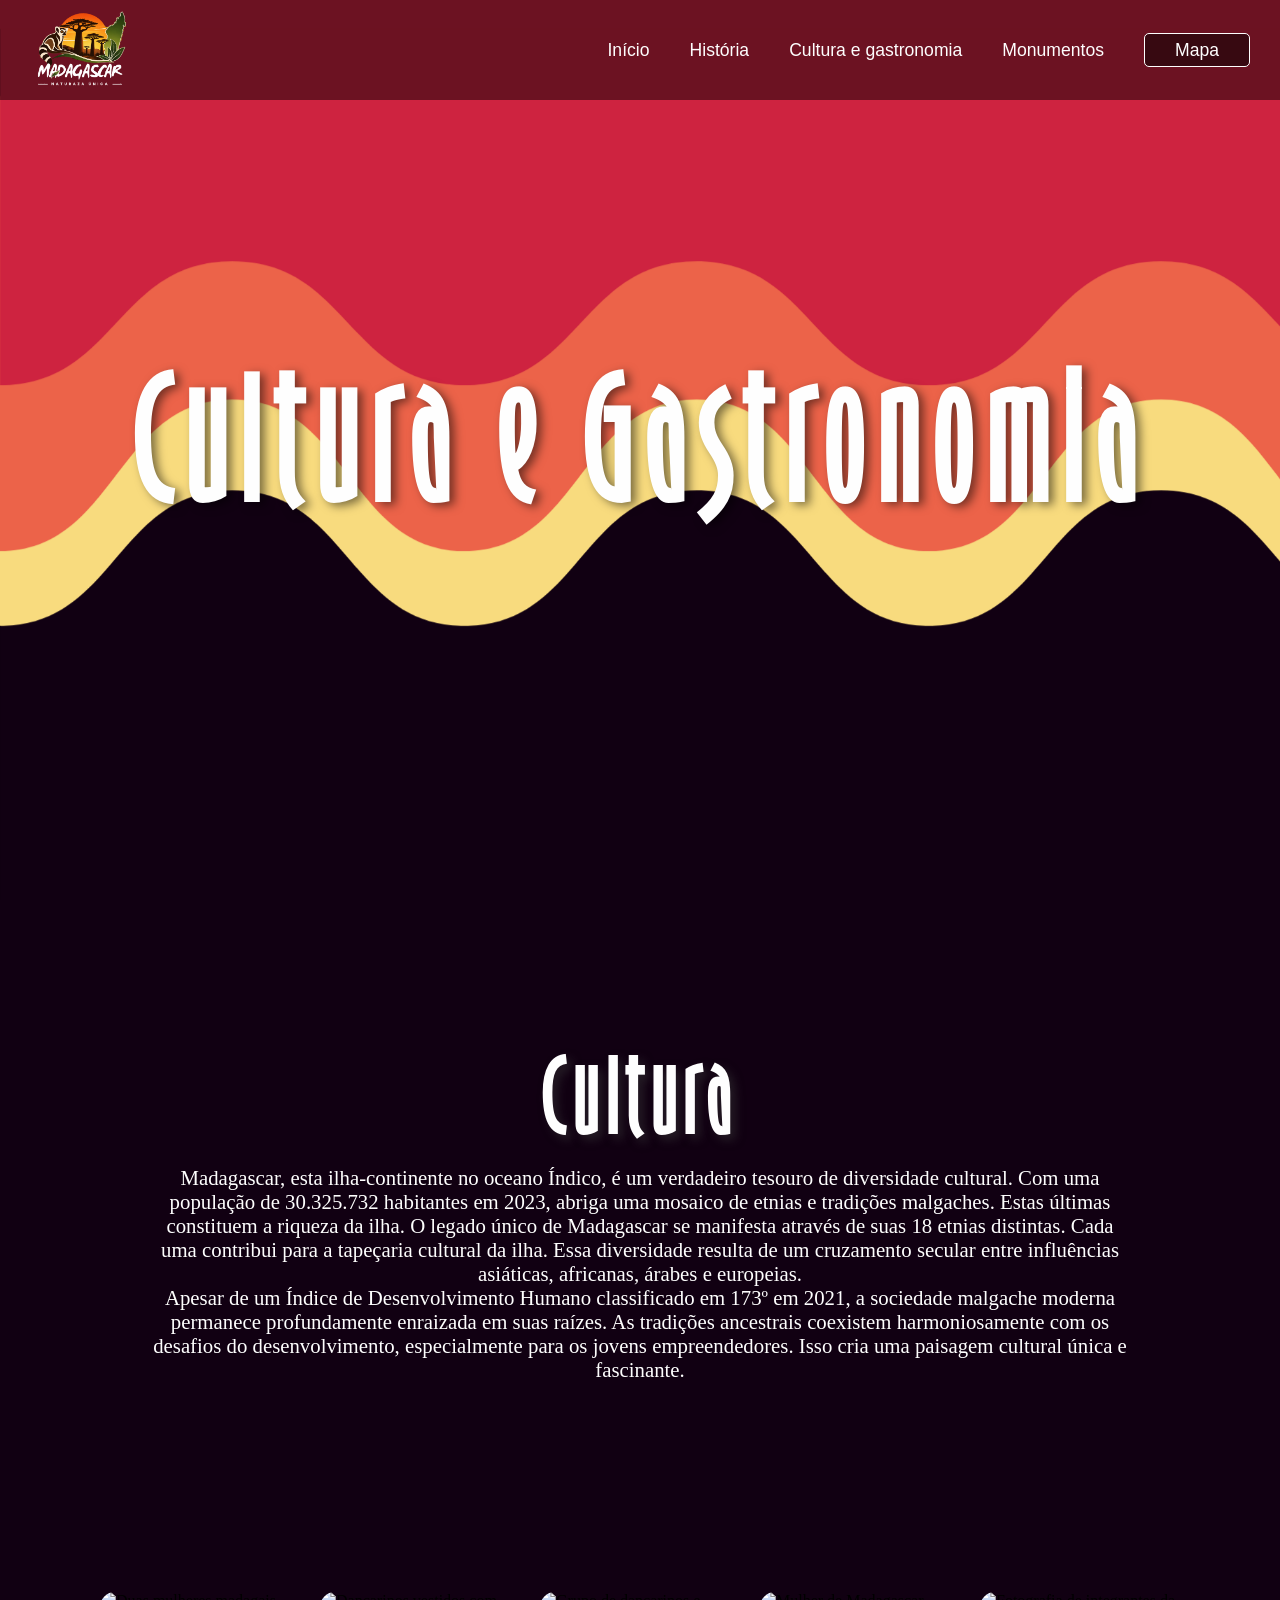
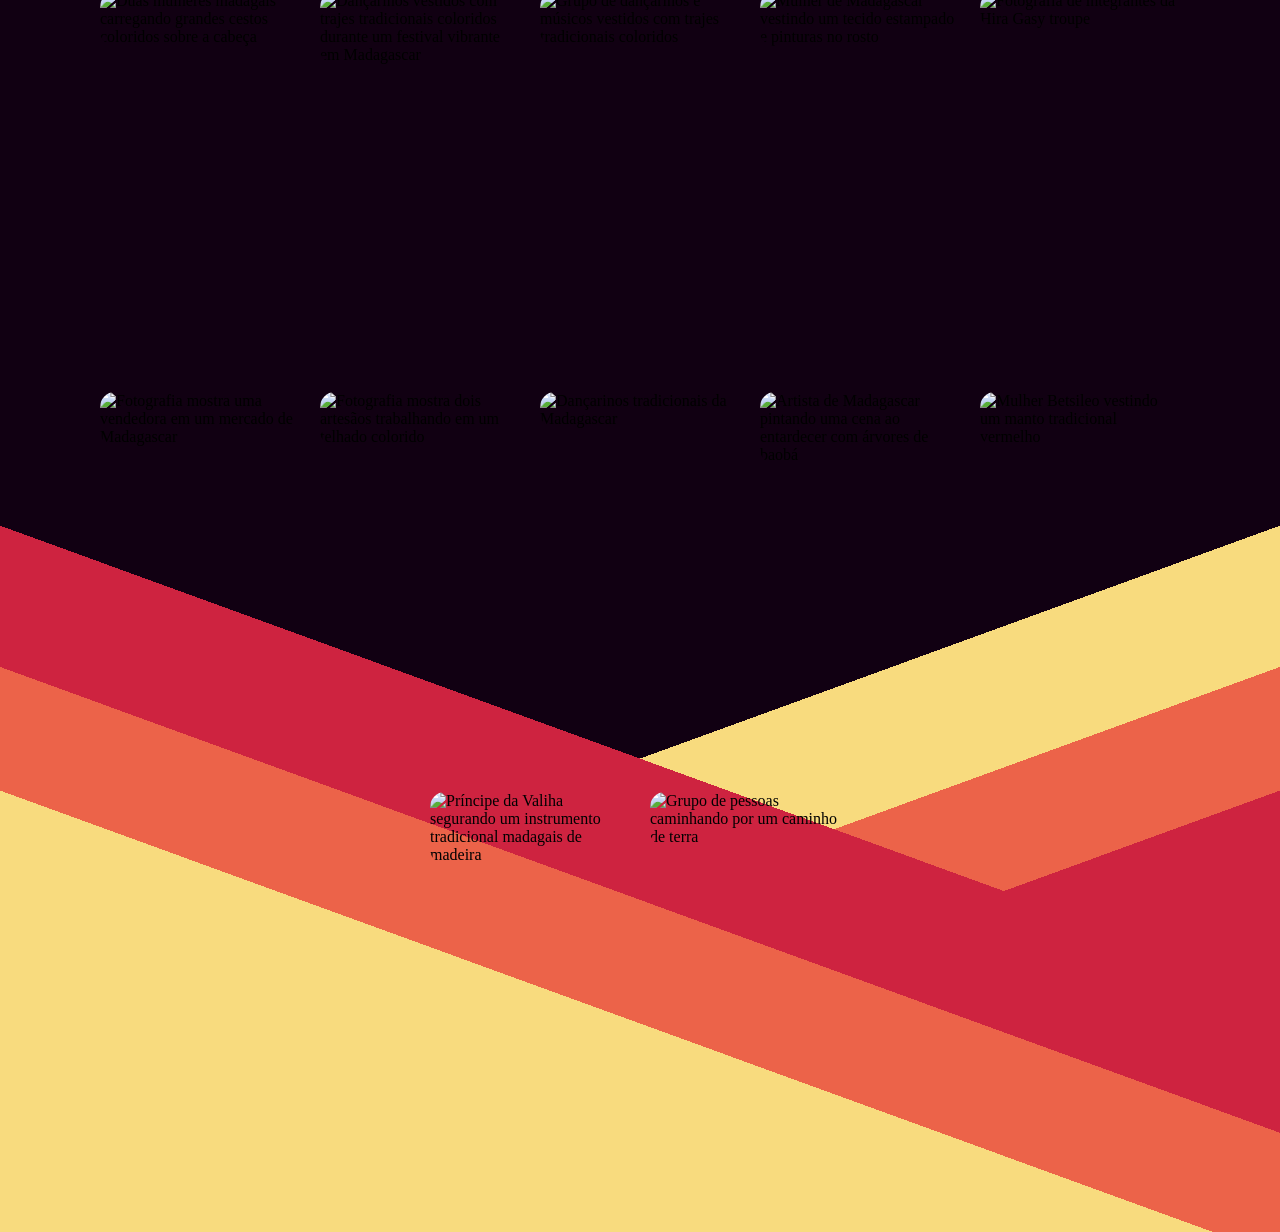
==== culturaGastronomia.html @ b2adc9ce "section cultura-fotos em andamento" ====
<!DOCTYPE html>
<html lang="pt-br">
<head>
    <meta charset="UTF-8">
    <meta name="viewport" content="width=device-width, initial-scale=1.0">
    <title>Cultura e Gastromia</title>
    <link rel="stylesheet" href="assets/css/style.css">
    <link rel="icon" type="imagem/png" href="assets/img/logo.png">
    <!--icone menu hamburguer-->
    <link rel="stylesheet" href="https://fonts.googleapis.com/css2?family=Material+Symbols+Outlined:opsz,wght,FILL,GRAD@24,400,0,0&icon_names=menu" />
</head>
<body>
    <!--HEADER-->
    <header>
        <div class="container-logo">
            <img src="assets/img/logo.png" alt="logo do site">
        </div>
        <nav class="menu" id="menu">
            <ul>
                <li><a href="index.html">Início</a></li>
                <li><a href="#">História</a></li>
                <li><a href="culturaGastronomia.html">Cultura e gastronomia</a></li>
                <li><a href="#">Monumentos</a></li>
                <div class="botao-mapa">
                    <a href="https://maps.app.goo.gl/3vsKYJXYVG8F7ofU8" target="_blank">Mapa</a>
                </div>
            </ul>
        </nav>
        <div class="menu-toggle" id="menu-icon">
            <i class="material-symbols-outlined">menu</i>
        </div>
    </header>
    <main>
        <section id="banner-culturaGastronomia">
            <h1>Cultura e Gastronomia</h1>
        </section>
        <section id="cultura-introducao">
            <h2>Cultura</h2>
            <p>
                Madagascar, esta ilha-continente no oceano Índico, é um verdadeiro tesouro de diversidade cultural. Com uma população de 30.325.732 habitantes em 2023, abriga uma mosaico de etnias e tradições malgaches. Estas últimas constituem a riqueza da ilha.
                O legado único de Madagascar se manifesta através de suas 18 etnias distintas. Cada uma contribui para a tapeçaria cultural da ilha. Essa diversidade resulta de um cruzamento secular entre influências asiáticas, africanas, árabes e europeias.
            </p>
            <p>
                Apesar de um Índice de Desenvolvimento Humano classificado em 173º em 2021, a sociedade malgache moderna permanece profundamente enraizada em suas raízes. As tradições ancestrais coexistem harmoniosamente com os desafios do desenvolvimento, especialmente para os jovens empreendedores. Isso cria uma paisagem cultural única e fascinante.
            </p>
        </section>


        <section id="cultura-fotos">
            <div class="foto-cultura foto-um">
                <img src="https://www.worldatlas.com/r/w1200/upload/26/92/6f/shutterstock-175547507.jpg" alt="Duas mulheres madagais carregando grandes cestos coloridos sobre a cabeça">
            </div>
            <div class="foto-cultura foto-dois">
                <img src="https://tripjive.com/wp-content/uploads/2025/01/Trinidadian-culture-activities-1.jpg" alt="Dançarinos vestidos com trajes tradicionais coloridos durante um festival vibrante em Madagascar">
            </div>
            <div class="foto-cultura foto-tres">
                <img src="https://travel.com/wp-content/uploads/2025/09/Traditional-Malagasy-cultural-celebration-in-Farafangana-with-dancers-in-colorful-attire-1024x585.webp" alt="Grupo de dançarinos e músicos vestidos com trajes tradicionais coloridos">
            </div>
            <div class="foto-cultura foto-quatro">
                <img src="https://i.pinimg.com/originals/94/cc/25/94cc254c3e11648b4de8716683f0575d.jpg" alt="Mulher de Madagascar vestindo um tecido estampado e pinturas no rosto">
            </div>
            <div class="foto-cultura foto-cinco">
                <img src="https://ts1.mm.bing.net/th?id=OIP.jBYeGO1-cJ6cxG6NnpxD1QHaD1&pid=15.1" alt="Fotografia de integrantes da Hira Gasy troupe">
            </div>
            <div class="foto-cultura foto-seis">
                <img src="https://www.worldatlas.com/r/w1200/upload/1a/57/e4/shutterstock-727682785.jpg" alt="Fotografia mostra uma vendedora em um mercado de Madagascar">
            </div>
            <div class="foto-cultura foto-sete">
                <img src="https://visit-madagascar.com/wp-content/uploads/2025/06/cultural-experiences-you-shouldnt-miss-when-visiting-madagascar-768x439.jpg" alt="Fotografia mostra dois artesãos trabalhando em um telhado colorido">
            </div>
            <div class="foto-cultura foto-oito">
                <img src="https://th.bing.com/th/id/R.a8efec3fa9a3dcbedd89f9ceca9221c0?rik=Ax2nwf8dL3xJ%2fw&riu=http%3a%2f%2fvisit-madagascar.com%2fwp-content%2fuploads%2f2025%2f06%2fdance-in-madagascar-exploring-the-evolution-from-tribal-rituals-to-modern-expressions-2.jpg&ehk=g8N5Y6bXkk8ArTF2TyFk5WpEjyO2WKz3ETTaAJnoAKs%3d&risl=&pid=ImgRaw&r=0" alt="Dançarinos tradicionais da Madagascar ">
            </div>
            <div class="foto-cultura foto-nove">
                <img src="https://viajesviatamundo.com/images/imagenes_viajes/AFRICA/viajes_madagascar/viajes_madagascar_antsirabe_1.jpg" alt="Artista de Madagascar pintando uma cena ao entardecer com árvores de baobá">
            </div>
            <div class="foto-cultura foto-dez">
                <img src="https://i.pinimg.com/736x/3a/e8/f0/3ae8f0f526b6ee21ac75a301960f9830.jpg" alt="Mulher Betsileo vestindo um manto tradicional vermelho">
            </div>
            <div class="foto-cultura foto-onze">
                <img src="https://i.pinimg.com/originals/9d/c0/92/9dc0922a571815c50c7ef1e5da71c3d8.jpg" alt="Príncipe da Valiha segurando um instrumento tradicional madagais de madeira">
            </div>
            <div class="foto-cultura foto-doze">
                <img src="https://traveler.marriott.com/es/wp-content/uploads/sites/2/2024/09/1_6434324-GettyImages-931183644_-_Barbados-1024x576.jpg" alt="Grupo de pessoas caminhando por um caminho de terra">
            </div>
        </section>
        <!--<section id="cultura-festas">
            <div class="container-esquerda">
                <h2>Festivais e Rituais</h2>
                <h3>Famadihana</h3>
                <p>Os festivais malgaxes são uma parte essencial da vida cultural. Um dos mais notáveis é o Famadihana, conhecido como a "cerimónia de reviramento dos mortos". Durante este ritual, as famílias exumam os restos mortais dos seus antepassados, limpam os ossos e envolvem-nos em novos sudários antes de os enterrarem novamente. Este evento, que ocorre a cada sete anos, é uma celebração alegre que reforça os laços familiares e honra os antepassados.</p>
                <h3>Santabary</h3>
                <p>Outro festival importante é o Santabary, que celebra a primeira colheita de arroz do ano. Este evento é marcado por danças, música e banquetes, simbolizando a prosperidade e a gratidão à terra. O arroz é um alimento central na dieta malgaxe, e este festival destaca a sua importância cultural e económica.</p>
            </div>
            <div class="container-direita">
                <img src="" alt="">
            </div>
        </section>
        <section id="cultura-musicas">
            <div class="container-esquerda">
                <img src="" alt="">
            </div>
            <div class="container-direita">
                <h2>Música e Dança</h2>
                <h3>Música</h3>
                <p>A música e a dança são fundamentais na cultura malgaxe. A música tradicional de Madagáscar utiliza uma variedade de instrumentos únicos, como o Valiha, uma cítara de bambu, e o Marovany, uma cítara em caixa. A música malgaxe é rica em ritmos e melodias que refletem a diversidade cultural da ilha.</p>
                <h3>Dança</h3>
                <p>As danças tradicionais, como o Hira Gasy, combinam música, dança e teatro para contar histórias e transmitir ensinamentos. Este estilo de performance é particularmente popular nas zonas rurais e é uma forma de entretenimento comunitário que também serve para educar e transmitir valores sociais.</p>
            </div>
        </section>
        <section id="cultura-festas">
            <div class="container-esquerda">
                <h2>Tradições Orais</h2>
                <p>As tradições orais desempenham um papel crucial na preservação da história e cultura de Madagáscar. Os anciãos transmitem histórias, lendas e conhecimentos sobre a natureza e o universo de geração em geração. Estas histórias são frequentemente acompanhadas por música e dança, tornando-as uma experiência rica e envolvente.
Uma das lendas mais conhecidas é a de Andrianampoinimerina, um dos maiores reis de Madagáscar, que unificou o planalto central no final do século XVIII. As histórias sobre os seus feitos são contadas para inspirar e ensinar valores de liderança e coragem.</p>
            </div>
            <div class="container-direita">
                <img src="" alt="">
            </div>
        </section>
        <section id="gastronomia">
            <div class="container-introducao">
                <h2>Gastronomia</h2>
                <p>A chegada dos árabes à ilha no ano 1.000 não apenas deixou vestígios de sua religião na parte norte do país, que pratica principalmente o Islã, mas também influenciou sua culinária. Outra influência importante na culinária deste país é a indiana, que criou vários pratos malgaxes preparados com curry suave e gengibre.
Quando os europeus derrotaram a resistência nativa à ilha, os franceses colonizaram suas terras. Isso deixou um legado francês na comida malgaxe, especialmente em suas sobremesas de confeitaria francesa. Veremos, nesta seleção de comidas típicas de Madagascar, como até a China deixou legados em suas práticas culinárias.
</p>
            </div>
            <div class="container-menu-gastronomia">
                <menu class="menu-gastronomia">
                    <ol>
                        <li><a href="">Laçopia</a></li>
                        <li><a href="">Lemurs' Park</a></li>
                        <li><a href="">Avenida dos Baobás</a></li>
                        <li><a href="">Tsingy de Bemaraha</a></li>
                        <li><a href="">Parque Nacional Isalo</a></li>
                        <li><a href="">Tsingy Rouge Park</a></li>
                    </ol>
                </menu>
                <div class="container-pratos-tipicos">
                    <div class="descricao-pratos-tipicos">
                        <h2></h2>
                        <p></p>
                    </div>
                    <div class="imagem">
                        <img src="" alt="">
                    </div>
                </div>
            </div>
        </section>-->
    </main>
    <!--FOOTER
    <footer>
        <div class="container-footer-cima">
            <div class="container-footer-cima-esquerda">
                <img src="assets/img/logo.png" alt="logo do site">
            </div>
            <div class="container-footer-cima-meio">
                <div class="container-footer-listas">
                    <h4>Navegação</h4>
                    <ul>
                        <li><a href="#">Início</a></li>
                        <li><a href="#">História</a></li>
                        <li><a href="#">Cultura e gastronomia</a></li>
                        <li><a href="#">Monumentos</a></li>
                    </ul>
                </div>
                <div class="container-footer-listas">
                    <h4>Sites</h4>
                    <ul>
                        <li><a href="#">Site1</a></li>
                        <li><a href="#">Site2</a></li>
                        <li><a href="#">Site3</a></li>
                        <li><a href="#">Site4</a></li>
                    </ul>
                </div>
                <div class="container-footer-listas">
                    <h4>Sites</h4>
                    <ul>
                        <li><a href="#">Site1</a></li>
                        <li><a href="#">Site2</a></li>
                        <li><a href="#">Site3</a></li>
                    </ul>
                </div>
            </div>
            <div class="container-footer-cima-direita">
                <h4>Redes sociais:</h4>
                <div class="social-icons">
                    <a href="#"><img src="assets/img/tiktok.png" alt="Email"></a>
                    <a href="#"><img src="assets/img/facebook.png" alt="Twitter"></a>
                    <a href=""><img src="assets/img/instagram.png" alt="Instagram"></a>
                </div>
            </div>
        </div>
        <div class="container-footer-baixo">
            <p>&copy; 2023 Madagáscar. Todos os direitos reservados.</p>
        </div>
        <div class="lemure-quatro-footer">
            <img src="assets/img/lemureEngatinhando.png" alt="lêmure">
        </div>
    </footer>-->
    <script src="assets/script/script.js"></script>
</body>
</html>
---- assets/css/style.css ----
@font-face {
    font-family: 'gameness';
    src: url('../gameness/Gameness-Light.otf') format('truetype');
}
@import url('https://fonts.googleapis.com/css2?family=Lexend:wght@100..900&family=Montserrat:ital,wght@0,100..900;1,100..900&family=Noto+Sans:ital,wght@0,100..900;1,100..900&family=Open+Sans:ital,wght@0,300..800;1,300..800&family=Poppins:ital,wght@0,100;0,200;0,300;0,400;0,500;0,600;0,700;0,800;0,900;1,100;1,200;1,300;1,400;1,500;1,600;1,700;1,800;1,900&family=Roboto+Mono:ital,wght@0,100..700;1,100..700&family=Roboto:ital,wght@0,100..900;1,100..900&display=swap');
*{
    margin: 0; 
    padding: 0;
}
h1,h2,h3,h4,h5,h6{
    font-family: 'gameness';
    letter-spacing: 0.1em;
}
body{
    background-color: #110012;
    display: grid;
    grid-template-columns: repeat(12, 1fr);
    grid-template-rows: repeat(3, auto);
}
header{
    grid-column: 1/-1;
    grid-row: 1/2;
    display: flex;
    justify-content: space-between;
    align-items: center;
    padding: 10px 30px;
    background-color: #0000007a;
    position: absolute;
    left: 0;
    right: 0;
}
.container-logo, .container-logo img{
    height: 80px;
}
.menu{
    display: flex;
}
.menu ul{
    display: flex;
    align-items: center;
    list-style: none;
}
.menu li, .menu a{
    margin: 0 10px;
    font-size: 1.1rem;
    text-decoration: none;
    color: #fefefe;
    transition: all 0.3s ease-in-out;
    font-family: "Montserrat", sans-serif;
}
.menu a:hover{
    color:#f8db7e;
}
.botao-mapa:hover{
    border: 1px solid #f8db7e;
}
.botao-mapa{
    background-color: #0000007e;
    padding: 5px 20px;
    border-radius: 5px;
    border: 1px solid #fefefe;
    margin-left: 20px;
    text-decoration: none;
    color: #fefefe;
    font-size: 1.2rem;
}
.menu-toggle{
    display: none;
}
.material-symbols-outlined{
    color: #fefefe;
    background-color: #0000007e;
    padding: 5px;
    border-radius: 5px;
    border: 1px solid #fefefe;
}
@media screen and (max-width: 768px) {
    .menu{
        position: absolute;
        flex-direction: column;
        align-items: center;
        width: 100%;
        top: 100px;
        background-color: #0000007e;
        left: 0;
        display: none;
        box-shadow: 5px 5px 10px #0000007a;
    }
    .menu.ativo{
        display: block;
    }
    .menu ul{
        justify-content: center;
        align-items: center;
        flex-direction: column;
        margin: 20px;
    }
    .menu li, .menu a{
        margin: 10px;
    }
    .botao-mapa{
        margin: 10px 0px;
    }
    .menu-toggle{
        display: flex;
    }
}
main{
    grid-column: 1/-1;
    grid-row: 2/3;
    width: 100%;
}
/******************banner inicio******************/
#inicio{
    background-image: url(../img/banner.png);
    background-size: cover;
    background-position: center;
    display: flex;
    justify-content: center;
    align-items: center;
    height: 100vh;
}
.container-banner{
    color: #fefefe;
    display: flex;
    flex-direction: column;
    justify-content: center;
    align-items: center;
    text-shadow:10px 10px 10px #1100129c;
}
.container-banner h1{
    font-size: 10rem;
}
.container-banner h3{
    font-size: 2rem;
    margin: 20px 0;
}
/******************carrossel******************/
#carrossel-home-imagens{
    height: 100vh;
    overflow: hidden; /*corta o que ultrapassa a largura da tela*/
    background: linear-gradient(110deg,         
    #110012 50%,
    #f8db7e 50%,          
    #f8db7e 60%,          
    #ec6349 60%,          
    #ec6349 75%,          
    #ce2340 75%,     
    #ce2340 100%     
    ); 
}
div.container-imagens{
    display: flex;
    animation: loopInfinito 25s linear infinite;
}
div.container-imagens.meio{
    display: flex;
    animation: loopcontrario 30s linear infinite;
}
.container-img {
    height: 300px;
    margin: 10px;
}
.container-imagens.cima{
    margin-top: 50px;
}
.container-img.meio{
    height: 200px;
}
.container-imagens.baixo{
    margin-bottom: 50px;
}
.container-img img{
    margin: 10px;
    height: 100%;
    border-radius: 15px;
    object-fit: cover;
}
@keyframes loopInfinito {
    0% {
        transform: translateX(0);
    }
    100% {
        transform: translateX(-50%);
    }
}
@keyframes loopcontrario {
    0% {
        transform: translateX(-100%);
    }
    100% {
        transform: translateX(10%);
    }
}
/******************venha conhecer******************/
#venha-conhecer{
    display: flex;
    align-items: center;
    justify-content: space-between;
    margin: 150px 50px;
}
.container-conhecer-esquerda iframe{
    border-top: solid #ce2340 40px;
    border-left: solid #ce2340 40px;
    border-bottom: solid #fa9f19 40px;
    border-right: solid #fa9f19 40px;
}
.container-conhecer-direita{
    color: #fefefe;
    width: 50%;
    margin-left: 20px;
}
.container-conhecer-direita h2{
    font-size: 6rem;
}
.container-conhecer-direita p{
    font-size: 1.1rem;
}
/******************venha descobrir******************/
#venha-descobrir{
    display: flex;
    justify-content: space-around;
    align-items: center;
    flex-wrap: wrap;
    margin: 0px 0px 150px 0px;
    padding: 50px 0px;
    background: linear-gradient(180deg,         
    #f8db7e 0%,          
    #f8db7e 70%,          
    #ec6349 70%,          
    #ec6349 100%       ); 
}
.container-descobrir-cards{
    width: 400px;
    height: 350px;
    margin: 10px 5px;
    display: flex;
    justify-content: center;
    align-items: center;
    color: #fefefe;
    transition: 500ms;
}
.container-descobrir-cards:hover{
    transform: scale(1.1);
}
.container-card-img{
    width: 100%;
    height: 100%;
}
.container-card-img img{
    width: 100%;
    height: 100%;
    object-fit: cover;
    border-radius: 15px;
    filter: brightness(0.7);
}
.container-card-texto{
    position: absolute;
    display: flex;
    justify-content: center;
    align-items: center;
    flex-direction: column;
}
.container-card-texto h3{
    margin-bottom: 10px;
    font-size: 3rem;
    text-align: center;
}
.container-card-texto button{
    color: #fefefe;
    background-color: #0000007e;
    padding: 10px 20px;
    border-radius: 5px;
    border: 1px solid #fefefe;
}
.container-card-texto button:hover{
    color: #000000;
    font-weight: bold;
    background-color: #fefefe;
}
/******************lêmures******************/
.lemure-sentado{
    width: 195px;
    position: relative;
    bottom: -10px;
    margin-left: 10px;
}
.lemure-quatro{
    width: 195px;
    position: absolute;
    right: 20px;
    bottom: -1.5%; 
}
.lemure-quatro-footer{
    width: 195px;
    position: absolute;
    right: 20px;
}
.lemure-quatro img,
.lemure-quatro-footer img,
.lemure-sentado img{
    width: 100%;
}

@media screen and (min-width: 768px) and (max-width: 992px) {
     #venha-conhecer{
        flex-direction: column;
        align-items: center;
        justify-content: center;
        margin: 150px 20px;
    }
    .container-conhecer-esquerda {
        display: flex;
        flex-direction: column;
        align-items: center;
        justify-content: center;
        width: 100%;
    }
    .container-conhecer-esquerda iframe{
        width: 90%;
        border-top: solid #ce2340 30px;
        border-left: solid #ce2340 30px;
        border-bottom: solid #fa9f19 30px;
        border-right: solid #fa9f19 30px;
    }
    .container-conhecer-direita{
        color: #fefefe;
        width: 100%;
        margin-top: 50px;
    }
    .container-conhecer-direita h2{
        font-size: 4rem;
    }
    .container-conhecer-direita p{
        font-size: 1.1rem;
    }
}
@media screen and (max-width: 768px) {
    /******************banner inicio******************/
    .container-banner h1{
        font-size: 5.5rem;
    }
    .container-banner h3{
        font-size: 1.5rem;
    }
    /******************carrossel******************/
    #carrossel-home-imagens{
        height: 100vh;
        overflow: hidden; 
        background: linear-gradient(110deg,         
    #110012 30%,
    #f8db7e 30%,          
    #f8db7e 40%,          
    #ec6349 40%,          
    #ec6349 55%,          
    #ce2340 55%,     
    #ce2340 100%     
    ); 
    }
    .container-img {
        height: 200px;
    }
    .container-img.meio{
        height: 150px;
    }
    .container-imagens.cima{
        margin-top: 40px;
    }
    .container-imagens.baixo{
        margin-bottom: 10px;
    }
    /******************venha-conhecer******************/
    #venha-conhecer{
        flex-direction: column;
        align-items: center;
        justify-content: center;
        margin: 150px 20px 0px;
    }
    .container-conhecer-esquerda {
        display: flex;
        flex-direction: column;
        align-items: center;
        justify-content: center;
        width: 100%;
    }
    .container-conhecer-esquerda iframe{
        width: 90%;
        border-top: solid #ce2340 30px;
        border-left: solid #ce2340 30px;
        border-bottom: solid #fa9f19 30px;
        border-right: solid #fa9f19 30px;
    }
    .container-conhecer-direita{
        color: #fefefe;
        width: 100%;
        margin-top: 50px;
    }
    .container-conhecer-direita h2{
        font-size: 4rem;
    }
    .container-conhecer-direita p{
        font-size: 1.1rem;
    }
    /******************venha descobrir******************/
    #venha-descobrir{
        display: flex;
        justify-content: space-around;
        align-items: center;
        flex-wrap: wrap;
        margin: 150px 0px;
        padding: 50px 0px;
        background: linear-gradient(180deg,         
        #f8db7e 0%,          
        #f8db7e 50%,          
        #ec6349 50%,          
        #ec6349 100%       ); 
    }
    .container-descobrir-cards{
        width: 300px;
        height: 250px;
    }
    /******************lêmures******************/
    .lemure-sentado{
        width: 150px;
        bottom: -160px;
    }
    .lemure-sentado img{
        width: 100%;
    }
    .lemure-quatro{
        width: 150px;
    }
    .lemure-quatro-footer img{
        width: 0px;
    }
}
footer{
    grid-column: 1/-1;
    grid-row: 3/-1;
    display: flex;
    flex-direction: column;
}
.container-footer-cima{
    display: flex;
    justify-content: space-around;
    align-items: center;
    flex-wrap: wrap;
    padding: 30px 0px;
    background-color: #0000007a;
}
.container-footer-cima-esquerda img{
    width: 250px;
}
.container-footer-cima-meio{
    display: flex;
    justify-content: space-between;
    align-items: start;
}
.container-footer-listas{
    margin: 0px 50px;
    width: 30%;
}
.container-footer-listas h4, .container-footer-cima-direita h4{
    color: #fefefe;
    font-size: 2rem;
}
.container-footer-listas li{
    list-style: none;
}
.container-footer-listas a{
    text-decoration: none;
    color: #c4c4c4;
    font-size: 1.1rem;
    font-family: "Montserrat", sans-serif;
}
.container-footer-listas a:hover{
    color:#fa9f19;
}
.container-footer-baixo{
    color: #fefefe;
    text-align: center;
    font-size: 1rem;
    margin: 10px 0px;
}
.container-footer-cima-direita{
    display: flex;
    flex-direction: column;
}
.social-icons{
    width: 40px;
    display: flex;
}
.social-icons img{
    width: 35px;
    margin: 10px 4px
}

@media screen and (max-width: 768px) {
    .container-footer-cima{
        display: flex;
        flex-direction: column;
    }
    .container-footer-cima-esquerda img{
        width: 200px;
    }
    .container-footer-cima-meio{
        margin: 50px 0px;
    }
    .container-footer-listas{
        margin: 0px 15px;
        display: flex;
        flex-direction: column;
        align-items: start;
    }
}


/*tela cultura e gastronomia*/
#banner-culturaGastronomia{
    height: 100vh;
    display: flex;
    align-items: center;
    justify-content: center;
    text-align: center;
    background-image: url('../img/bannerCultura.png');
    background-repeat: repeat;
    background-size: cover;
    /*background:
        linear-gradient(160deg, #ce2340 25%, transparent 25%) 0 0,
        linear-gradient(340deg, #f8db7e 25%, transparent 25%)0,
        linear-gradient(12deg, #ce2340 25%, transparent 25%) 0 0,
        linear-gradient(20deg, #ec6349 25%, transparent 25%) 0 0,
        linear-gradient(100deg, #f8db7e 25%, transparent 20%) 0 0,
        linear-gradient(-50deg, #ce2340 25%, transparent 25%) 0 0,
        linear-gradient(-130deg, #ec6349 25%, transparent 25%),
        linear-gradient(190deg, #f8db7e 25%, transparent 20%) 0 0;*/
}
#banner-culturaGastronomia h1{
    font-size: 10rem;
    color: #fefefe;
    text-shadow: 5px 3px 10px #00000080;
}
#cultura-introducao{
    color: #fefefe;
    display: flex;
    align-items: center;
    text-align: center;
    justify-content: center;
    flex-direction: column;
    margin: 150px 150px;
}
#cultura-introducao h2{
    font-size: 6rem;
    margin-bottom: 10px;
    text-shadow: 5px 5px 10px #3a3a3a80;
}
#cultura-introducao p{
    font-size: 1.3rem;
}
/*tela cultura e gastronomia*/
#cultura-fotos{
    margin-top: 50px;
    padding: 50px;
    display: flex;
    justify-content: center;
    flex-wrap: wrap;
    background:
    /* Faixas subindo da esquerda para a direita (lado direito - amarelo por cima) */
    linear-gradient(20deg, #f8db7e 25%, transparent 25%) 0 100%,
    linear-gradient(20deg, #ec6349 32%, transparent 32%) 0 100%,
    linear-gradient(20deg, #ce2340 40%, transparent 40%) 0 100%,

    /* Faixas descendo da esquerda para a direita (lado esquerdo - vermelho por cima) */
    linear-gradient(-20deg, #ce2340 25%, transparent 25%) 0 100%,
    linear-gradient(-20deg, #ec6349 32%, transparent 32%) 0 100%,
    linear-gradient(-20deg, #f8db7e 40%, transparent 40%) 0 100%;

}
.container-fotos-cultura{
    display: flex;
    flex-direction: column;
}
.foto-cultura{
    width: 200px;
    height: 380px;
    margin: 10px;
}
.foto-cultura img{
    width: 100%;
    height: 100%;
    object-fit: cover;
    border-radius: 15px;
}

@media screen and (min-width: 768px) and (max-width: 995px){
    
}
@media screen and (max-width: 768px){
    #banner-culturaGastronomia h1{
        font-size: 5.5rem;
    }
    #cultura-introducao{
        margin: 150px 40px;
    }
    
    
}
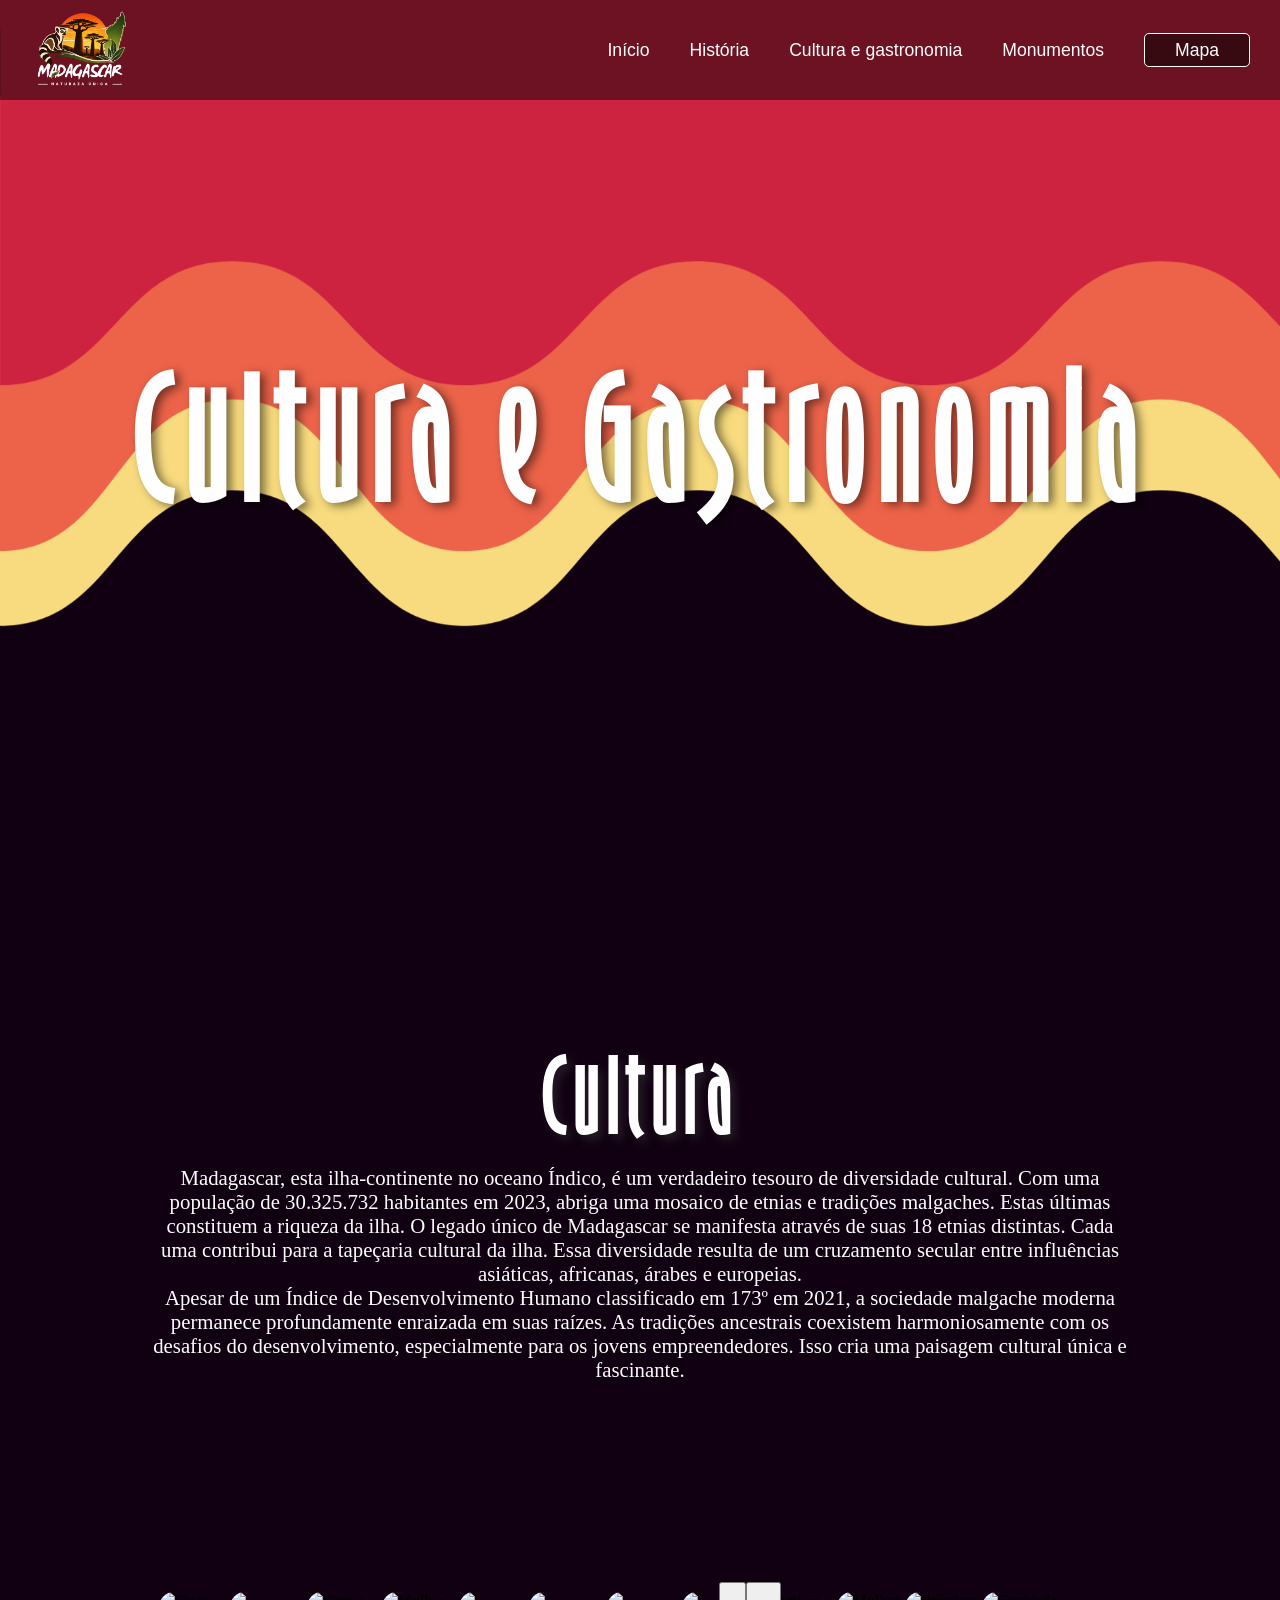
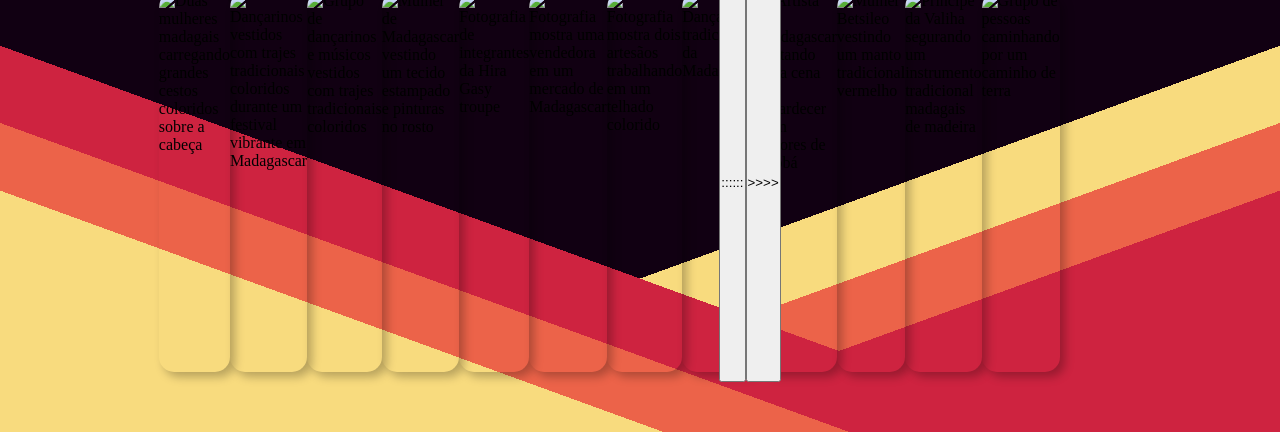
==== commit c553d3f8: "carrossel cultura e gastronomia sendo adicionado" ====
--- a/culturaGastronomia.html
+++ b/culturaGastronomia.html
@@ -47,42 +47,25 @@
 
 
         <section id="cultura-fotos">
-            <div class="foto-cultura foto-um">
+            <div class="foto-cultura">
                 <img src="https://www.worldatlas.com/r/w1200/upload/26/92/6f/shutterstock-175547507.jpg" alt="Duas mulheres madagais carregando grandes cestos coloridos sobre a cabeça">
-            </div>
-            <div class="foto-cultura foto-dois">
                 <img src="https://tripjive.com/wp-content/uploads/2025/01/Trinidadian-culture-activities-1.jpg" alt="Dançarinos vestidos com trajes tradicionais coloridos durante um festival vibrante em Madagascar">
-            </div>
-            <div class="foto-cultura foto-tres">
                 <img src="https://travel.com/wp-content/uploads/2025/09/Traditional-Malagasy-cultural-celebration-in-Farafangana-with-dancers-in-colorful-attire-1024x585.webp" alt="Grupo de dançarinos e músicos vestidos com trajes tradicionais coloridos">
-            </div>
-            <div class="foto-cultura foto-quatro">
                 <img src="https://i.pinimg.com/originals/94/cc/25/94cc254c3e11648b4de8716683f0575d.jpg" alt="Mulher de Madagascar vestindo um tecido estampado e pinturas no rosto">
-            </div>
-            <div class="foto-cultura foto-cinco">
                 <img src="https://ts1.mm.bing.net/th?id=OIP.jBYeGO1-cJ6cxG6NnpxD1QHaD1&pid=15.1" alt="Fotografia de integrantes da Hira Gasy troupe">
-            </div>
-            <div class="foto-cultura foto-seis">
                 <img src="https://www.worldatlas.com/r/w1200/upload/1a/57/e4/shutterstock-727682785.jpg" alt="Fotografia mostra uma vendedora em um mercado de Madagascar">
-            </div>
-            <div class="foto-cultura foto-sete">
                 <img src="https://visit-madagascar.com/wp-content/uploads/2025/06/cultural-experiences-you-shouldnt-miss-when-visiting-madagascar-768x439.jpg" alt="Fotografia mostra dois artesãos trabalhando em um telhado colorido">
-            </div>
-            <div class="foto-cultura foto-oito">
                 <img src="https://th.bing.com/th/id/R.a8efec3fa9a3dcbedd89f9ceca9221c0?rik=Ax2nwf8dL3xJ%2fw&riu=http%3a%2f%2fvisit-madagascar.com%2fwp-content%2fuploads%2f2025%2f06%2fdance-in-madagascar-exploring-the-evolution-from-tribal-rituals-to-modern-expressions-2.jpg&ehk=g8N5Y6bXkk8ArTF2TyFk5WpEjyO2WKz3ETTaAJnoAKs%3d&risl=&pid=ImgRaw&r=0" alt="Dançarinos tradicionais da Madagascar ">
-            </div>
-            <div class="foto-cultura foto-nove">
                 <img src="https://viajesviatamundo.com/images/imagenes_viajes/AFRICA/viajes_madagascar/viajes_madagascar_antsirabe_1.jpg" alt="Artista de Madagascar pintando uma cena ao entardecer com árvores de baobá">
-            </div>
-            <div class="foto-cultura foto-dez">
                 <img src="https://i.pinimg.com/736x/3a/e8/f0/3ae8f0f526b6ee21ac75a301960f9830.jpg" alt="Mulher Betsileo vestindo um manto tradicional vermelho">
-            </div>
-            <div class="foto-cultura foto-onze">
                 <img src="https://i.pinimg.com/originals/9d/c0/92/9dc0922a571815c50c7ef1e5da71c3d8.jpg" alt="Príncipe da Valiha segurando um instrumento tradicional madagais de madeira">
-            </div>
-            <div class="foto-cultura foto-doze">
                 <img src="https://traveler.marriott.com/es/wp-content/uploads/sites/2/2024/09/1_6434324-GettyImages-931183644_-_Barbados-1024x576.jpg" alt="Grupo de pessoas caminhando por um caminho de terra">
             </div>
+
+                <button id="botao-esquerdo">::::::</button>
+
+                <button id="botao-direito">>>>></button>
+
         </section>
         <!--<section id="cultura-festas">
             <div class="container-esquerda">
--- a/assets/css/style.css
+++ b/assets/css/style.css
@@ -564,6 +564,7 @@
     display: flex;
     justify-content: center;
     flex-wrap: wrap;
+    overflow: hidden;
     background:
     /* Faixas subindo da esquerda para a direita (lado direito - amarelo por cima) */
     linear-gradient(20deg, #f8db7e 25%, transparent 25%) 0 100%,
@@ -581,15 +582,21 @@
     flex-direction: column;
 }
 .foto-cultura{
-    width: 200px;
+    display: flex;
+    flex-direction: row;
+    justify-content: center;
+    
+    max-width: 200px;
     height: 380px;
     margin: 10px;
 }
 .foto-cultura img{
-    width: 100%;
+    max-width: 100%;
     height: 100%;
     object-fit: cover;
+    display: block;
     border-radius: 15px;
+    box-shadow: 5px 5px 10px #00000042;
 }
 
 @media screen and (min-width: 768px) and (max-width: 995px){
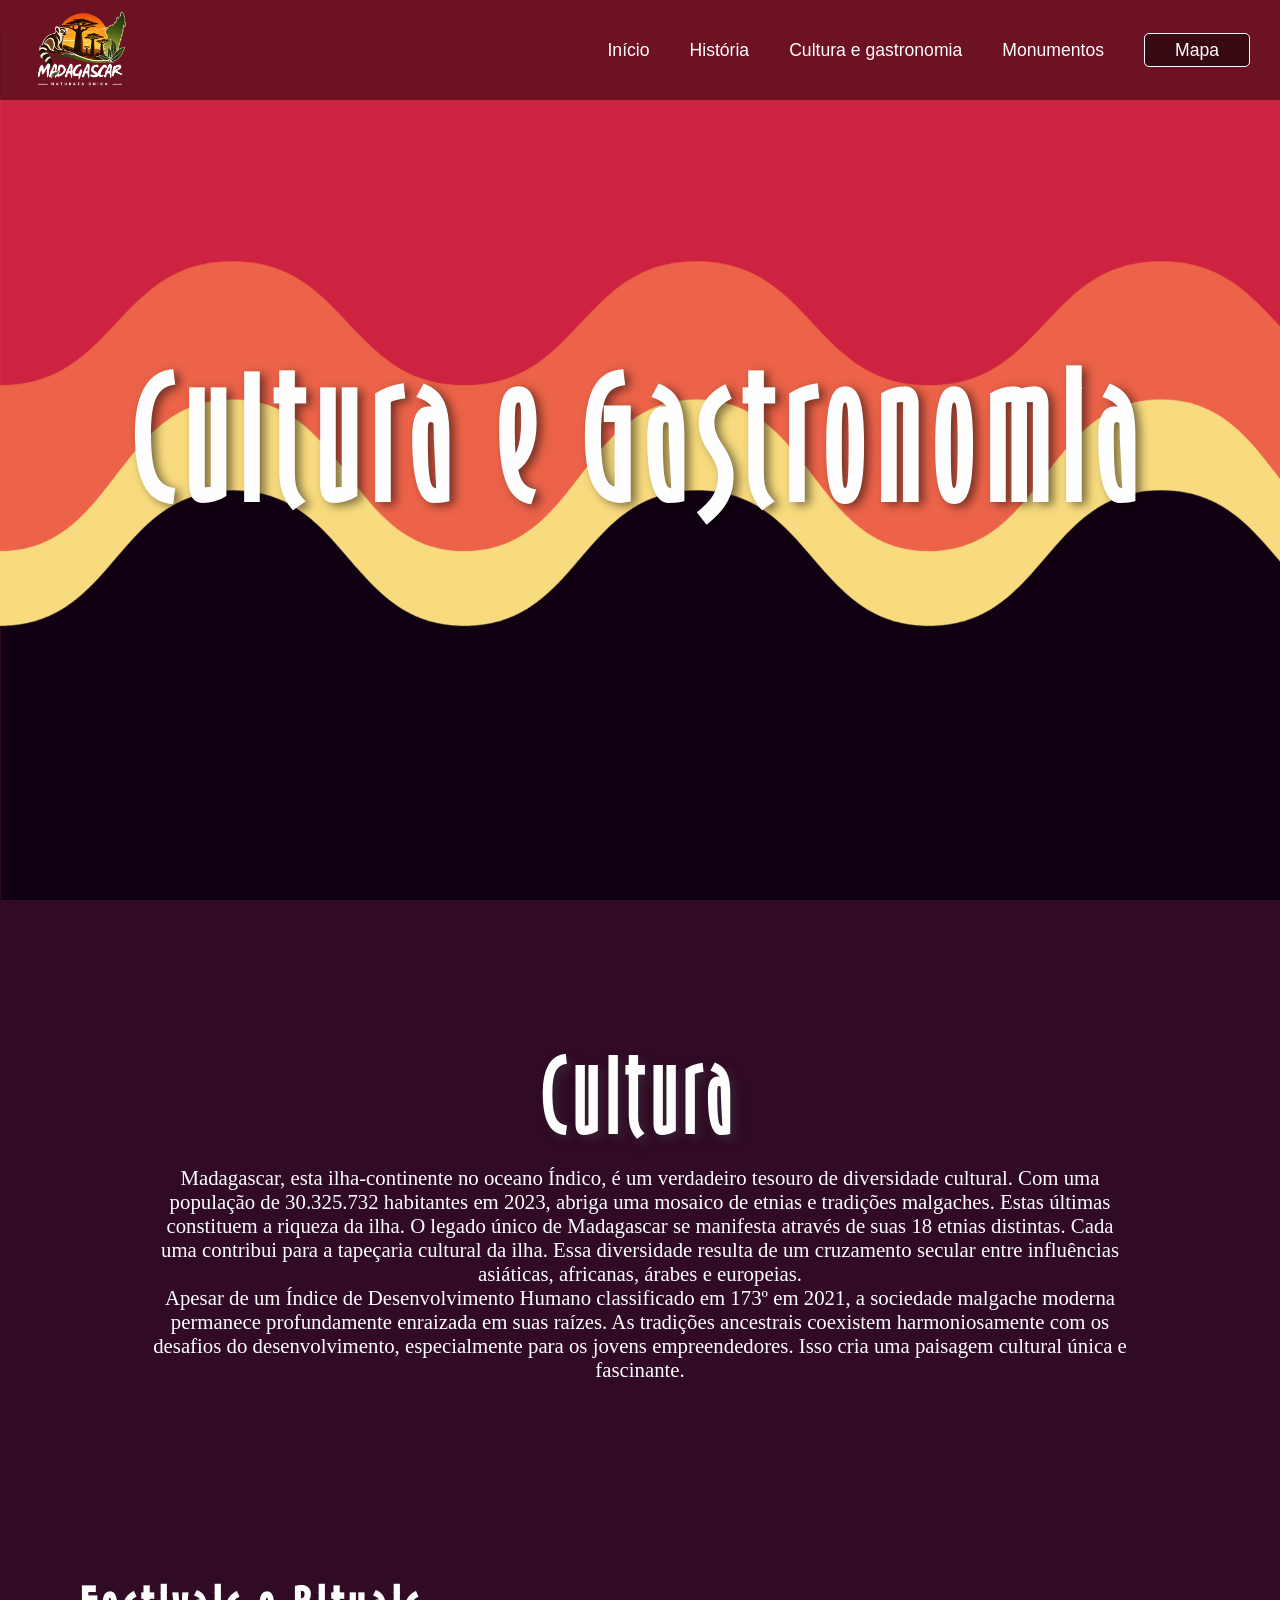
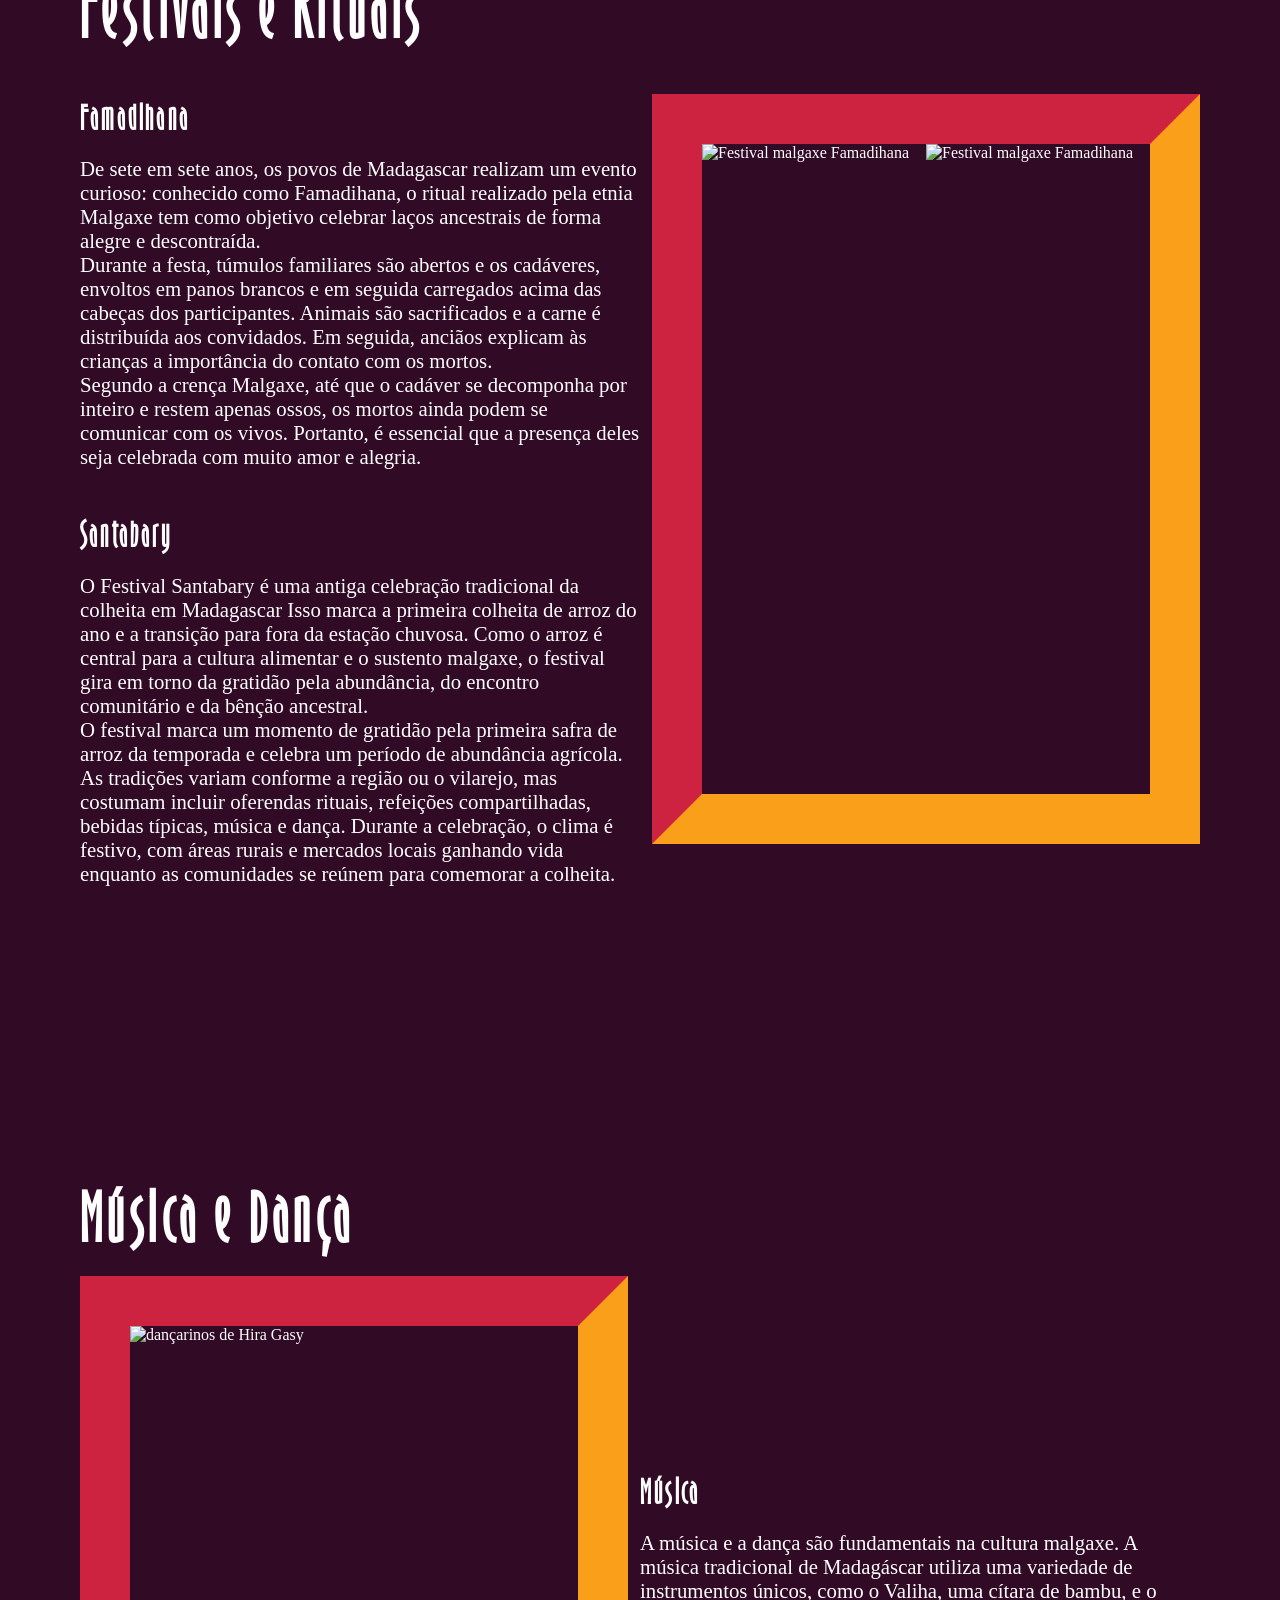
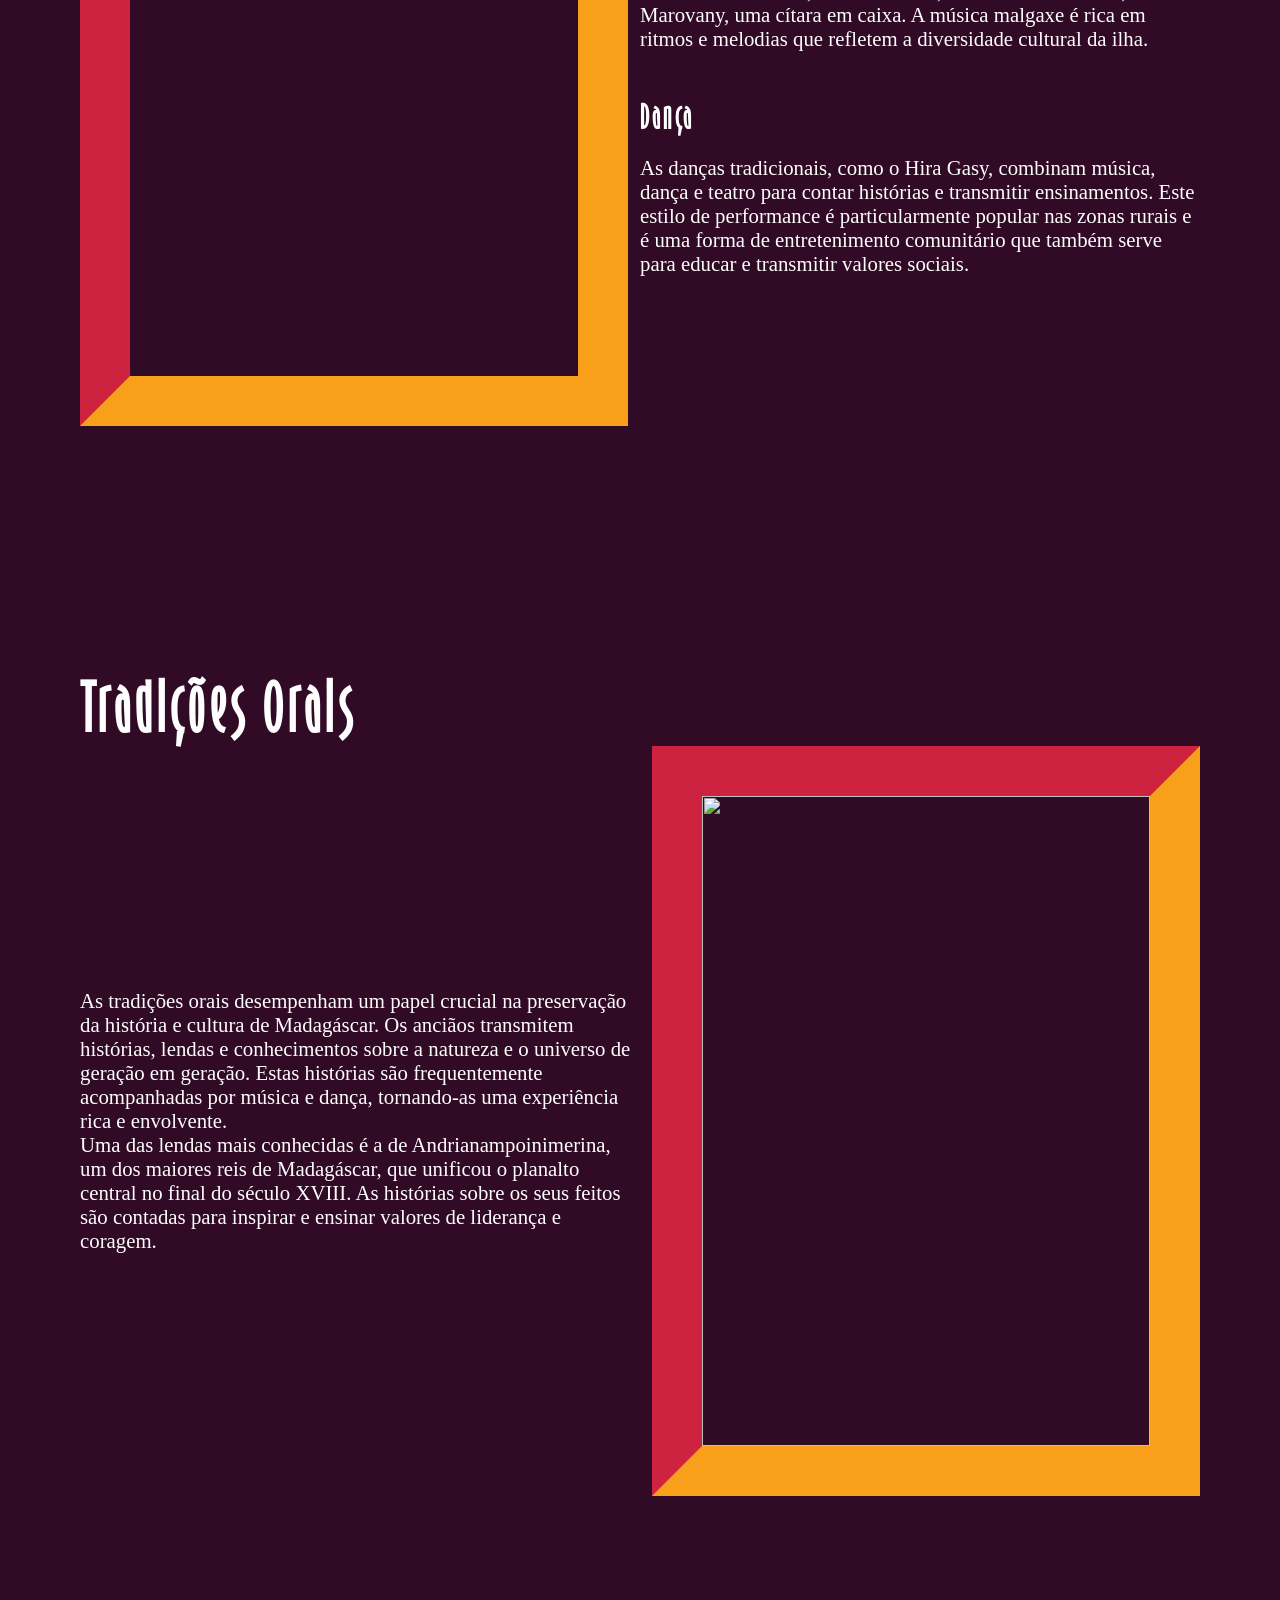
==== commit 9be06e5e: "sections cultura iniciada" ====
--- a/culturaGastronomia.html
+++ b/culturaGastronomia.html
@@ -10,6 +10,7 @@
     <link rel="stylesheet" href="https://fonts.googleapis.com/css2?family=Material+Symbols+Outlined:opsz,wght,FILL,GRAD@24,400,0,0&icon_names=menu" />
 </head>
 <body>
+    <script src="assets/script/culturaGastronomia.js"></script>
     <!--HEADER-->
     <header>
         <div class="container-logo">
@@ -44,64 +45,76 @@
                 Apesar de um Índice de Desenvolvimento Humano classificado em 173º em 2021, a sociedade malgache moderna permanece profundamente enraizada em suas raízes. As tradições ancestrais coexistem harmoniosamente com os desafios do desenvolvimento, especialmente para os jovens empreendedores. Isso cria uma paisagem cultural única e fascinante.
             </p>
         </section>
-
-
-        <section id="cultura-fotos">
-            <div class="foto-cultura">
-                <img src="https://www.worldatlas.com/r/w1200/upload/26/92/6f/shutterstock-175547507.jpg" alt="Duas mulheres madagais carregando grandes cestos coloridos sobre a cabeça">
-                <img src="https://tripjive.com/wp-content/uploads/2025/01/Trinidadian-culture-activities-1.jpg" alt="Dançarinos vestidos com trajes tradicionais coloridos durante um festival vibrante em Madagascar">
-                <img src="https://travel.com/wp-content/uploads/2025/09/Traditional-Malagasy-cultural-celebration-in-Farafangana-with-dancers-in-colorful-attire-1024x585.webp" alt="Grupo de dançarinos e músicos vestidos com trajes tradicionais coloridos">
-                <img src="https://i.pinimg.com/originals/94/cc/25/94cc254c3e11648b4de8716683f0575d.jpg" alt="Mulher de Madagascar vestindo um tecido estampado e pinturas no rosto">
-                <img src="https://ts1.mm.bing.net/th?id=OIP.jBYeGO1-cJ6cxG6NnpxD1QHaD1&pid=15.1" alt="Fotografia de integrantes da Hira Gasy troupe">
-                <img src="https://www.worldatlas.com/r/w1200/upload/1a/57/e4/shutterstock-727682785.jpg" alt="Fotografia mostra uma vendedora em um mercado de Madagascar">
-                <img src="https://visit-madagascar.com/wp-content/uploads/2025/06/cultural-experiences-you-shouldnt-miss-when-visiting-madagascar-768x439.jpg" alt="Fotografia mostra dois artesãos trabalhando em um telhado colorido">
-                <img src="https://th.bing.com/th/id/R.a8efec3fa9a3dcbedd89f9ceca9221c0?rik=Ax2nwf8dL3xJ%2fw&riu=http%3a%2f%2fvisit-madagascar.com%2fwp-content%2fuploads%2f2025%2f06%2fdance-in-madagascar-exploring-the-evolution-from-tribal-rituals-to-modern-expressions-2.jpg&ehk=g8N5Y6bXkk8ArTF2TyFk5WpEjyO2WKz3ETTaAJnoAKs%3d&risl=&pid=ImgRaw&r=0" alt="Dançarinos tradicionais da Madagascar ">
-                <img src="https://viajesviatamundo.com/images/imagenes_viajes/AFRICA/viajes_madagascar/viajes_madagascar_antsirabe_1.jpg" alt="Artista de Madagascar pintando uma cena ao entardecer com árvores de baobá">
-                <img src="https://i.pinimg.com/736x/3a/e8/f0/3ae8f0f526b6ee21ac75a301960f9830.jpg" alt="Mulher Betsileo vestindo um manto tradicional vermelho">
-                <img src="https://i.pinimg.com/originals/9d/c0/92/9dc0922a571815c50c7ef1e5da71c3d8.jpg" alt="Príncipe da Valiha segurando um instrumento tradicional madagais de madeira">
-                <img src="https://traveler.marriott.com/es/wp-content/uploads/sites/2/2024/09/1_6434324-GettyImages-931183644_-_Barbados-1024x576.jpg" alt="Grupo de pessoas caminhando por um caminho de terra">
+        <!--<section id="cultura-fotos">
+            <div class="carrossel-foto-cultura">
+                <div class="foto-cultura">
+                    <img src="https://www.worldatlas.com/r/w1200/upload/26/92/6f/shutterstock-175547507.jpg" alt="Duas mulheres madagais carregando grandes cestos coloridos sobre a cabeça">
+                    <img src="https://tripjive.com/wp-content/uploads/2025/01/Trinidadian-culture-activities-1.jpg" alt="Dançarinos vestidos com trajes tradicionais coloridos durante um festival vibrante em Madagascar">
+                    <img src="https://travel.com/wp-content/uploads/2025/09/Traditional-Malagasy-cultural-celebration-in-Farafangana-with-dancers-in-colorful-attire-1024x585.webp" alt="Grupo de dançarinos e músicos vestidos com trajes tradicionais coloridos">
+                    <img src="https://i.pinimg.com/originals/94/cc/25/94cc254c3e11648b4de8716683f0575d.jpg" alt="Mulher de Madagascar vestindo um tecido estampado e pinturas no rosto">
+                    <img src="https://ts1.mm.bing.net/th?id=OIP.jBYeGO1-cJ6cxG6NnpxD1QHaD1&pid=15.1" alt="Fotografia de integrantes da Hira Gasy troupe">
+                    <img src="https://www.worldatlas.com/r/w1200/upload/1a/57/e4/shutterstock-727682785.jpg" alt="Fotografia mostra uma vendedora em um mercado de Madagascar">
+                    <img src="https://visit-madagascar.com/wp-content/uploads/2025/06/cultural-experiences-you-shouldnt-miss-when-visiting-madagascar-768x439.jpg" alt="Fotografia mostra dois artesãos trabalhando em um telhado colorido">
+                    <img src="https://th.bing.com/th/id/R.a8efec3fa9a3dcbedd89f9ceca9221c0?rik=Ax2nwf8dL3xJ%2fw&riu=http%3a%2f%2fvisit-madagascar.com%2fwp-content%2fuploads%2f2025%2f06%2fdance-in-madagascar-exploring-the-evolution-from-tribal-rituals-to-modern-expressions-2.jpg&ehk=g8N5Y6bXkk8ArTF2TyFk5WpEjyO2WKz3ETTaAJnoAKs%3d&risl=&pid=ImgRaw&r=0" alt="Dançarinos tradicionais da Madagascar ">
+                    <img src="https://viajesviatamundo.com/images/imagenes_viajes/AFRICA/viajes_madagascar/viajes_madagascar_antsirabe_1.jpg" alt="Artista de Madagascar pintando uma cena ao entardecer com árvores de baobá">
+                    <img src="https://i.pinimg.com/736x/3a/e8/f0/3ae8f0f526b6ee21ac75a301960f9830.jpg" alt="Mulher Betsileo vestindo um manto tradicional vermelho">
+                    <img src="https://i.pinimg.com/originals/9d/c0/92/9dc0922a571815c50c7ef1e5da71c3d8.jpg" alt="Príncipe da Valiha segurando um instrumento tradicional madagais de madeira">
+                    <img src="https://traveler.marriott.com/es/wp-content/uploads/sites/2/2024/09/1_6434324-GettyImages-931183644_-_Barbados-1024x576.jpg" alt="Grupo de pessoas caminhando por um caminho de terra">
+                </div>
             </div>
-
-                <button id="botao-esquerdo">::::::</button>
-
-                <button id="botao-direito">>>>></button>
-
-        </section>
-        <!--<section id="cultura-festas">
-            <div class="container-esquerda">
-                <h2>Festivais e Rituais</h2>
-                <h3>Famadihana</h3>
-                <p>Os festivais malgaxes são uma parte essencial da vida cultural. Um dos mais notáveis é o Famadihana, conhecido como a "cerimónia de reviramento dos mortos". Durante este ritual, as famílias exumam os restos mortais dos seus antepassados, limpam os ossos e envolvem-nos em novos sudários antes de os enterrarem novamente. Este evento, que ocorre a cada sete anos, é uma celebração alegre que reforça os laços familiares e honra os antepassados.</p>
-                <h3>Santabary</h3>
-                <p>Outro festival importante é o Santabary, que celebra a primeira colheita de arroz do ano. Este evento é marcado por danças, música e banquetes, simbolizando a prosperidade e a gratidão à terra. O arroz é um alimento central na dieta malgaxe, e este festival destaca a sua importância cultural e económica.</p>
-            </div>
-            <div class="container-direita">
-                <img src="" alt="">
+            
+        </section>-->
+        
+        <!-- ******************Festivais e Rituais****************** -->
+        <section id="cultura-festas">
+            <h3>Festivais e Rituais</h3>
+            <div class="container-cultura-festas">
+                <div class="container-esquerda texto">
+                    <h4 id="distancia-titulo">Famadihana</h4>
+                    <p>De sete em sete anos, os povos de Madagascar realizam um evento curioso: conhecido como Famadihana, o ritual realizado pela etnia Malgaxe tem como objetivo celebrar laços ancestrais de forma alegre e descontraída.</p>
+                    <p>Durante a festa, túmulos familiares são abertos e os cadáveres, envoltos em panos brancos e em seguida carregados acima das cabeças dos participantes. Animais são sacrificados e a carne é distribuída aos convidados. Em seguida, anciãos explicam às crianças a importância do contato com os mortos.</p>
+                    <p>Segundo a crença Malgaxe, até que o cadáver se decomponha por inteiro e restem apenas ossos, os mortos ainda podem se comunicar com os vivos. Portanto, é essencial que a presença deles seja celebrada com muito amor e alegria.</p>
+                    
+                    <h4>Santabary</h4>
+                    <p>O Festival Santabary é uma antiga celebração tradicional da colheita em Madagascar Isso marca a primeira colheita de arroz do ano e a transição para fora da estação chuvosa. Como o arroz é central para a cultura alimentar e o sustento malgaxe, o festival gira em torno da gratidão pela abundância, do encontro comunitário e da bênção ancestral.</p>
+                    <p>O festival marca um momento de gratidão pela primeira safra de arroz da temporada e celebra um período de abundância agrícola. As tradições variam conforme a região ou o vilarejo, mas costumam incluir oferendas rituais, refeições compartilhadas, bebidas típicas, música e dança. Durante a celebração, o clima é festivo, com áreas rurais e mercados locais ganhando vida enquanto as comunidades se reúnem para comemorar a colheita.</p>
+                </div>
+                <div class="container-direita img">
+                    <img src="https://visit-madagascar.com/wp-content/uploads/2025/06/exploring-the-significance-of-the-malagasy-famadihana-ceremony.jpg" alt="Festival malgaxe Famadihana">
+                    <img src="https://i.pinimg.com/736x/8c/af/6b/8caf6bac66b8675d5c5ddf83d818d050.jpg" alt="Festival malgaxe Famadihana">
+                </div>
             </div>
         </section>
+        <!-- ******************Música e Dança****************** -->
         <section id="cultura-musicas">
-            <div class="container-esquerda">
-                <img src="" alt="">
-            </div>
-            <div class="container-direita">
-                <h2>Música e Dança</h2>
-                <h3>Música</h3>
-                <p>A música e a dança são fundamentais na cultura malgaxe. A música tradicional de Madagáscar utiliza uma variedade de instrumentos únicos, como o Valiha, uma cítara de bambu, e o Marovany, uma cítara em caixa. A música malgaxe é rica em ritmos e melodias que refletem a diversidade cultural da ilha.</p>
-                <h3>Dança</h3>
-                <p>As danças tradicionais, como o Hira Gasy, combinam música, dança e teatro para contar histórias e transmitir ensinamentos. Este estilo de performance é particularmente popular nas zonas rurais e é uma forma de entretenimento comunitário que também serve para educar e transmitir valores sociais.</p>
+            <h3>Música e Dança</h3>
+            <div class="container-cultura-festas">
+                <div class="container-esquerda img">
+                    <img src="https://www.journal-laterrasse.fr/wp-content/uploads/2018/10/HIRAGASY.jpg" alt="dançarinos de Hira Gasy">
+                </div>
+                <div class="container-direita texto">
+                    <h4>Música</h4>
+                    <p>A música e a dança são fundamentais na cultura malgaxe. A música tradicional de Madagáscar utiliza uma variedade de instrumentos únicos, como o Valiha, uma cítara de bambu, e o Marovany, uma cítara em caixa. A música malgaxe é rica em ritmos e melodias que refletem a diversidade cultural da ilha.</p>
+                    <h4>Dança</h4>
+                    <p>As danças tradicionais, como o Hira Gasy, combinam música, dança e teatro para contar histórias e transmitir ensinamentos. Este estilo de performance é particularmente popular nas zonas rurais e é uma forma de entretenimento comunitário que também serve para educar e transmitir valores sociais.</p>
+                </div>
             </div>
         </section>
-        <section id="cultura-festas">
-            <div class="container-esquerda">
-                <h2>Tradições Orais</h2>
-                <p>As tradições orais desempenham um papel crucial na preservação da história e cultura de Madagáscar. Os anciãos transmitem histórias, lendas e conhecimentos sobre a natureza e o universo de geração em geração. Estas histórias são frequentemente acompanhadas por música e dança, tornando-as uma experiência rica e envolvente.
-Uma das lendas mais conhecidas é a de Andrianampoinimerina, um dos maiores reis de Madagáscar, que unificou o planalto central no final do século XVIII. As histórias sobre os seus feitos são contadas para inspirar e ensinar valores de liderança e coragem.</p>
-            </div>
-            <div class="container-direita">
-                <img src="" alt="">
+        <!-- ******************Tradições Orais****************** -->
+        <section id="cultura-tradicoes">
+            <h3>Tradições Orais</h3>
+            <div class="container-cultura-festas">
+                <div class="container-esquerda texto">
+                    <p>As tradições orais desempenham um papel crucial na preservação da história e cultura de Madagáscar. Os anciãos transmitem histórias, lendas e conhecimentos sobre a natureza e o universo de geração em geração. Estas histórias são frequentemente acompanhadas por música e dança, tornando-as uma experiência rica e envolvente.</p>
+                    <p>Uma das lendas mais conhecidas é a de Andrianampoinimerina, um dos maiores reis de Madagáscar, que unificou o planalto central no final do século XVIII. As histórias sobre os seus feitos são contadas para inspirar e ensinar valores de liderança e coragem.</p>
+                </div>
+                <div class="container-direita img">
+                    <img src="" alt="">
+                </div>
             </div>
         </section>
-        <section id="gastronomia">
+
+        <!--<section id="gastronomia">
             <div class="container-introducao">
                 <h2>Gastronomia</h2>
                 <p>A chegada dos árabes à ilha no ano 1.000 não apenas deixou vestígios de sua religião na parte norte do país, que pratica principalmente o Islã, mas também influenciou sua culinária. Outra influência importante na culinária deste país é a indiana, que criou vários pratos malgaxes preparados com curry suave e gengibre.
@@ -129,9 +142,9 @@
                     </div>
                 </div>
             </div>
-        </section>-->
+        </section>
     </main>
-    <!--FOOTER
+    FOOTER
     <footer>
         <div class="container-footer-cima">
             <div class="container-footer-cima-esquerda">
@@ -175,12 +188,12 @@
             </div>
         </div>
         <div class="container-footer-baixo">
-            <p>&copy; 2023 Madagáscar. Todos os direitos reservados.</p>
+            <p>&copy; 2026 Madagáscar. Todos os direitos reservados Nathaly Louise Lesczk cunha.</p>
         </div>
         <div class="lemure-quatro-footer">
             <img src="assets/img/lemureEngatinhando.png" alt="lêmure">
         </div>
     </footer>-->
-    <script src="assets/script/script.js"></script>
+    
 </body>
 </html>
--- a/assets/css/style.css
+++ b/assets/css/style.css
@@ -7,12 +7,28 @@
     margin: 0; 
     padding: 0;
 }
-h1,h2,h3,h4,h5,h6{
+h1,h2,h3,h4,h5{
     font-family: 'gameness';
     letter-spacing: 0.1em;
 }
+h1{
+    font-size: 10rem;
+}
+h2{
+    font-size: 6rem;
+}
+h3{
+    font-size: 4rem;
+}
+h4{
+    font-size: 2rem;
+}
+p{
+    font-family: 'Lexend';
+}
 body{
-    background-color: #110012;
+    background-color: #310a26;
+    /*background-color: #110012;*/
     display: grid;
     grid-template-columns: repeat(12, 1fr);
     grid-template-rows: repeat(3, auto);
@@ -128,11 +144,7 @@
     align-items: center;
     text-shadow:10px 10px 10px #1100129c;
 }
-.container-banner h1{
-    font-size: 10rem;
-}
-.container-banner h3{
-    font-size: 2rem;
+.container-banner h4{
     margin: 20px 0;
 }
 /******************carrossel******************/
@@ -210,9 +222,6 @@
     width: 50%;
     margin-left: 20px;
 }
-.container-conhecer-direita h2{
-    font-size: 6rem;
-}
 .container-conhecer-direita p{
     font-size: 1.1rem;
 }
@@ -263,7 +272,6 @@
 }
 .container-card-texto h3{
     margin-bottom: 10px;
-    font-size: 3rem;
     text-align: center;
 }
 .container-card-texto button{
@@ -462,7 +470,6 @@
 }
 .container-footer-listas h4, .container-footer-cima-direita h4{
     color: #fefefe;
-    font-size: 2rem;
 }
 .container-footer-listas li{
     list-style: none;
@@ -514,8 +521,8 @@
     }
 }
 
-
-/*tela cultura e gastronomia*/
+/*------------------------------tela cultura e gastronomia------------------------------*/
+/******************banner cultura e gastronomia******************/
 #banner-culturaGastronomia{
     height: 100vh;
     display: flex;
@@ -536,7 +543,6 @@
         linear-gradient(190deg, #f8db7e 25%, transparent 20%) 0 0;*/
 }
 #banner-culturaGastronomia h1{
-    font-size: 10rem;
     color: #fefefe;
     text-shadow: 5px 3px 10px #00000080;
 }
@@ -549,59 +555,100 @@
     flex-direction: column;
     margin: 150px 150px;
 }
+/******************fintrodução cultura e gastronomia******************/
 #cultura-introducao h2{
-    font-size: 6rem;
     margin-bottom: 10px;
     text-shadow: 5px 5px 10px #3a3a3a80;
 }
-#cultura-introducao p{
-    font-size: 1.3rem;
-}
-/*tela cultura e gastronomia*/
+/******************fotos cultura e gastronomia******************/
 #cultura-fotos{
     margin-top: 50px;
     padding: 50px;
     display: flex;
+    min-height: 100vh;
     justify-content: center;
-    flex-wrap: wrap;
-    overflow: hidden;
+    align-items: center;
     background:
     /* Faixas subindo da esquerda para a direita (lado direito - amarelo por cima) */
     linear-gradient(20deg, #f8db7e 25%, transparent 25%) 0 100%,
     linear-gradient(20deg, #ec6349 32%, transparent 32%) 0 100%,
     linear-gradient(20deg, #ce2340 40%, transparent 40%) 0 100%,
-
+    
     /* Faixas descendo da esquerda para a direita (lado esquerdo - vermelho por cima) */
     linear-gradient(-20deg, #ce2340 25%, transparent 25%) 0 100%,
     linear-gradient(-20deg, #ec6349 32%, transparent 32%) 0 100%,
     linear-gradient(-20deg, #f8db7e 40%, transparent 40%) 0 100%;
-
-}
-.container-fotos-cultura{
+    
+}
+.carrossel-foto-cultura{
+    overflow: hidden;
+    max-width: 600px;
+}
+.foto-cultura{
+    display: flex;
+    transition: transform 0.5s ease-in-out;
+    transform: translateX(0);
+    /*width: 500px;
+    height: 550px;
+    margin: 10px;*/
+}
+.foto-cultura img{
+    object-fit: cover;
+    display: block;
+    max-width: 100%;
+    /*border-radius: 15px;
+    height: 100%;
+    box-shadow: 5px 5px 10px #00000042;*/
+}
+/******************fotos cultura e gastronomia******************/
+
+/*cultura festas*/
+#cultura-festas,
+#cultura-tradicoes,
+#cultura-musicas{
     display: flex;
     flex-direction: column;
-}
-.foto-cultura{
-    display: flex;
-    flex-direction: row;
-    justify-content: center;
-    
-    max-width: 200px;
-    height: 380px;
-    margin: 10px;
-}
-.foto-cultura img{
-    max-width: 100%;
+    margin: 150px 80px;
+    padding: 50px 0px;
+    color: #fefefe;
+}
+.container-cultura-festas {
+    display: flex;
+    align-items: center;
+    justify-content: space-between;
+    flex-wrap: wrap;
+}
+.texto{
+    width: 50%;
+    color: #fefefe;
+}
+#cultura-musicas h3,
+.texto h4{
+    margin-top: 50px;
+    margin-bottom: 20px;
+    color: #fefefe;
+}
+.img{
+    width: 40%;
+    height: 650px;
+    border-top: solid #ce2340 50px;
+    border-left: solid #ce2340 50px;
+    border-bottom: solid #fa9f19 50px;
+    border-right: solid #fa9f19 50px;
+
+    display: flex;
+    overflow: hidden;
+    transition: transform 0.5s ease-in-out;
+    transform: translateX(0);
+}
+.container-direita img{
+    width: 100%;
     height: 100%;
     object-fit: cover;
-    display: block;
-    border-radius: 15px;
-    box-shadow: 5px 5px 10px #00000042;
-}
-
-@media screen and (min-width: 768px) and (max-width: 995px){
-    
-}
+}
+
+
+
 @media screen and (max-width: 768px){
     #banner-culturaGastronomia h1{
         font-size: 5.5rem;
@@ -611,4 +658,7 @@
     }
     
     
+}
+p{
+    font-size: 1.3rem;
 }
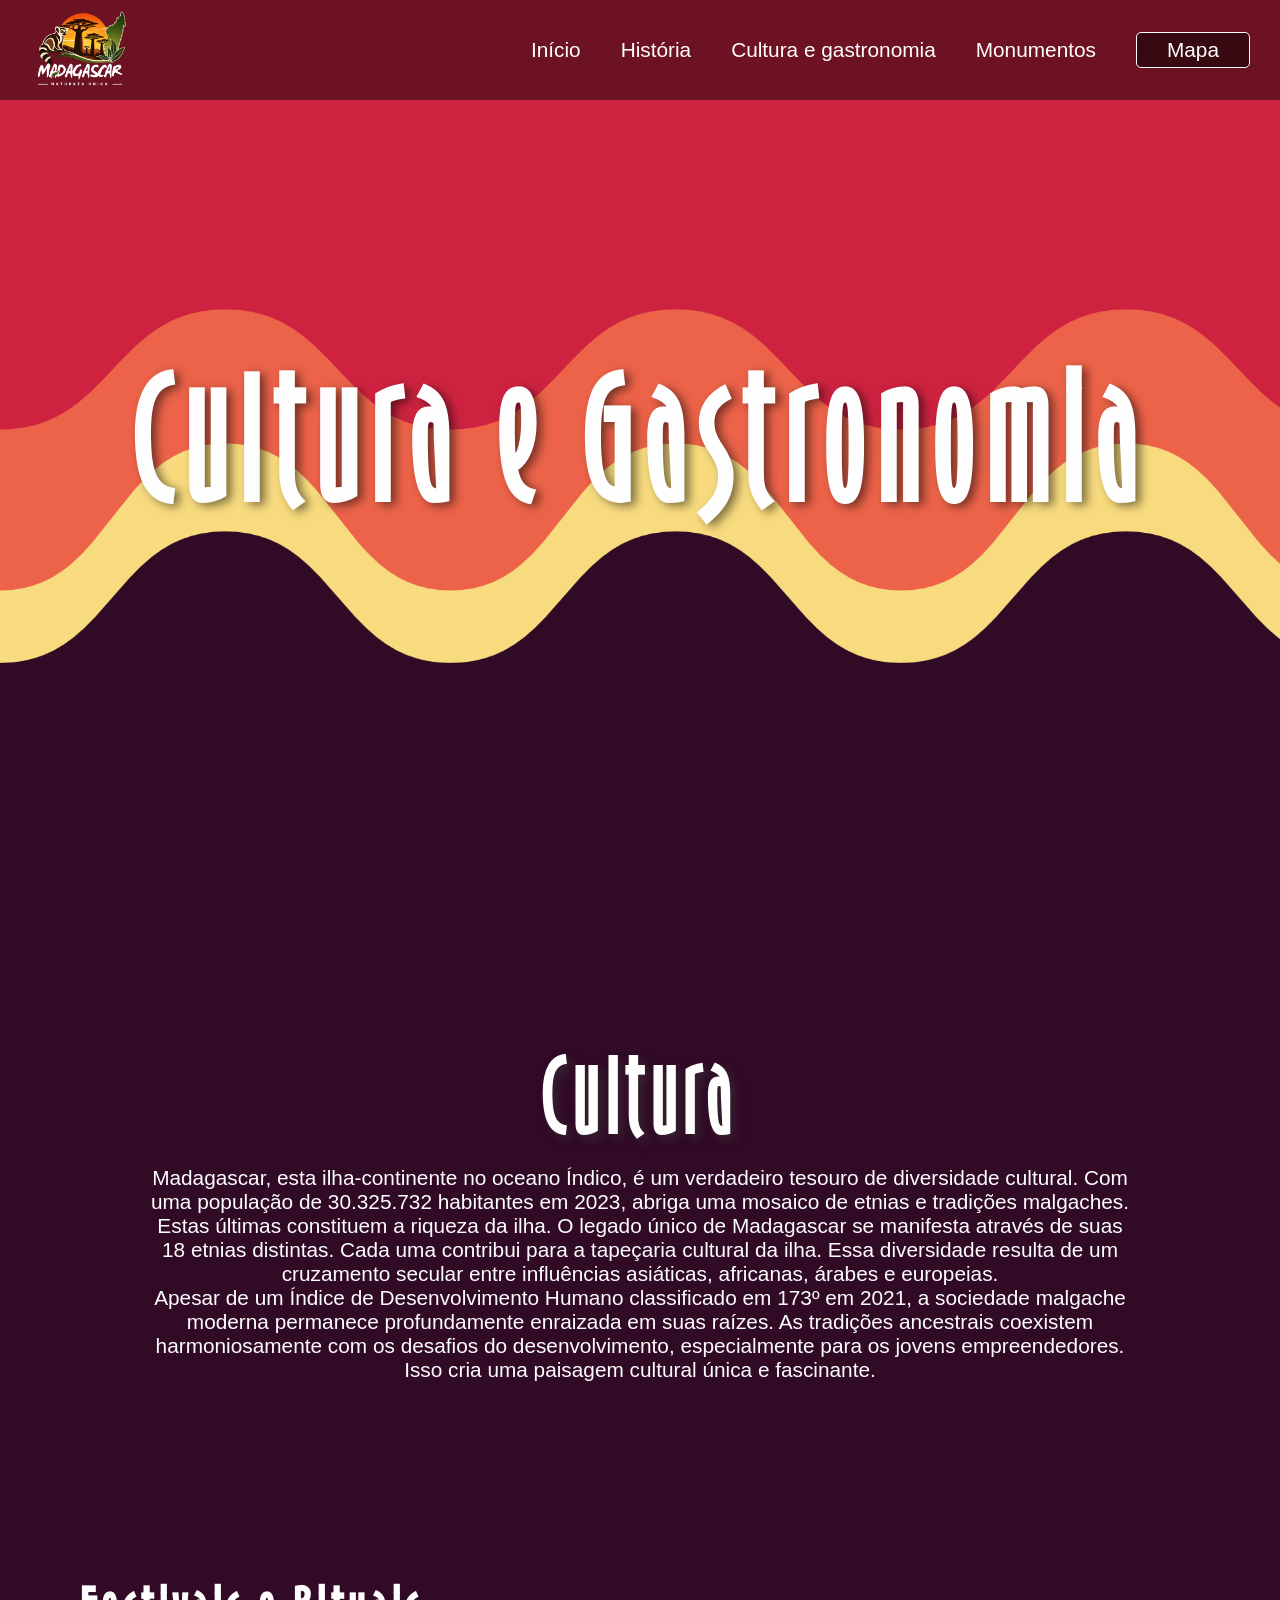
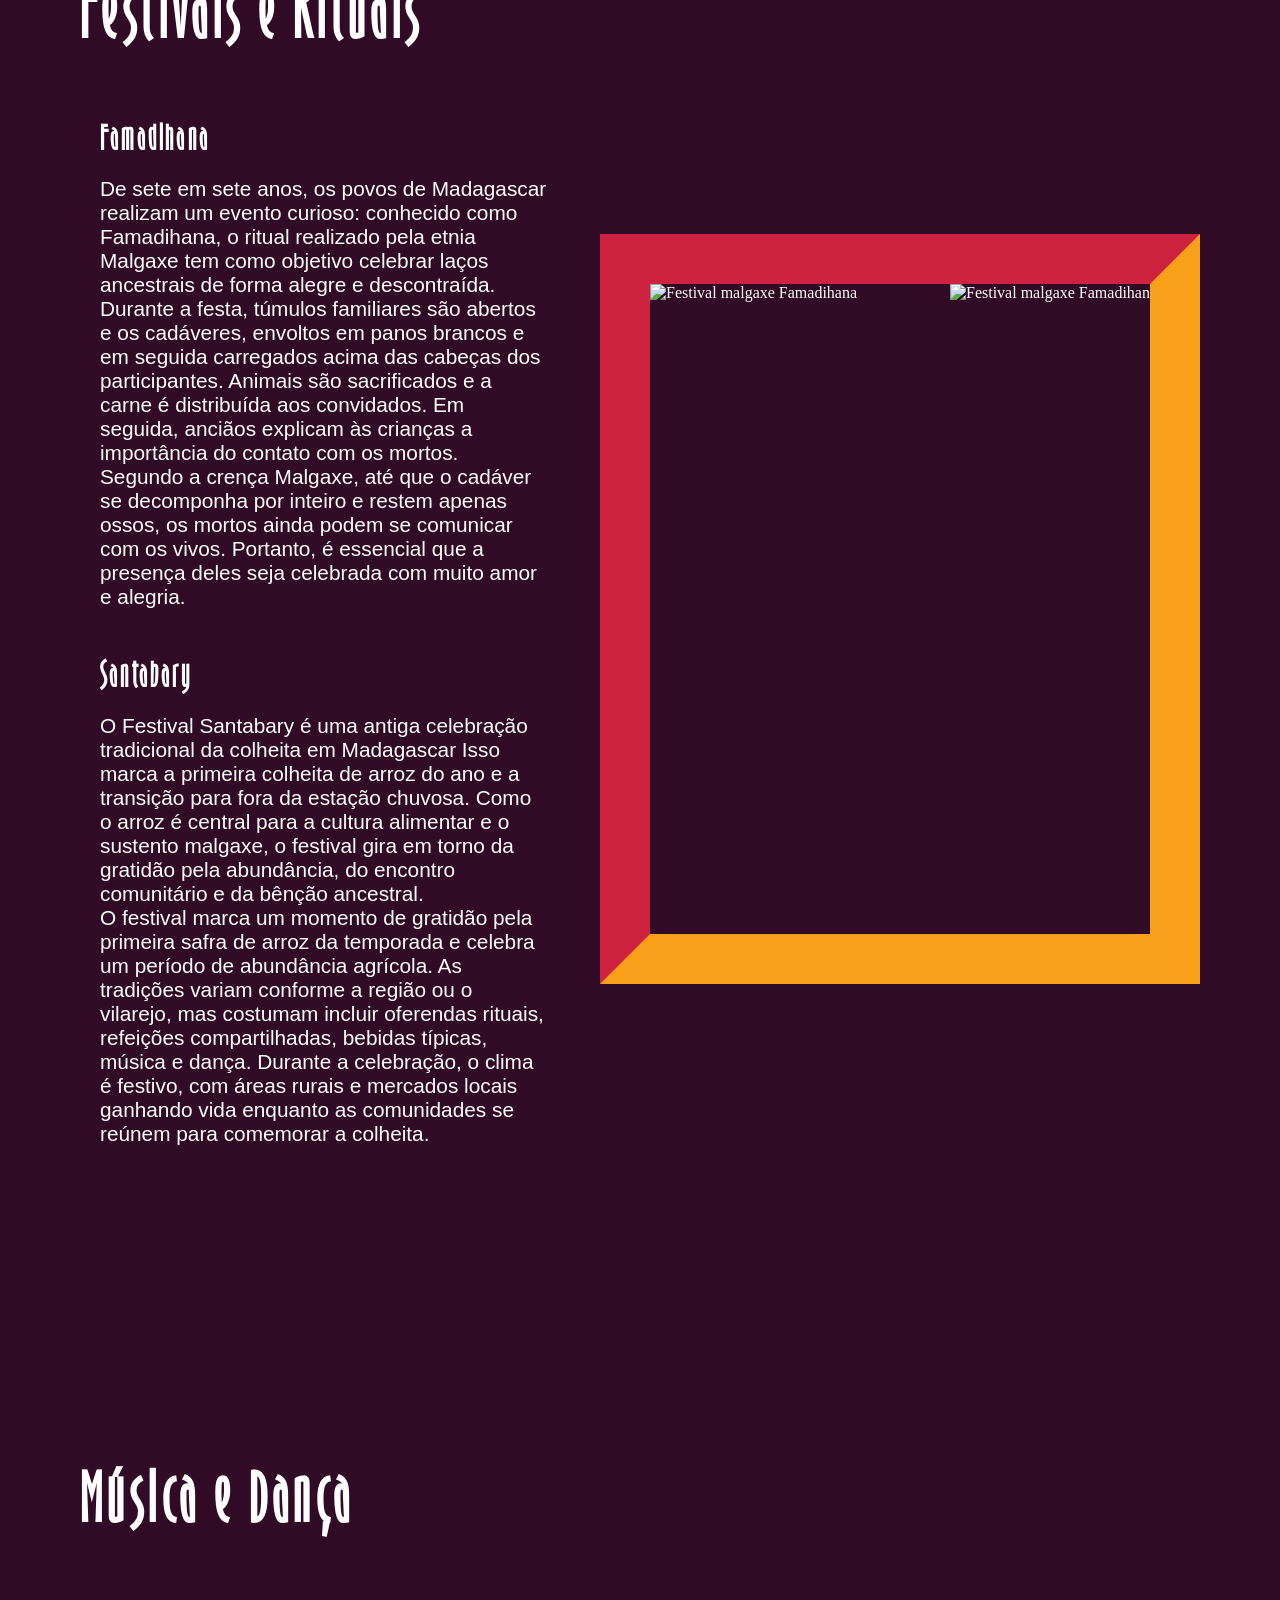
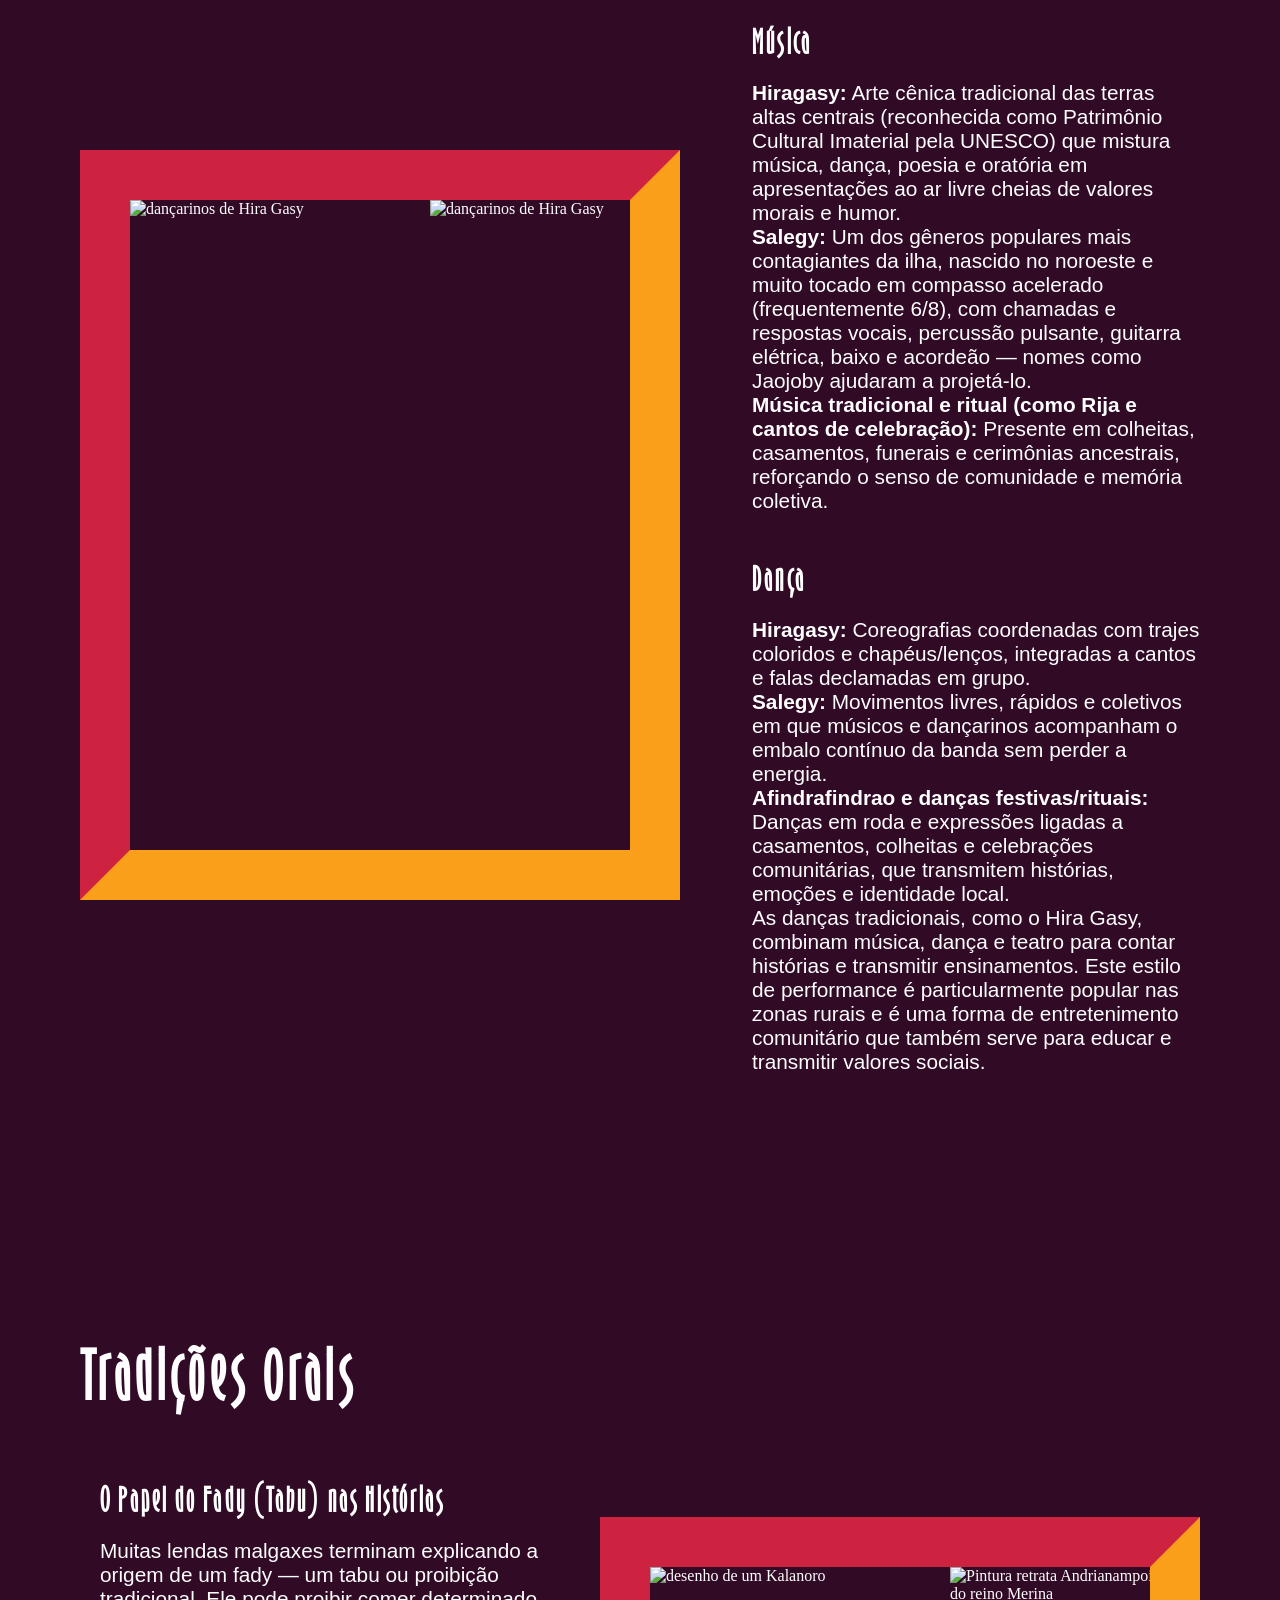
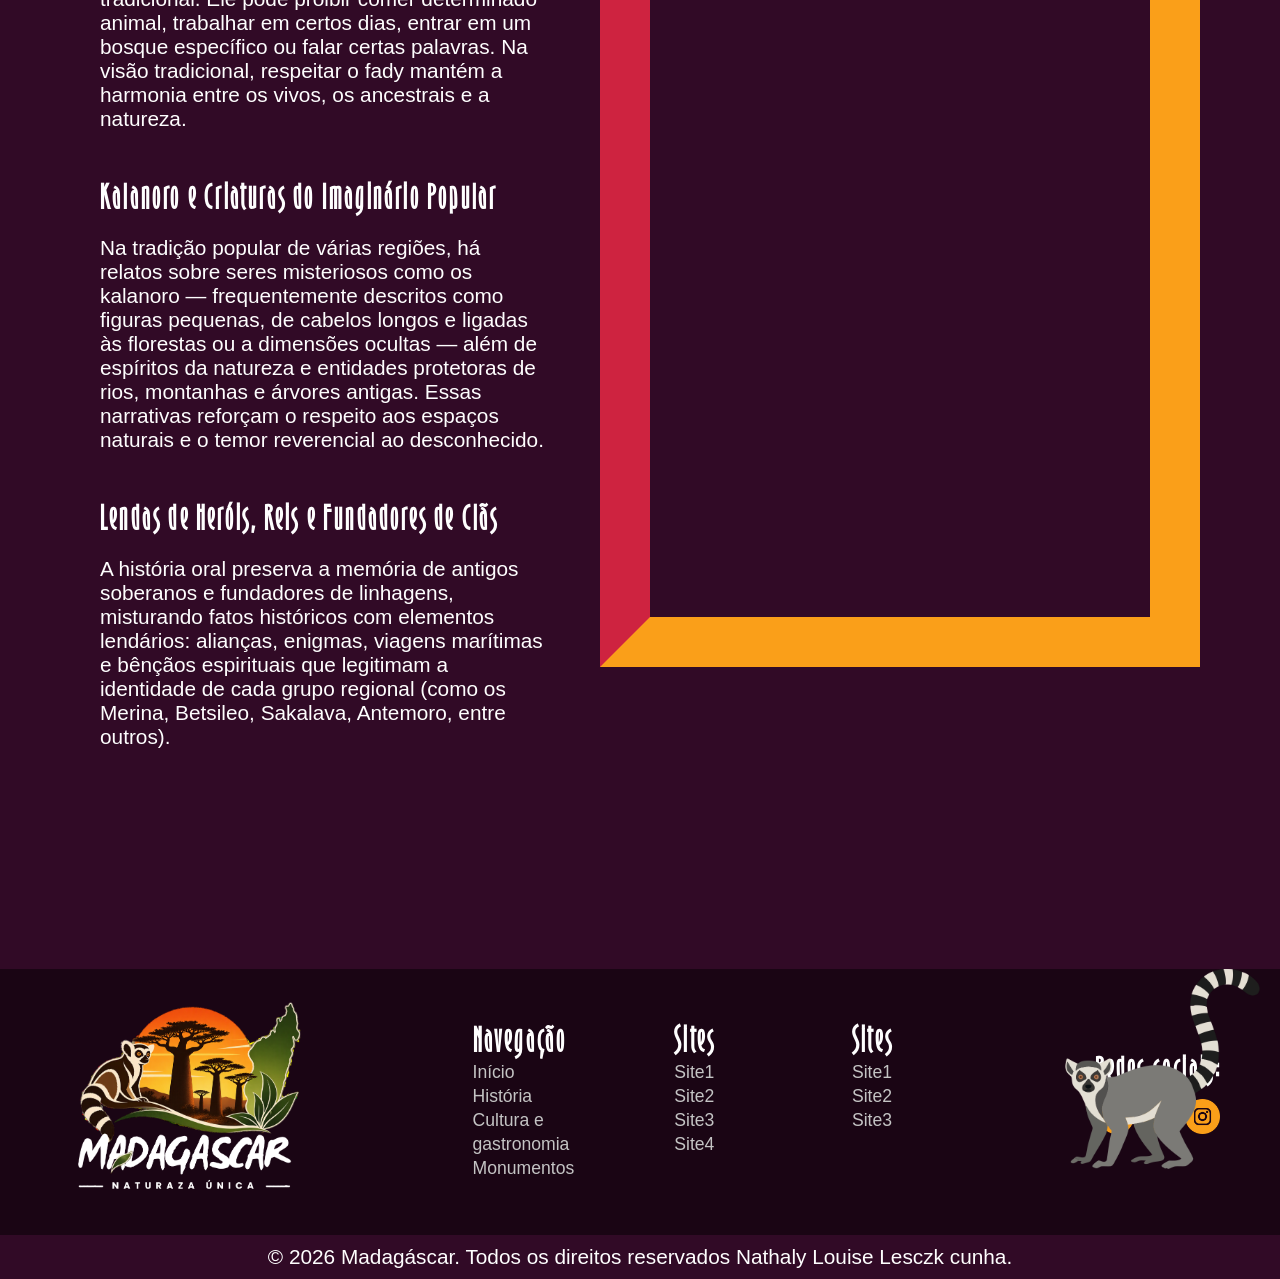
==== commit 29d6fb82: "section cultura festas, musicas e tradicoes concluídas" ====
--- a/culturaGastronomia.html
+++ b/culturaGastronomia.html
@@ -10,7 +10,7 @@
     <link rel="stylesheet" href="https://fonts.googleapis.com/css2?family=Material+Symbols+Outlined:opsz,wght,FILL,GRAD@24,400,0,0&icon_names=menu" />
 </head>
 <body>
-    <script src="assets/script/culturaGastronomia.js"></script>
+    
     <!--HEADER-->
     <header>
         <div class="container-logo">
@@ -69,7 +69,7 @@
         <section id="cultura-festas">
             <h3>Festivais e Rituais</h3>
             <div class="container-cultura-festas">
-                <div class="container-esquerda texto">
+                <div class="container-texto">
                     <h4 id="distancia-titulo">Famadihana</h4>
                     <p>De sete em sete anos, os povos de Madagascar realizam um evento curioso: conhecido como Famadihana, o ritual realizado pela etnia Malgaxe tem como objetivo celebrar laços ancestrais de forma alegre e descontraída.</p>
                     <p>Durante a festa, túmulos familiares são abertos e os cadáveres, envoltos em panos brancos e em seguida carregados acima das cabeças dos participantes. Animais são sacrificados e a carne é distribuída aos convidados. Em seguida, anciãos explicam às crianças a importância do contato com os mortos.</p>
@@ -79,9 +79,11 @@
                     <p>O Festival Santabary é uma antiga celebração tradicional da colheita em Madagascar Isso marca a primeira colheita de arroz do ano e a transição para fora da estação chuvosa. Como o arroz é central para a cultura alimentar e o sustento malgaxe, o festival gira em torno da gratidão pela abundância, do encontro comunitário e da bênção ancestral.</p>
                     <p>O festival marca um momento de gratidão pela primeira safra de arroz da temporada e celebra um período de abundância agrícola. As tradições variam conforme a região ou o vilarejo, mas costumam incluir oferendas rituais, refeições compartilhadas, bebidas típicas, música e dança. Durante a celebração, o clima é festivo, com áreas rurais e mercados locais ganhando vida enquanto as comunidades se reúnem para comemorar a colheita.</p>
                 </div>
-                <div class="container-direita img">
-                    <img src="https://visit-madagascar.com/wp-content/uploads/2025/06/exploring-the-significance-of-the-malagasy-famadihana-ceremony.jpg" alt="Festival malgaxe Famadihana">
-                    <img src="https://i.pinimg.com/736x/8c/af/6b/8caf6bac66b8675d5c5ddf83d818d050.jpg" alt="Festival malgaxe Famadihana">
+                <div class="container-moldura">
+                    <div class="container-trilho" id="cima">
+                        <img src="https://visit-madagascar.com/wp-content/uploads/2025/06/exploring-the-significance-of-the-malagasy-famadihana-ceremony.jpg" alt="Festival malgaxe Famadihana">
+                        <img src="https://i.pinimg.com/736x/8c/af/6b/8caf6bac66b8675d5c5ddf83d818d050.jpg" alt="Festival malgaxe Famadihana">
+                    </div>
                 </div>
             </div>
         </section>
@@ -89,13 +91,37 @@
         <section id="cultura-musicas">
             <h3>Música e Dança</h3>
             <div class="container-cultura-festas">
-                <div class="container-esquerda img">
-                    <img src="https://www.journal-laterrasse.fr/wp-content/uploads/2018/10/HIRAGASY.jpg" alt="dançarinos de Hira Gasy">
-                </div>
-                <div class="container-direita texto">
+                <div class="container-moldura">
+                    <div class="container-trilho" id="meio">
+                        <img src="https://explo-tour.com/wp-content/uploads/2024/11/malagasy-dance-culture-hira-gasy-tradition-3-1024x574.jpg" alt="dançarinos de Hira Gasy">
+                        <img src="https://www.journal-laterrasse.fr/wp-content/uploads/2018/10/HIRAGASY.jpg" alt="dançarinos de Hira Gasy">
+                    </div>
+                </div>
+                <div class="container-texto">
                     <h4>Música</h4>
-                    <p>A música e a dança são fundamentais na cultura malgaxe. A música tradicional de Madagáscar utiliza uma variedade de instrumentos únicos, como o Valiha, uma cítara de bambu, e o Marovany, uma cítara em caixa. A música malgaxe é rica em ritmos e melodias que refletem a diversidade cultural da ilha.</p>
+                    <ul>
+                        <li>
+                            <strong>Hiragasy:</strong> Arte cênica tradicional das terras altas centrais (reconhecida como Patrimônio Cultural Imaterial pela UNESCO) que mistura música, dança, poesia e oratória em apresentações ao ar livre cheias de valores morais e humor.
+                        </li>
+                        <li>
+                            <strong>Salegy:</strong> Um dos gêneros populares mais contagiantes da ilha, nascido no noroeste e muito tocado em compasso acelerado (frequentemente 6/8), com chamadas e respostas vocais, percussão pulsante, guitarra elétrica, baixo e acordeão — nomes como Jaojoby ajudaram a projetá-lo.
+                        </li>
+                        <li>
+                            <strong>Música tradicional e ritual (como Rija e cantos de celebração):</strong> Presente em colheitas, casamentos, funerais e cerimônias ancestrais, reforçando o senso de comunidade e memória coletiva.
+                        </li>
+                    </ul>
                     <h4>Dança</h4>
+                    <ul>
+                        <li>
+                            <strong>Hiragasy:</strong> Coreografias coordenadas com trajes coloridos e chapéus/lenços, integradas a cantos e falas declamadas em grupo.
+                        </li>
+                        <li>
+                            <strong>Salegy:</strong> Movimentos livres, rápidos e coletivos em que músicos e dançarinos acompanham o embalo contínuo da banda sem perder a energia.
+                        </li>
+                        <li>
+                            <strong>Afindrafindrao e danças festivas/rituais:</strong> Danças em roda e expressões ligadas a casamentos, colheitas e celebrações comunitárias, que transmitem histórias, emoções e identidade local.
+                        </li>
+                    </ul>
                     <p>As danças tradicionais, como o Hira Gasy, combinam música, dança e teatro para contar histórias e transmitir ensinamentos. Este estilo de performance é particularmente popular nas zonas rurais e é uma forma de entretenimento comunitário que também serve para educar e transmitir valores sociais.</p>
                 </div>
             </div>
@@ -104,22 +130,30 @@
         <section id="cultura-tradicoes">
             <h3>Tradições Orais</h3>
             <div class="container-cultura-festas">
-                <div class="container-esquerda texto">
-                    <p>As tradições orais desempenham um papel crucial na preservação da história e cultura de Madagáscar. Os anciãos transmitem histórias, lendas e conhecimentos sobre a natureza e o universo de geração em geração. Estas histórias são frequentemente acompanhadas por música e dança, tornando-as uma experiência rica e envolvente.</p>
-                    <p>Uma das lendas mais conhecidas é a de Andrianampoinimerina, um dos maiores reis de Madagáscar, que unificou o planalto central no final do século XVIII. As histórias sobre os seus feitos são contadas para inspirar e ensinar valores de liderança e coragem.</p>
-                </div>
-                <div class="container-direita img">
-                    <img src="" alt="">
-                </div>
-            </div>
-        </section>
-
-        <!--<section id="gastronomia">
+                <div class="container-texto">
+                    <h4>O Papel do Fady (Tabu) nas Histórias</h4>
+                    <p>Muitas lendas malgaxes terminam explicando a origem de um fady — um tabu ou proibição tradicional. Ele pode proibir comer determinado animal, trabalhar em certos dias, entrar em um bosque específico ou falar certas palavras. Na visão tradicional, respeitar o fady mantém a harmonia entre os vivos, os ancestrais e a natureza.</p>
+                    <h4>Kalanoro e Criaturas do Imaginário Popular</h4>
+                    <p>Na tradição popular de várias regiões, há relatos sobre seres misteriosos como os kalanoro — frequentemente descritos como figuras pequenas, de cabelos longos e ligadas às florestas ou a dimensões ocultas — além de espíritos da natureza e entidades protetoras de rios, montanhas e árvores antigas. Essas narrativas reforçam o respeito aos espaços naturais e o temor reverencial ao desconhecido.
+                    </p>
+                    <h4>Lendas de Heróis, Reis e Fundadores de Clãs</h4>
+                    <p>A história oral preserva a memória de antigos soberanos e fundadores de linhagens, misturando fatos históricos com elementos lendários: alianças, enigmas, viagens marítimas e bênçãos espirituais que legitimam a identidade de cada grupo regional (como os Merina, Betsileo, Sakalava, Antemoro, entre outros).</p>
+                </div>
+                <div class="container-moldura">
+                    <div class="container-trilho" id="baixo">
+                        <img src="https://sasquatchchronicles.com/wp-content/uploads/2018/12/Kalanoro-e1543862510141.jpg" alt="desenho de um Kalanoro">
+                        <img src="https://pic4.zhimg.com/v2-a054f845a0204611a149945a8122e653_1440w.jpg" alt="Pintura retrata Andrianampoinimerina rei do reino Merina">
+                    </div>
+                </div>
+            </div>
+        </section>
+        <!-- ******************gastronomia****************** 
+        <section id="gastronomia">
             <div class="container-introducao">
                 <h2>Gastronomia</h2>
                 <p>A chegada dos árabes à ilha no ano 1.000 não apenas deixou vestígios de sua religião na parte norte do país, que pratica principalmente o Islã, mas também influenciou sua culinária. Outra influência importante na culinária deste país é a indiana, que criou vários pratos malgaxes preparados com curry suave e gengibre.
-Quando os europeus derrotaram a resistência nativa à ilha, os franceses colonizaram suas terras. Isso deixou um legado francês na comida malgaxe, especialmente em suas sobremesas de confeitaria francesa. Veremos, nesta seleção de comidas típicas de Madagascar, como até a China deixou legados em suas práticas culinárias.
-</p>
+                Quando os europeus derrotaram a resistência nativa à ilha, os franceses colonizaram suas terras. Isso deixou um legado francês na comida malgaxe, especialmente em suas sobremesas de confeitaria francesa. Veremos, nesta seleção de comidas típicas de Madagascar, como até a China deixou legados em suas práticas culinárias.
+                </p>
             </div>
             <div class="container-menu-gastronomia">
                 <menu class="menu-gastronomia">
@@ -142,9 +176,9 @@
                     </div>
                 </div>
             </div>
-        </section>
+        </section>-->
+        
     </main>
-    FOOTER
     <footer>
         <div class="container-footer-cima">
             <div class="container-footer-cima-esquerda">
@@ -193,7 +227,7 @@
         <div class="lemure-quatro-footer">
             <img src="assets/img/lemureEngatinhando.png" alt="lêmure">
         </div>
-    </footer>-->
-    
+    </footer>
+    <script src="assets/script/culturaGastronomia.js"></script>
 </body>
 </html>
--- a/assets/css/style.css
+++ b/assets/css/style.css
@@ -8,7 +8,7 @@
     padding: 0;
 }
 h1,h2,h3,h4,h5{
-    font-family: 'gameness';
+    font-family: 'gameness', sans-serif;
     letter-spacing: 0.1em;
 }
 h1{
@@ -23,8 +23,9 @@
 h4{
     font-size: 2rem;
 }
-p{
-    font-family: 'Lexend';
+p, a,li{
+    font-size: 1.3rem;
+    font-family: "Montserrat", sans-serif;
 }
 body{
     background-color: #310a26;
@@ -33,6 +34,7 @@
     grid-template-columns: repeat(12, 1fr);
     grid-template-rows: repeat(3, auto);
 }
+/*-----------------------HEADER----------------------*/
 header{
     grid-column: 1/-1;
     grid-row: 1/2;
@@ -58,17 +60,15 @@
 }
 .menu li, .menu a{
     margin: 0 10px;
-    font-size: 1.1rem;
     text-decoration: none;
     color: #fefefe;
     transition: all 0.3s ease-in-out;
-    font-family: "Montserrat", sans-serif;
 }
 .menu a:hover{
-    color:#f8db7e;
+    color:#fa9f19;
 }
 .botao-mapa:hover{
-    border: 1px solid #f8db7e;
+    border: 1px solid #fa9f19;
 }
 .botao-mapa{
     background-color: #0000007e;
@@ -121,6 +121,7 @@
         display: flex;
     }
 }
+/*-----------------------MAIN----------------------*/
 main{
     grid-column: 1/-1;
     grid-row: 2/3;
@@ -152,7 +153,7 @@
     height: 100vh;
     overflow: hidden; /*corta o que ultrapassa a largura da tela*/
     background: linear-gradient(110deg,         
-    #110012 50%,
+    #310a26 50%,
     #f8db7e 50%,          
     #f8db7e 60%,          
     #ec6349 60%,          
@@ -240,7 +241,7 @@
     #ec6349 100%       ); 
 }
 .container-descobrir-cards{
-    width: 400px;
+    width: 390px;
     height: 350px;
     margin: 10px 5px;
     display: flex;
@@ -251,6 +252,7 @@
 }
 .container-descobrir-cards:hover{
     transform: scale(1.1);
+    z-index: 1;
 }
 .container-card-img{
     width: 100%;
@@ -442,84 +444,7 @@
         width: 0px;
     }
 }
-footer{
-    grid-column: 1/-1;
-    grid-row: 3/-1;
-    display: flex;
-    flex-direction: column;
-}
-.container-footer-cima{
-    display: flex;
-    justify-content: space-around;
-    align-items: center;
-    flex-wrap: wrap;
-    padding: 30px 0px;
-    background-color: #0000007a;
-}
-.container-footer-cima-esquerda img{
-    width: 250px;
-}
-.container-footer-cima-meio{
-    display: flex;
-    justify-content: space-between;
-    align-items: start;
-}
-.container-footer-listas{
-    margin: 0px 50px;
-    width: 30%;
-}
-.container-footer-listas h4, .container-footer-cima-direita h4{
-    color: #fefefe;
-}
-.container-footer-listas li{
-    list-style: none;
-}
-.container-footer-listas a{
-    text-decoration: none;
-    color: #c4c4c4;
-    font-size: 1.1rem;
-    font-family: "Montserrat", sans-serif;
-}
-.container-footer-listas a:hover{
-    color:#fa9f19;
-}
-.container-footer-baixo{
-    color: #fefefe;
-    text-align: center;
-    font-size: 1rem;
-    margin: 10px 0px;
-}
-.container-footer-cima-direita{
-    display: flex;
-    flex-direction: column;
-}
-.social-icons{
-    width: 40px;
-    display: flex;
-}
-.social-icons img{
-    width: 35px;
-    margin: 10px 4px
-}
 
-@media screen and (max-width: 768px) {
-    .container-footer-cima{
-        display: flex;
-        flex-direction: column;
-    }
-    .container-footer-cima-esquerda img{
-        width: 200px;
-    }
-    .container-footer-cima-meio{
-        margin: 50px 0px;
-    }
-    .container-footer-listas{
-        margin: 0px 15px;
-        display: flex;
-        flex-direction: column;
-        align-items: start;
-    }
-}
 
 /*------------------------------tela cultura e gastronomia------------------------------*/
 /******************banner cultura e gastronomia******************/
@@ -529,18 +454,9 @@
     align-items: center;
     justify-content: center;
     text-align: center;
-    background-image: url('../img/bannerCultura.png');
+    background-image: url('../img/historia.png');
     background-repeat: repeat;
     background-size: cover;
-    /*background:
-        linear-gradient(160deg, #ce2340 25%, transparent 25%) 0 0,
-        linear-gradient(340deg, #f8db7e 25%, transparent 25%)0,
-        linear-gradient(12deg, #ce2340 25%, transparent 25%) 0 0,
-        linear-gradient(20deg, #ec6349 25%, transparent 25%) 0 0,
-        linear-gradient(100deg, #f8db7e 25%, transparent 20%) 0 0,
-        linear-gradient(-50deg, #ce2340 25%, transparent 25%) 0 0,
-        linear-gradient(-130deg, #ec6349 25%, transparent 25%),
-        linear-gradient(190deg, #f8db7e 25%, transparent 20%) 0 0;*/
 }
 #banner-culturaGastronomia h1{
     color: #fefefe;
@@ -555,12 +471,12 @@
     flex-direction: column;
     margin: 150px 150px;
 }
-/******************fintrodução cultura e gastronomia******************/
+/******************introdução cultura******************/
 #cultura-introducao h2{
     margin-bottom: 10px;
     text-shadow: 5px 5px 10px #3a3a3a80;
 }
-/******************fotos cultura e gastronomia******************/
+/******************fotos cultura******************/
 #cultura-fotos{
     margin-top: 50px;
     padding: 50px;
@@ -600,9 +516,8 @@
     height: 100%;
     box-shadow: 5px 5px 10px #00000042;*/
 }
-/******************fotos cultura e gastronomia******************/
+/******************cultura topicos******************/
 
-/*cultura festas*/
 #cultura-festas,
 #cultura-tradicoes,
 #cultura-musicas{
@@ -618,47 +533,181 @@
     justify-content: space-between;
     flex-wrap: wrap;
 }
-.texto{
-    width: 50%;
-    color: #fefefe;
+.container-texto{
+    width: 40%;
+    color: #fefefe;
+    margin: 20px 0px 20px 20px;
 }
 #cultura-musicas h3,
-.texto h4{
+.container-texto h4{
     margin-top: 50px;
     margin-bottom: 20px;
     color: #fefefe;
 }
-.img{
-    width: 40%;
-    height: 650px;
+.container-moldura{
+    width: 500px;
     border-top: solid #ce2340 50px;
     border-left: solid #ce2340 50px;
     border-bottom: solid #fa9f19 50px;
     border-right: solid #fa9f19 50px;
-
-    display: flex;
     overflow: hidden;
-    transition: transform 0.5s ease-in-out;
-    transform: translateX(0);
-}
-.container-direita img{
+}
+.container-trilho{
+    display: flex;
+    transition: transform 0.5s ease;
+    width: 600px;
+    height: 650px;
+}
+.container-trilho img{
     width: 100%;
     height: 100%;
     object-fit: cover;
 }
+.container-texto li {
+    font-size: 1.3rem;
+    list-style: none;
+}
+@media screen and (min-width: 768px) and (max-width: 992px){
+    /******************cultura topicos******************/
+    #cultura-festas,
+    #cultura-tradicoes,
+    #cultura-musicas{
+        margin: 100px 20px;
+    }
+    .container-cultura-festas {
+        align-items: center;
+        justify-content: center;
+        flex-direction: column;
+    }
+    .container-texto{
+        width: 90%;
+    }
+    .container-moldura{
+        width: 300px;
+        border-top: solid #ce2340 20px;
+        border-left: solid #ce2340 20px;
+        border-bottom: solid #fa9f19 20px;
+        border-right: solid #fa9f19 20px;
+    }
+    .container-trilho{
+        width: 600px;
+        height: 450px;
+    }
+}
+@media screen and (max-width: 768px){
+    #banner-culturaGastronomia h1{
+        font-size: 5.5rem;
+    }
+    #cultura-introducao{
+        margin: 150px 40px;
+    }
+    /******************cultura topicos******************/
+    #cultura-festas,
+    #cultura-tradicoes,
+    #cultura-musicas{
+        margin: 100px 20px;
+    }
+    .container-cultura-festas {
+        display: flex;
+        align-items: center;
+        justify-content: center;
+    }
+    .container-texto{
+        justify-content: center;
+        width: 100%;
+        
+    }
+    .container-moldura{
+        width: 300px;
+        border-top: solid #ce2340 20px;
+        border-left: solid #ce2340 20px;
+        border-bottom: solid #fa9f19 20px;
+        border-right: solid #fa9f19 20px;
+    }
+    .container-trilho{
+        width: 600px;
+        height: 450px;
+    }
+}
 
 
 
-@media screen and (max-width: 768px){
-    #banner-culturaGastronomia h1{
-        font-size: 5.5rem;
-    }
-    #cultura-introducao{
-        margin: 150px 40px;
-    }
-    
-    
-}
-p{
-    font-size: 1.3rem;
+/*------------------------------footer------------------------------*/
+footer{
+    grid-column: 1/-1;
+    grid-row: 3/-1;
+    display: flex;
+    flex-direction: column;
+}
+.container-footer-cima{
+    display: flex;
+    justify-content: space-around;
+    align-items: center;
+    flex-wrap: wrap;
+    padding: 30px 0px;
+    background-color: #0000007a;
+}
+.container-footer-cima-esquerda img{
+    width: 250px;
+}
+.container-footer-cima-meio{
+    display: flex;
+    justify-content: space-between;
+    align-items: start;
+}
+.container-footer-listas{
+    margin: 0px 50px;
+    width: 30%;
+}
+.container-footer-listas h4, .container-footer-cima-direita h4{
+    color: #fefefe;
+}
+.container-footer-listas li{
+    list-style: none;
+}
+.container-footer-listas a{
+    text-decoration: none;
+    color: #c4c4c4;
+    font-size: 1.1rem;
+    transition: all 0.3s ease-in-out;
+}
+.container-footer-listas a:hover{
+    color:#fa9f19;
+}
+.container-footer-baixo{
+    color: #fefefe;
+    text-align: center;
+    font-size: 1rem;
+    margin: 10px 0px;
+}
+.container-footer-cima-direita{
+    display: flex;
+    flex-direction: column;
+}
+.social-icons{
+    width: 40px;
+    display: flex;
+}
+.social-icons img{
+    width: 35px;
+    margin: 10px 4px
+}
+
+@media screen and (max-width: 768px) {
+    .container-footer-cima{
+        display: flex;
+        flex-direction: column;
+    }
+    .container-footer-cima-esquerda img{
+        width: 200px;
+    }
+    .container-footer-cima-meio{
+        margin: 50px 0px;
+    }
+    .container-footer-listas{
+        margin: 0px 15px;
+        display: flex;
+        flex-direction: column;
+        align-items: start;
+    }
 }
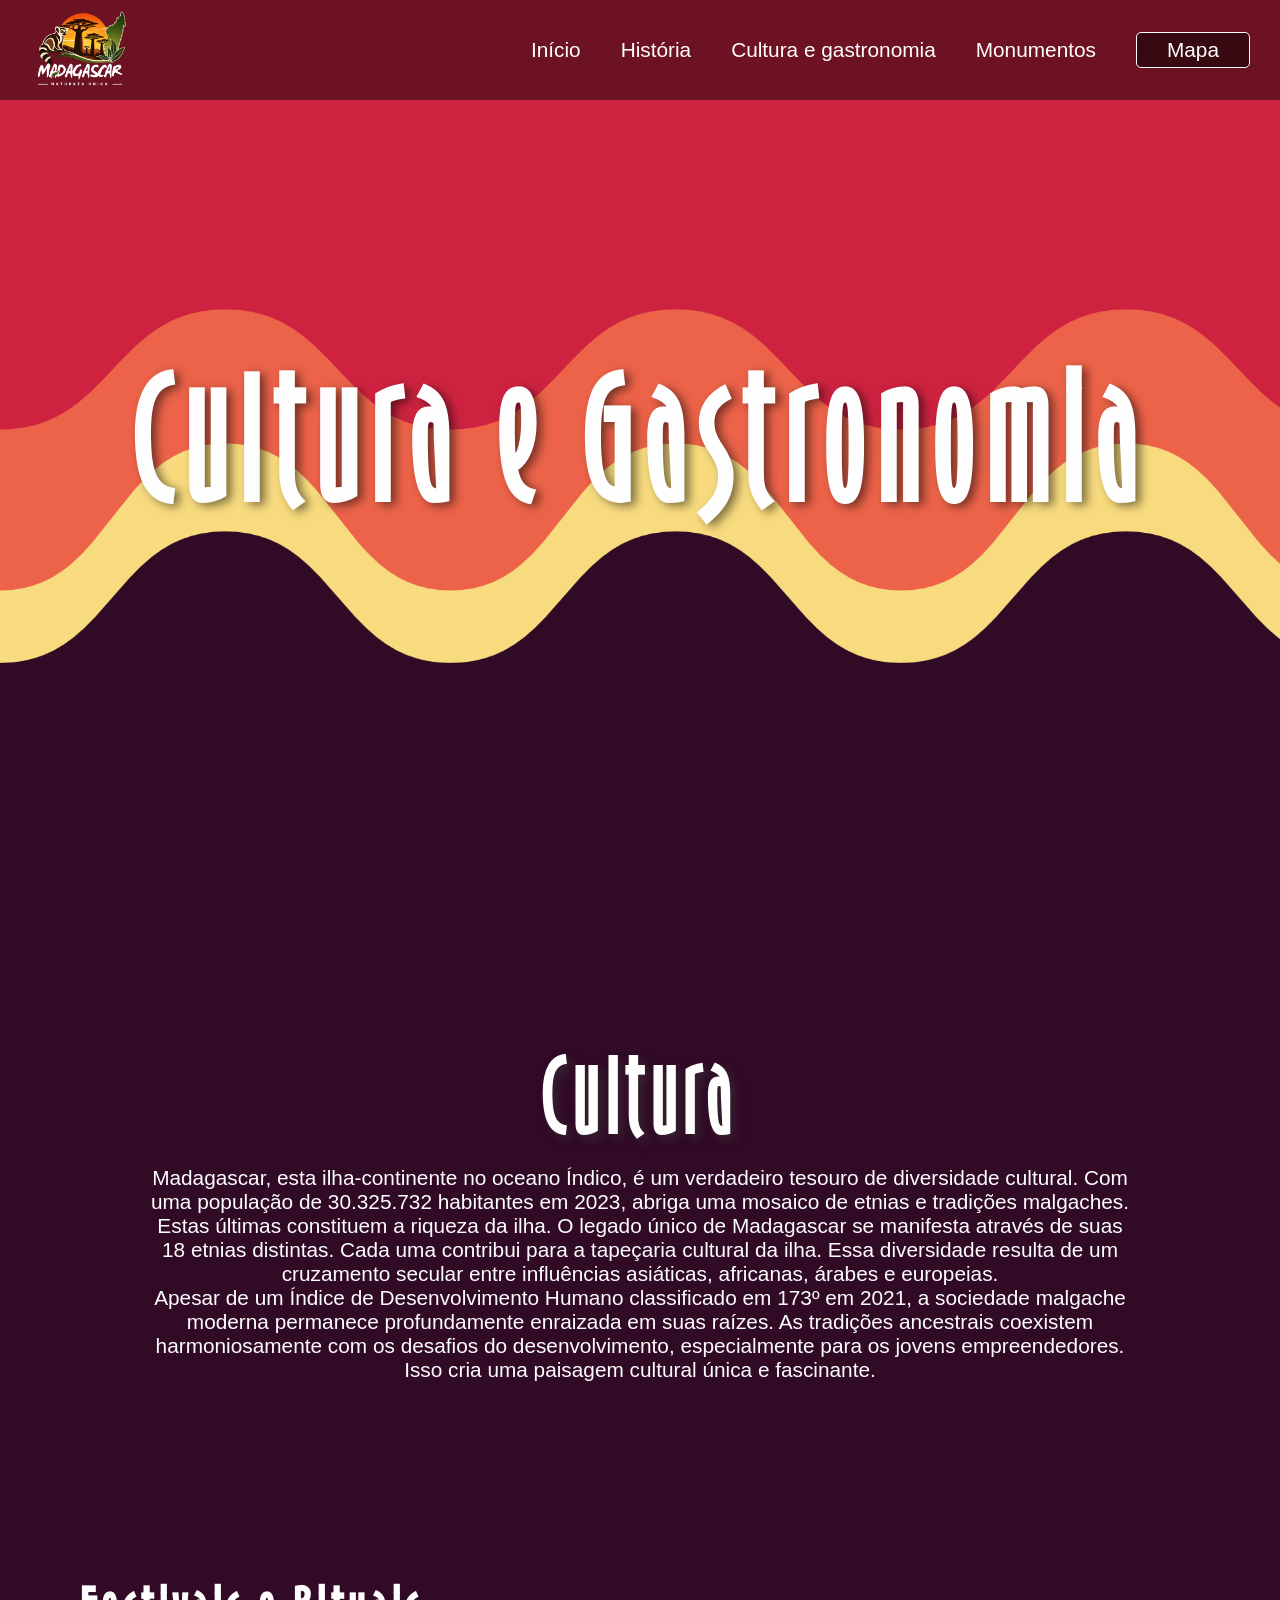
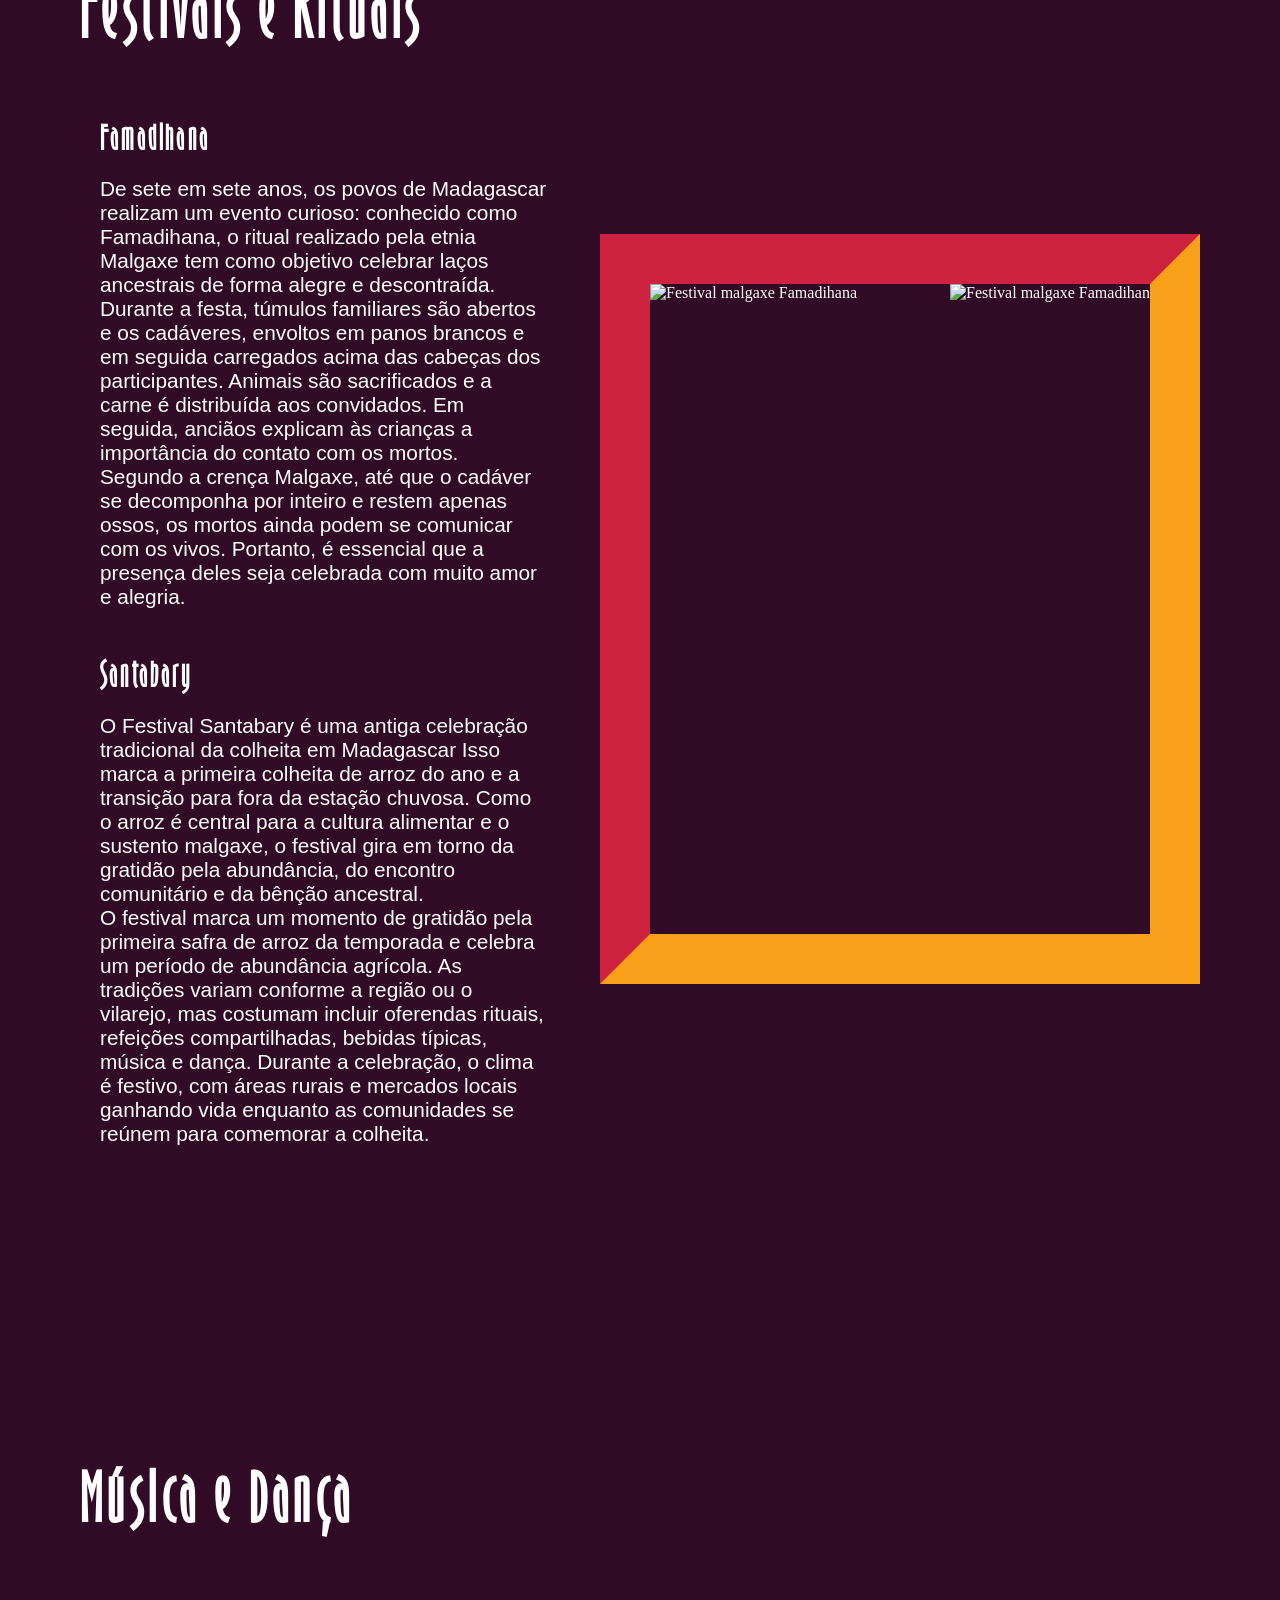
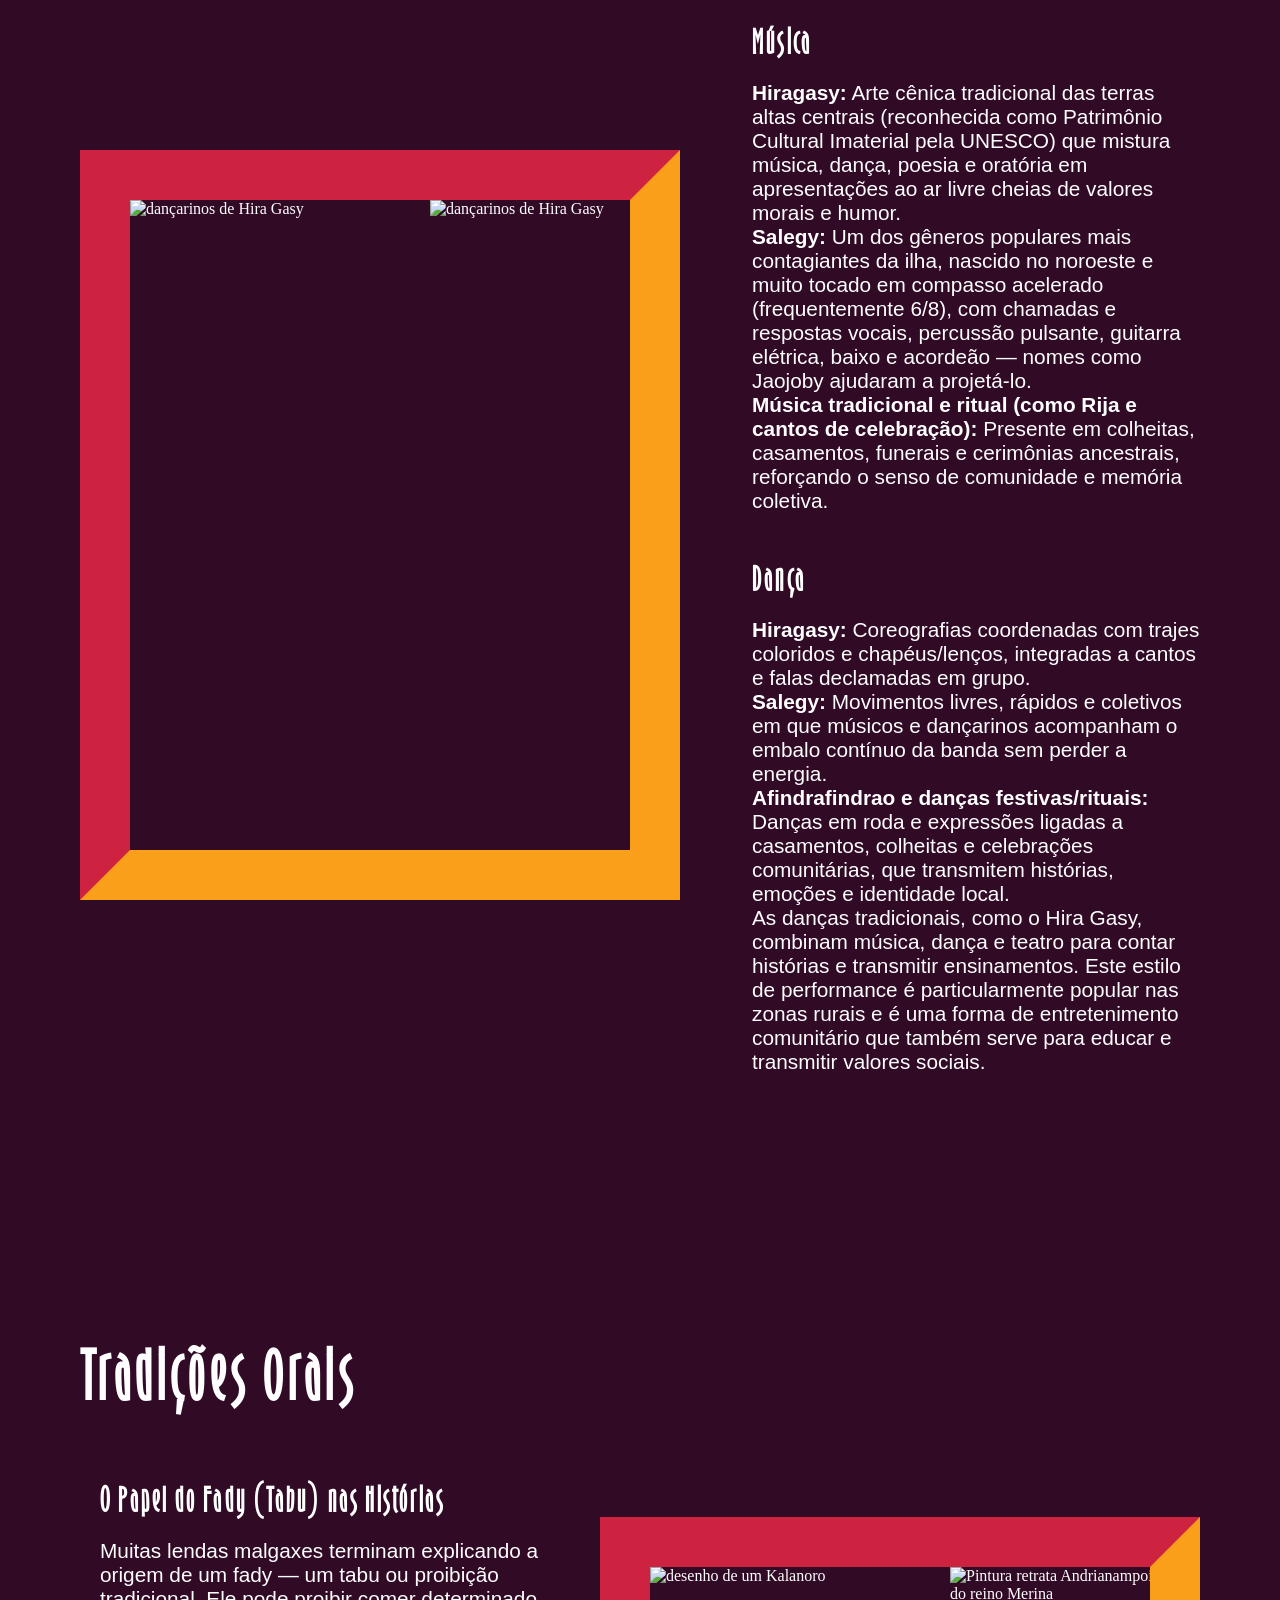
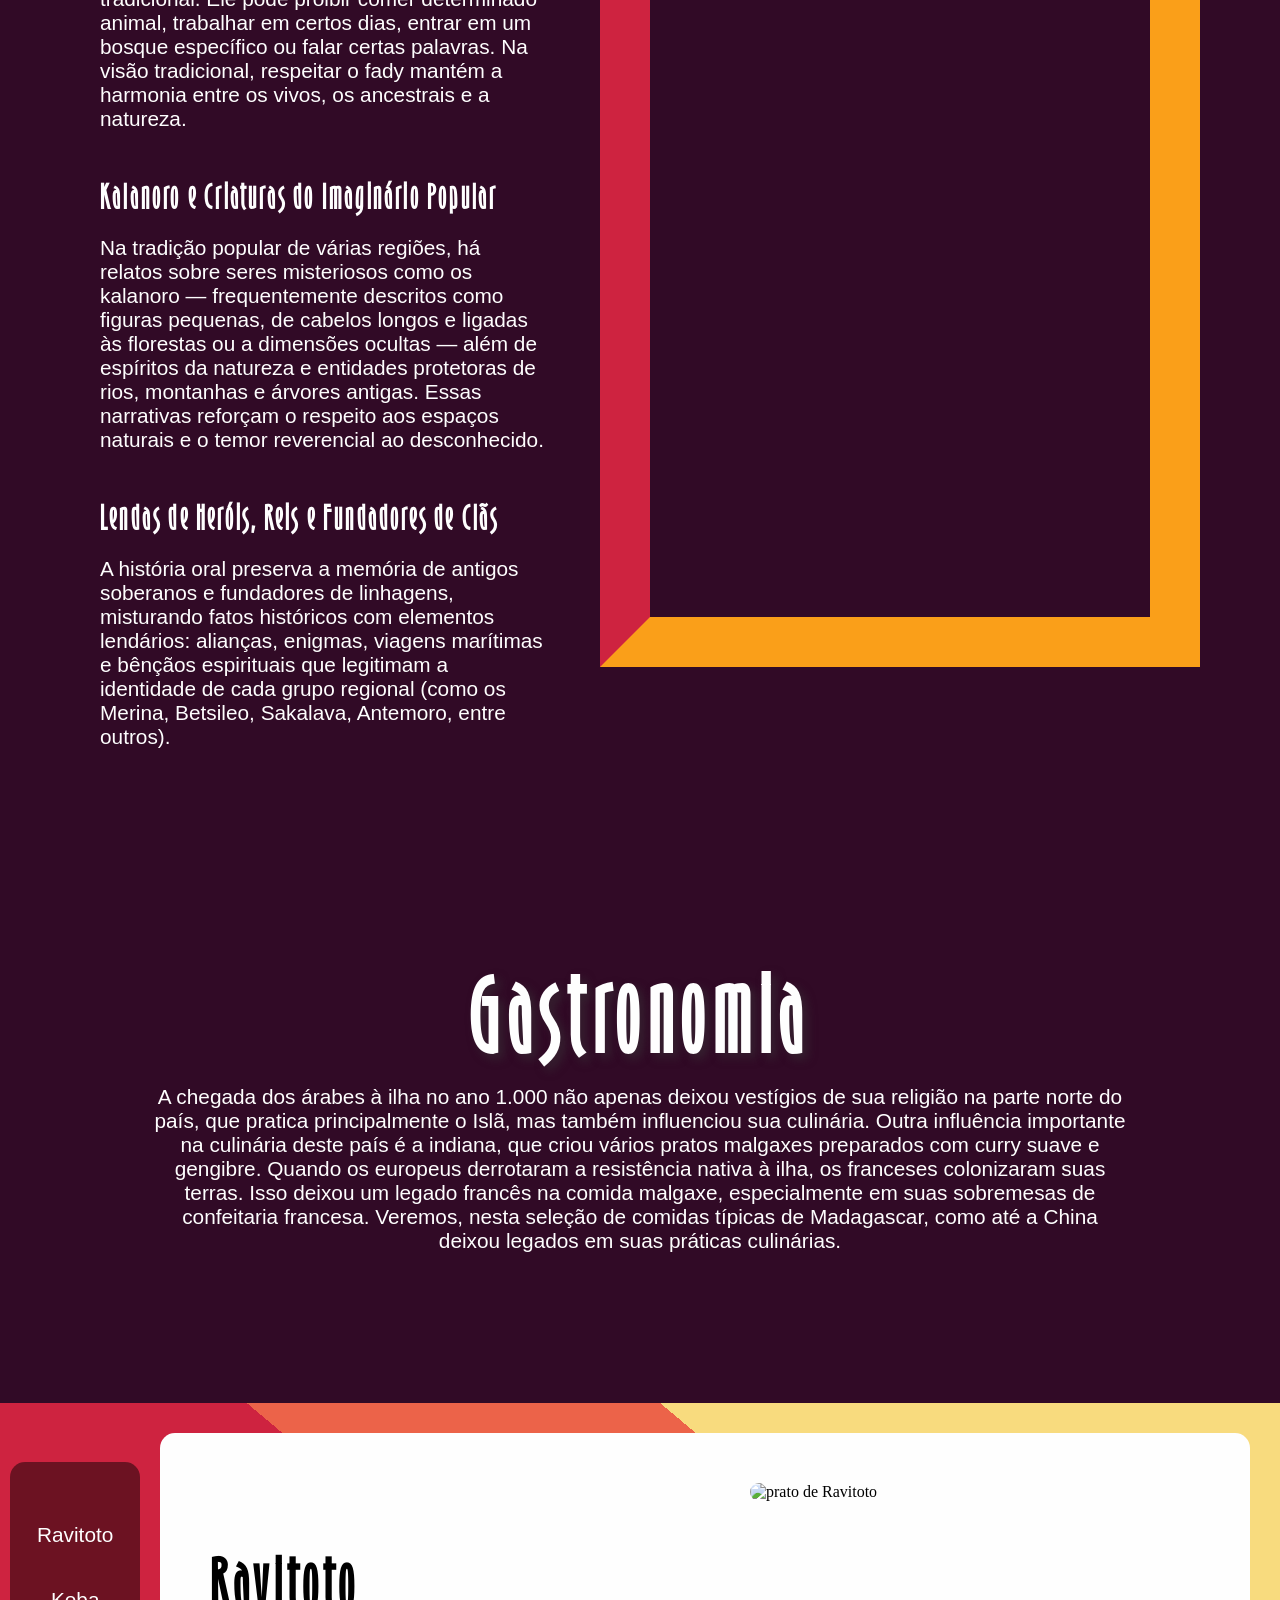
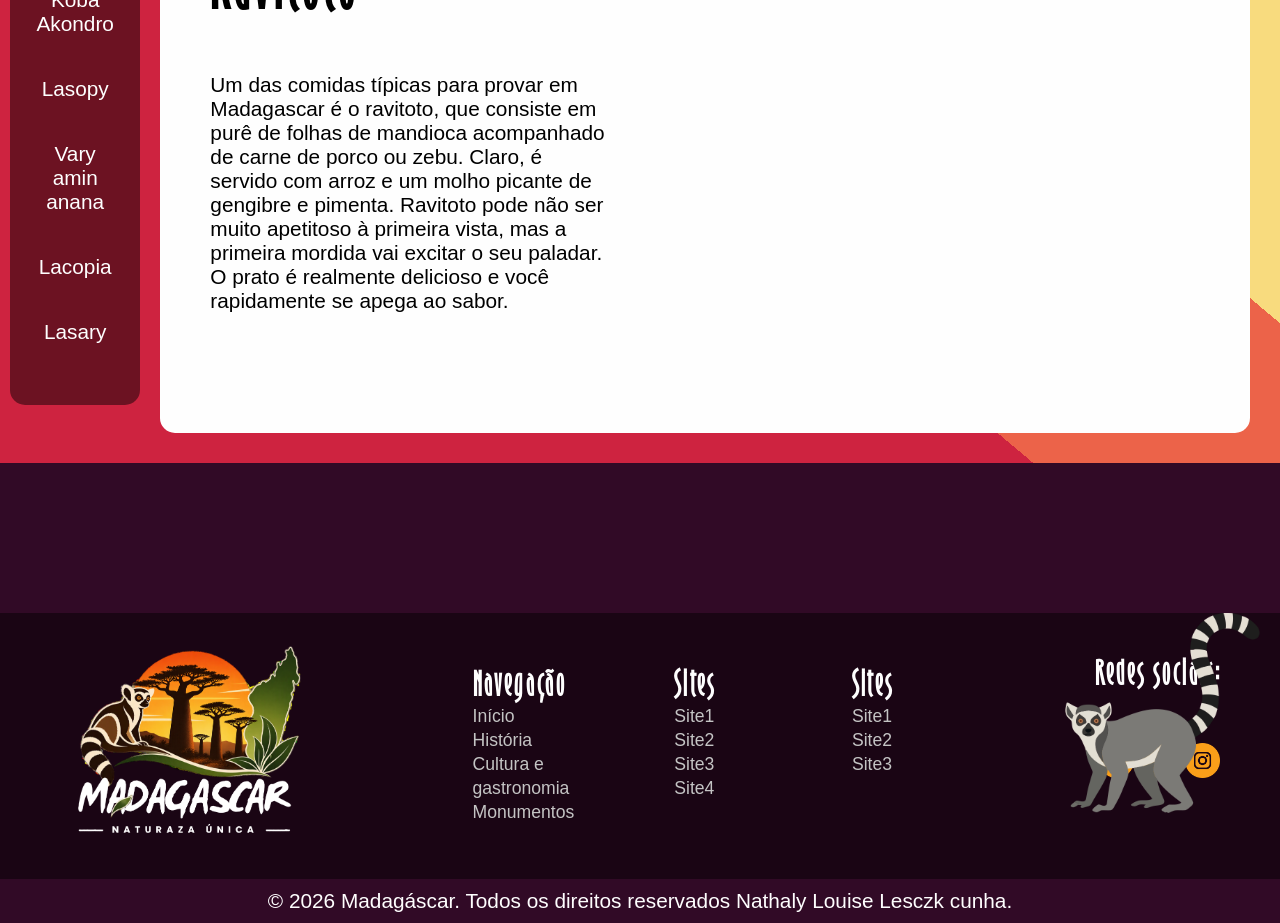
==== commit b509315b: "menu gastronomia iniciado" ====
--- a/culturaGastronomia.html
+++ b/culturaGastronomia.html
@@ -35,6 +35,7 @@
         <section id="banner-culturaGastronomia">
             <h1>Cultura e Gastronomia</h1>
         </section>
+        <!-- ******************introdução cultura****************** -->
         <section id="cultura-introducao">
             <h2>Cultura</h2>
             <p>
@@ -141,42 +142,45 @@
                 </div>
                 <div class="container-moldura">
                     <div class="container-trilho" id="baixo">
-                        <img src="https://sasquatchchronicles.com/wp-content/uploads/2018/12/Kalanoro-e1543862510141.jpg" alt="desenho de um Kalanoro">
-                        <img src="https://pic4.zhimg.com/v2-a054f845a0204611a149945a8122e653_1440w.jpg" alt="Pintura retrata Andrianampoinimerina rei do reino Merina">
-                    </div>
-                </div>
-            </div>
-        </section>
-        <!-- ******************gastronomia****************** 
-        <section id="gastronomia">
-            <div class="container-introducao">
-                <h2>Gastronomia</h2>
+                        <img src="https://tse2.mm.bing.net/th/id/OIP.d_nre0dSmm-qi9EmByJCqwHaIR?r=0&rs=1&pid=ImgDetMain&o=7&rm=3" alt="desenho de um Kalanoro">
+                        <img src="https://www.madagascar-destination.mg/uploads/images/culture/andrianampoinimerina.jpg" alt="Pintura retrata Andrianampoinimerina rei do reino Merina">
+                    </div>
+                </div>
+            </div>
+        </section>
+        <!-- ******************gastronomia****************** -->
+        <!-- ***************introdução cultura************** -->
+        <section id="gastronomia-introducao">
+            <h2>Gastronomia</h2>
                 <p>A chegada dos árabes à ilha no ano 1.000 não apenas deixou vestígios de sua religião na parte norte do país, que pratica principalmente o Islã, mas também influenciou sua culinária. Outra influência importante na culinária deste país é a indiana, que criou vários pratos malgaxes preparados com curry suave e gengibre.
                 Quando os europeus derrotaram a resistência nativa à ilha, os franceses colonizaram suas terras. Isso deixou um legado francês na comida malgaxe, especialmente em suas sobremesas de confeitaria francesa. Veremos, nesta seleção de comidas típicas de Madagascar, como até a China deixou legados em suas práticas culinárias.
                 </p>
-            </div>
-            <div class="container-menu-gastronomia">
+        </section>
+        <!-- ***************introdução cultura************** -->
+        <section id="gastronomia">
+            <div class="container-gastronomia">
                 <menu class="menu-gastronomia">
                     <ol>
-                        <li><a href="">Laçopia</a></li>
-                        <li><a href="">Lemurs' Park</a></li>
-                        <li><a href="">Avenida dos Baobás</a></li>
-                        <li><a href="">Tsingy de Bemaraha</a></li>
-                        <li><a href="">Parque Nacional Isalo</a></li>
-                        <li><a href="">Tsingy Rouge Park</a></li>
+                        <li id="ravitoto"><a href="">Ravitoto</a></li>
+                        <li id="koba"><a href="">Koba Akondro</a></li>
+                        <li id="lasopy"><a href="">Lasopy</a></li>
+                        <li id="vary"><a href="">Vary amin anana</a></li>
+                        <li id="lacopia"><a href="">Lacopia</a></li>
+                        <li id="lasary"><a href="">Lasary</a></li>
                     </ol>
                 </menu>
                 <div class="container-pratos-tipicos">
                     <div class="descricao-pratos-tipicos">
-                        <h2></h2>
-                        <p></p>
-                    </div>
-                    <div class="imagem">
-                        <img src="" alt="">
-                    </div>
-                </div>
-            </div>
-        </section>-->
+                        <h3>Ravitoto</h3>
+                        <p>Um das comidas típicas para provar em Madagascar é o ravitoto, que consiste em purê de folhas de mandioca acompanhado de carne de porco ou zebu. Claro, é servido com arroz e um molho picante de gengibre e pimenta.
+                        Ravitoto pode não ser muito apetitoso à primeira vista, mas a primeira mordida vai excitar o seu paladar. O prato é realmente delicioso e você rapidamente se apega ao sabor.</p>   
+                    </div>
+                    <div class="gastronomia-imagem">
+                        <img src="https://tse2.mm.bing.net/th/id/OIP.KB1t6CtG8Y5DsZpnbb_MjQHaFj?r=0&rs=1&pid=ImgDetMain&o=7&rm=3" alt="prato de Ravitoto">
+                    </div>
+                </div>
+            </div>
+        </section>
         
     </main>
     <footer>
--- a/assets/css/style.css
+++ b/assets/css/style.css
@@ -462,6 +462,8 @@
     color: #fefefe;
     text-shadow: 5px 3px 10px #00000080;
 }
+/******************introdução cultura/ introdução gastronomia******************/
+#gastronomia-introducao,
 #cultura-introducao{
     color: #fefefe;
     display: flex;
@@ -471,7 +473,7 @@
     flex-direction: column;
     margin: 150px 150px;
 }
-/******************introdução cultura******************/
+#gastronomia-introducao h2,
 #cultura-introducao h2{
     margin-bottom: 10px;
     text-shadow: 5px 5px 10px #3a3a3a80;
@@ -517,7 +519,6 @@
     box-shadow: 5px 5px 10px #00000042;*/
 }
 /******************cultura topicos******************/
-
 #cultura-festas,
 #cultura-tradicoes,
 #cultura-musicas{
@@ -567,7 +568,69 @@
     font-size: 1.3rem;
     list-style: none;
 }
-@media screen and (min-width: 768px) and (max-width: 992px){
+
+/******************gastronomia pratos******************/
+#gastronomia{
+    background: linear-gradient(220deg, 
+    #f8db7e 30%,
+    #ec6349 30%,
+    #ec6349 50%,
+    #ce2340 50%);
+    padding: 10px;
+    margin-bottom: 150px;
+}
+.container-gastronomia{
+    display: flex;
+    justify-content: space-between;
+    align-items: center;
+}
+.menu-gastronomia{
+    background-color: #0000007a;
+    padding: 20px;
+    list-style: none;
+    width: 30%;
+    text-align: center;
+    border-radius: 15px;
+}
+.menu-gastronomia li, a{
+    margin: 41px 0;
+    list-style: none;
+    text-decoration: none;
+    color: #fefefe;
+    transition: all 0.5s ease-in-out;
+}
+.menu-gastronomia a:hover{
+    color: #fa9f19;
+}
+.container-pratos-tipicos{
+    background-color: #fefefe;
+    padding: 50px;
+    margin: 20px;
+    border-radius: 15px;
+    display: flex;
+    justify-content: space-between;
+    align-items: center;
+    flex-wrap: wrap;
+}
+.descricao-pratos-tipicos{
+    width: 40%;
+    margin: 20px 0;
+}
+.descricao-pratos-tipicos h3{
+    margin-bottom: 50px;
+}
+.gastronomia-imagem{
+    width: 450px;
+    height: 500px;
+}
+.gastronomia-imagem img{
+    width: 100%;
+    height: 100%;
+    object-fit: cover;
+    border-radius: 15px;
+}
+
+@media screen and (min-width: 768px) and (max-width: 1100px){
     /******************cultura topicos******************/
     #cultura-festas,
     #cultura-tradicoes,
@@ -581,6 +644,54 @@
     }
     .container-texto{
         width: 90%;
+    }
+    .container-moldura{
+        width: 400px;
+        border-top: solid #ce2340 20px;
+        border-left: solid #ce2340 20px;
+        border-bottom: solid #fa9f19 20px;
+        border-right: solid #fa9f19 20px;
+    }
+    .container-trilho{
+        width: 600px;
+        height: 550px;
+    }
+
+    .container-pratos-tipicos{
+        justify-content: center;
+        padding: 50px 20px;
+        margin: 50px 20px;
+    }
+    .descricao-pratos-tipicos{
+        width: 100%;
+        display: flex;
+        flex-direction: column;
+        text-align: center;
+    }
+}
+@media screen and (max-width: 768px){
+    #banner-culturaGastronomia h1{
+        font-size: 5.5rem;
+    }
+    #gastronomia-introducao,
+    #cultura-introducao{
+        margin: 150px 40px;
+    }
+    /******************cultura topicos******************/
+    #cultura-festas,
+    #cultura-tradicoes,
+    #cultura-musicas{
+        margin: 100px 20px;
+    }
+    .container-cultura-festas {
+        display: flex;
+        align-items: center;
+        justify-content: center;
+    }
+    .container-texto{
+        justify-content: center;
+        width: 100%;
+        
     }
     .container-moldura{
         width: 300px;
@@ -590,43 +701,38 @@
         border-right: solid #fa9f19 20px;
     }
     .container-trilho{
-        width: 600px;
+        width: 500px;
         height: 450px;
     }
-}
-@media screen and (max-width: 768px){
-    #banner-culturaGastronomia h1{
-        font-size: 5.5rem;
-    }
-    #cultura-introducao{
-        margin: 150px 40px;
-    }
-    /******************cultura topicos******************/
-    #cultura-festas,
-    #cultura-tradicoes,
-    #cultura-musicas{
-        margin: 100px 20px;
-    }
-    .container-cultura-festas {
-        display: flex;
-        align-items: center;
-        justify-content: center;
-    }
-    .container-texto{
-        justify-content: center;
+/******************gastronomia******************/
+    .container-gastronomia {
+        flex-wrap: wrap;
+    }
+    .menu-gastronomia li, a{
+        margin: 10px;
+    }
+    .menu-gastronomia ol{
+        display: flex;
+        flex-direction: row;
+        padding: 50px;
+    }
+    .container-pratos-tipicos{
+        justify-content: center;
+        padding: 50px 20px;
+        margin: 50px 20px;
+    }
+    .descricao-pratos-tipicos{
         width: 100%;
-        
-    }
-    .container-moldura{
-        width: 300px;
-        border-top: solid #ce2340 20px;
-        border-left: solid #ce2340 20px;
-        border-bottom: solid #fa9f19 20px;
-        border-right: solid #fa9f19 20px;
-    }
-    .container-trilho{
-        width: 600px;
-        height: 450px;
+        display: flex;
+        flex-direction: column;
+        text-align: center;
+    }
+    .descricao-pratos-tipicos h3{
+        margin-bottom: 50px;
+    }
+    .gastronomia-imagem{
+        width: 450px;
+        height: 300px;
     }
 }
 
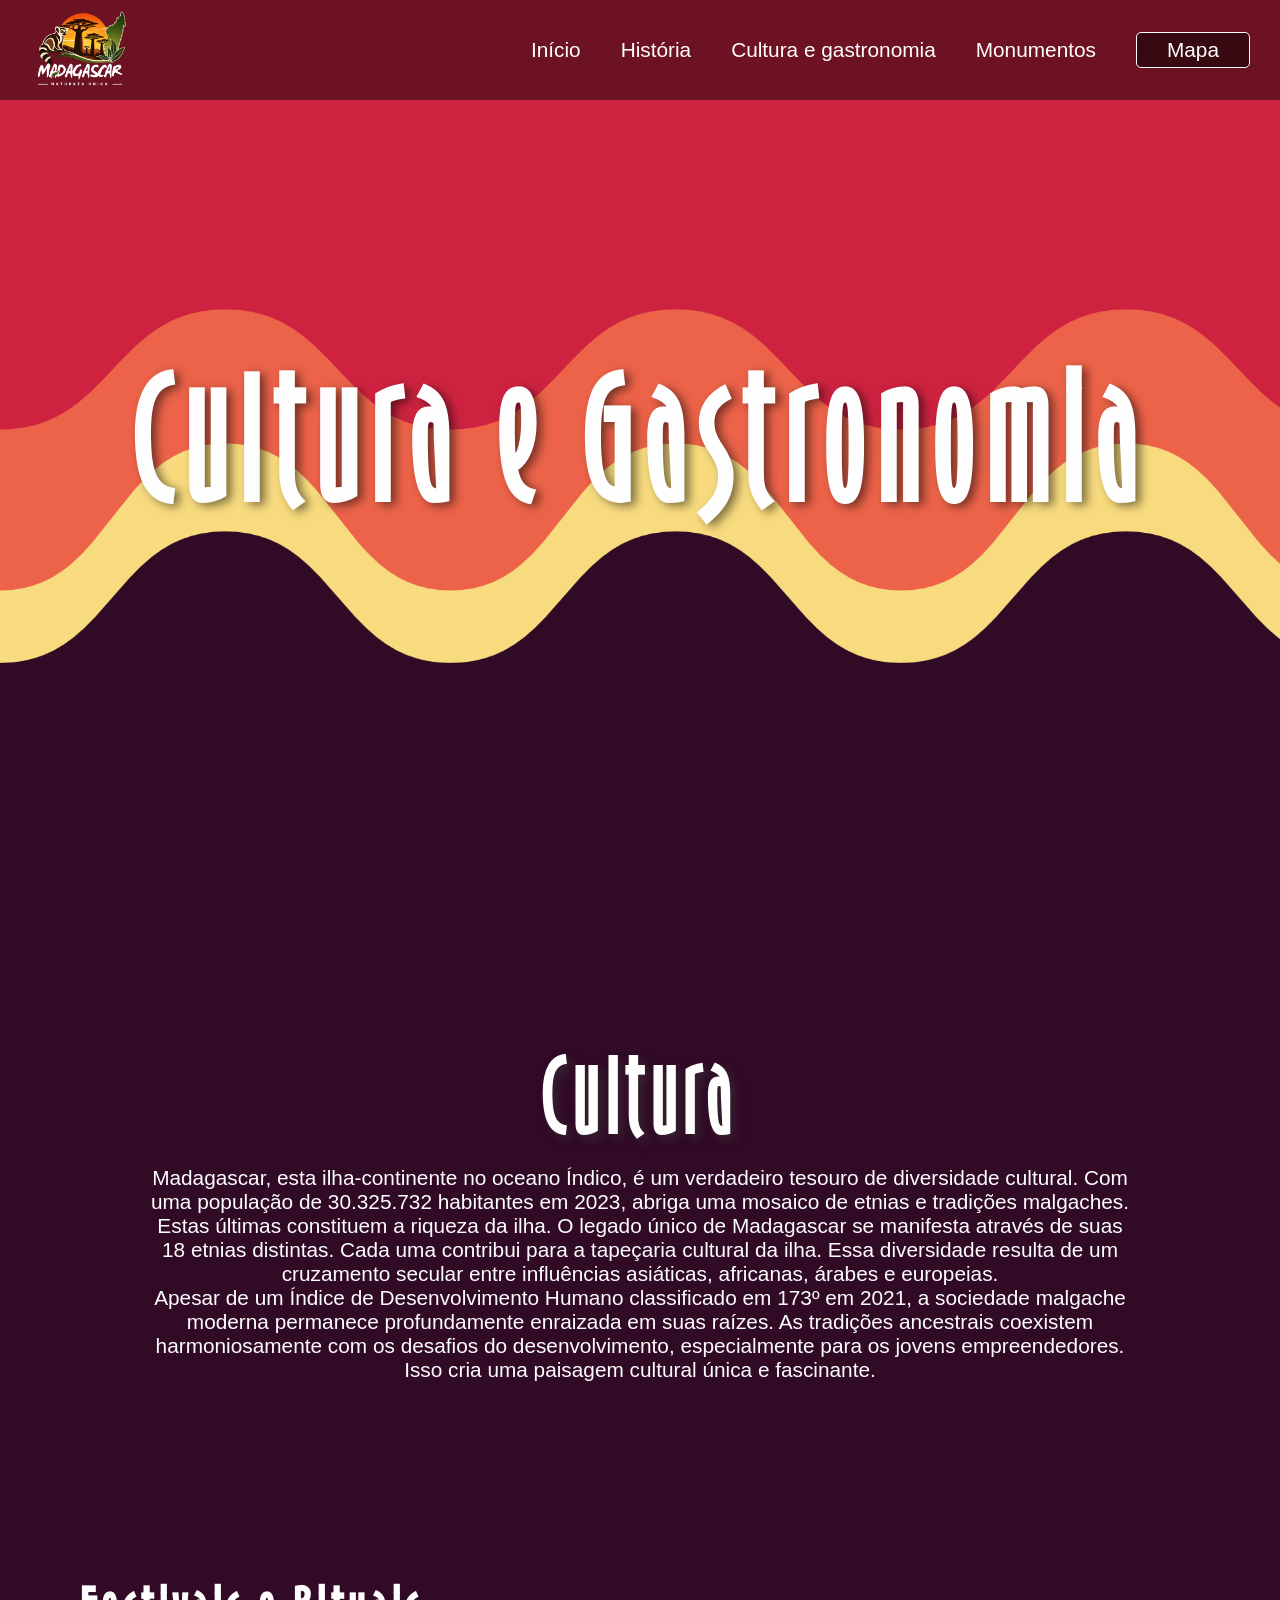
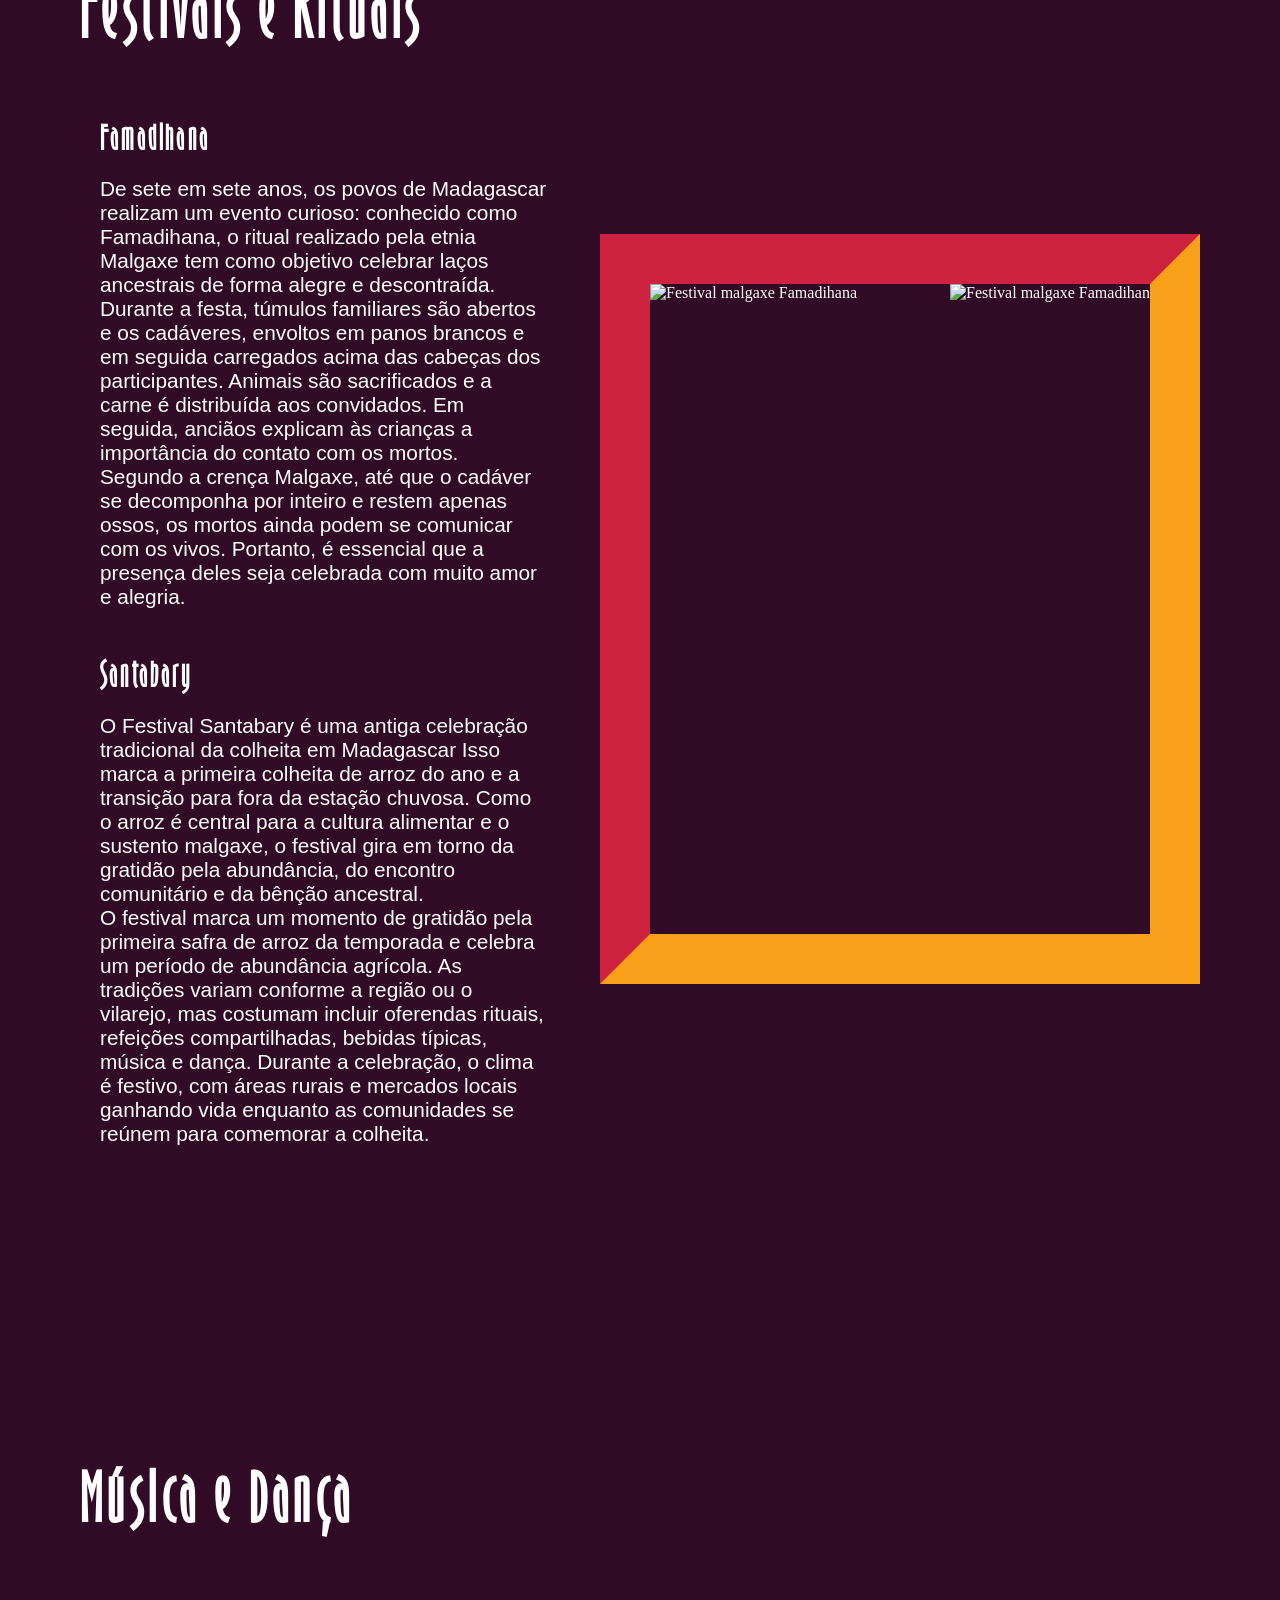
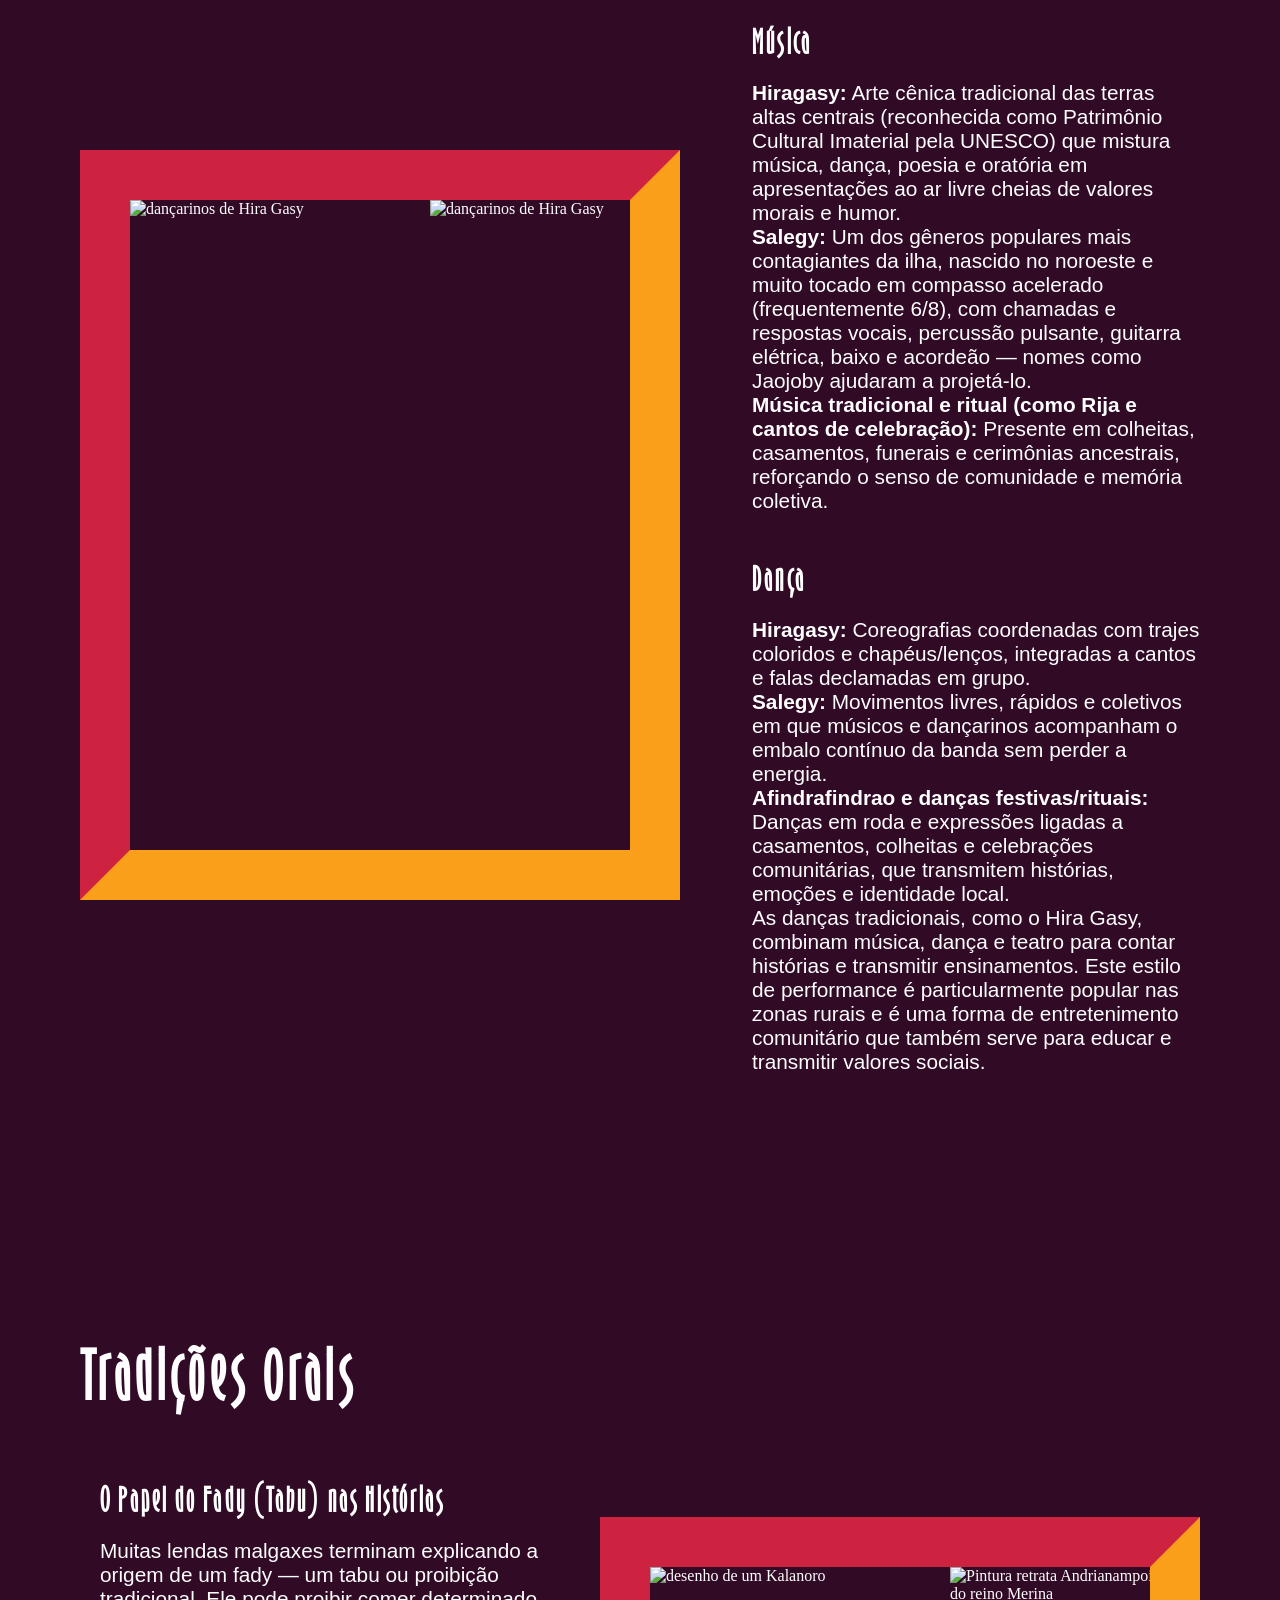
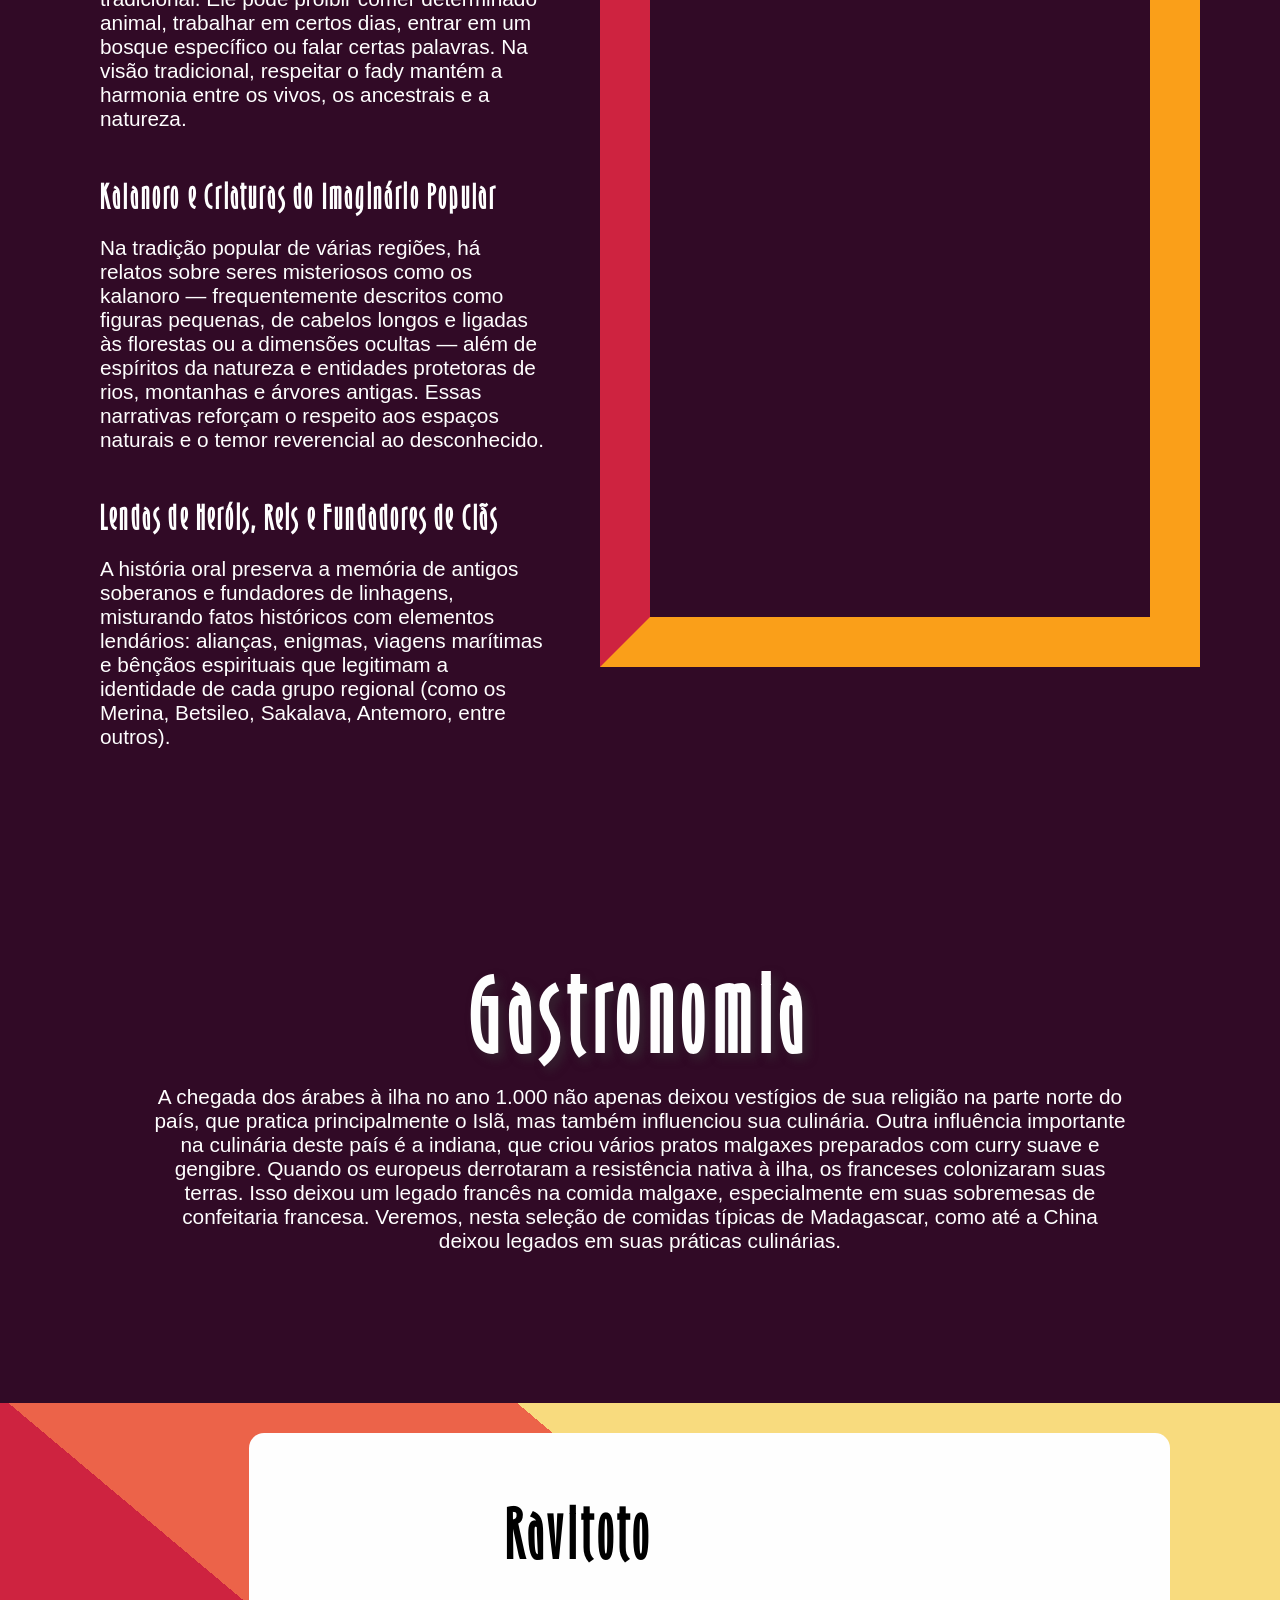
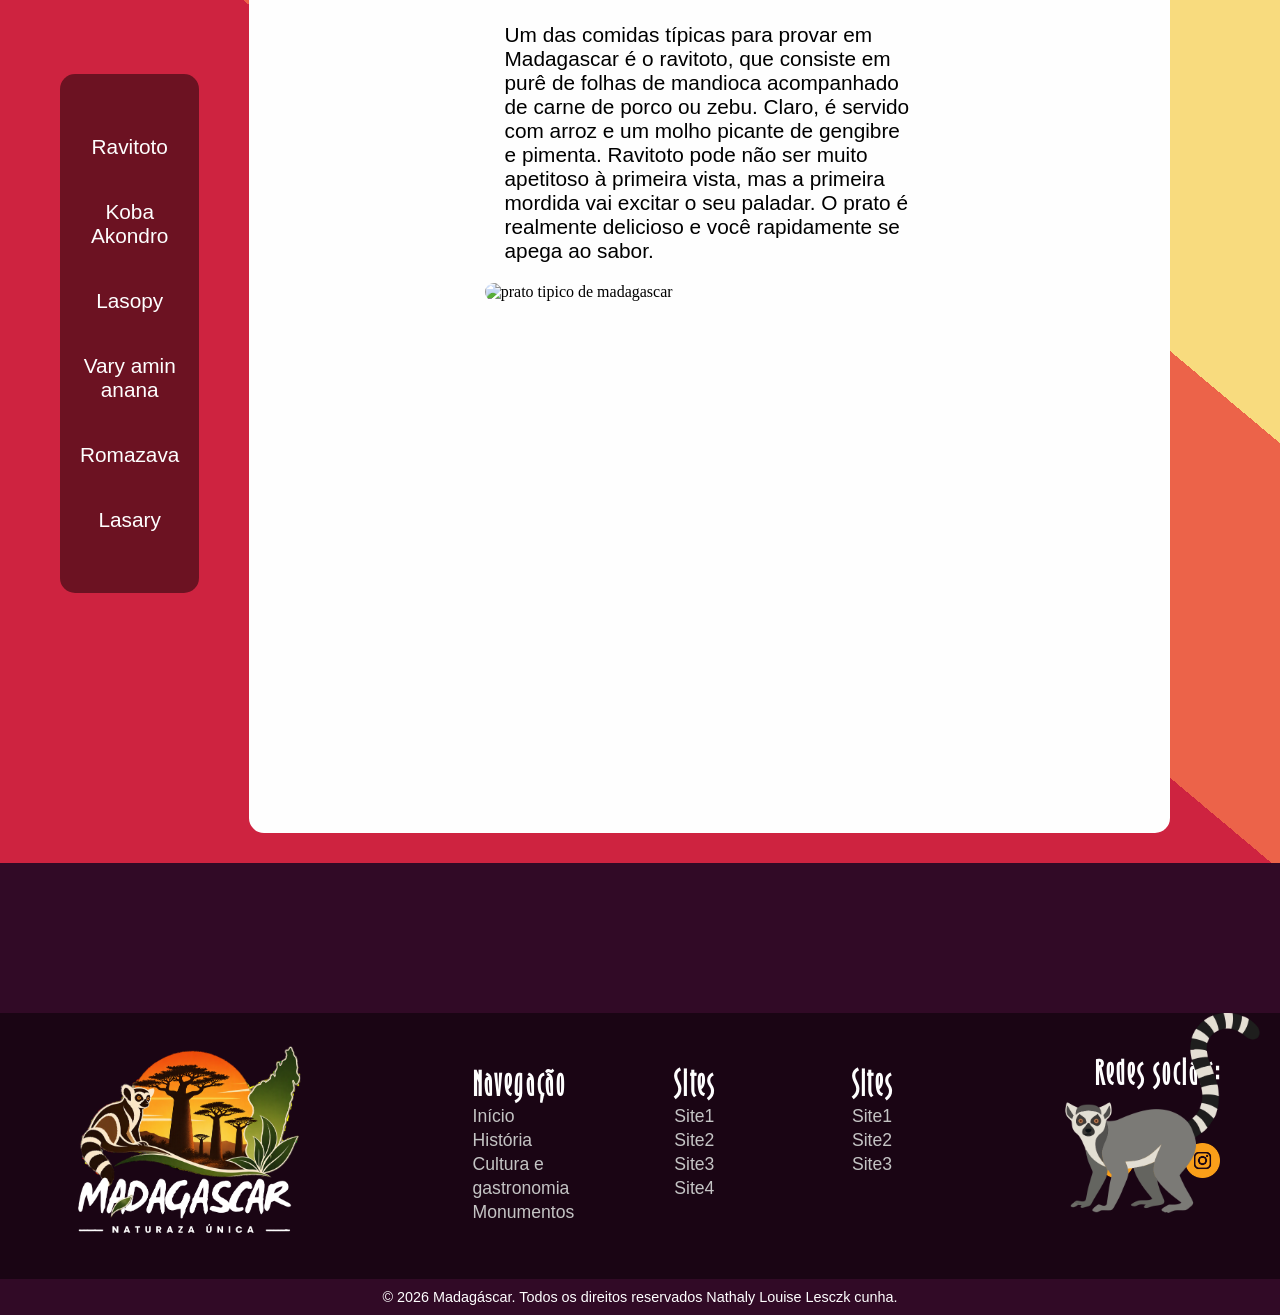
==== commit c82ee49b: "section gastronomia concluído" ====
--- a/culturaGastronomia.html
+++ b/culturaGastronomia.html
@@ -10,7 +10,6 @@
     <link rel="stylesheet" href="https://fonts.googleapis.com/css2?family=Material+Symbols+Outlined:opsz,wght,FILL,GRAD@24,400,0,0&icon_names=menu" />
 </head>
 <body>
-    
     <!--HEADER-->
     <header>
         <div class="container-logo">
@@ -159,16 +158,25 @@
         <!-- ***************introdução cultura************** -->
         <section id="gastronomia">
             <div class="container-gastronomia">
+                <div class="menu-toggle gastronommia" id="menu-gastronommia-icon">
+                    <i class="material-symbols-outlined">menu</i>
+                </div>
                 <menu class="menu-gastronomia">
                     <ol>
-                        <li id="ravitoto"><a href="">Ravitoto</a></li>
-                        <li id="koba"><a href="">Koba Akondro</a></li>
-                        <li id="lasopy"><a href="">Lasopy</a></li>
-                        <li id="vary"><a href="">Vary amin anana</a></li>
-                        <li id="lacopia"><a href="">Lacopia</a></li>
-                        <li id="lasary"><a href="">Lasary</a></li>
+                        <li id="ravitoto"><a href="#">Ravitoto</a></li>
+                        <li id="koba"><a href="#">Koba Akondro</a></li>
+                        <li id="lasopy"><a href="#">Lasopy</a></li>
+                        <li id="vary"><a href="#">Vary amin anana</a></li>
+                        <li id="romazava"><a href="#">Romazava</a></li>
+                        <li id="lasary"><a href="#">Lasary</a></li>
                     </ol>
+                    <div class="fechar gastronommia" id="fechar-gastronommia-icon">
+                        <i class="icone-fechar">
+                            <img src="assets/img/fechar.png" alt="Fechar menu">
+                        </i>
+                    </div>
                 </menu>
+
                 <div class="container-pratos-tipicos">
                     <div class="descricao-pratos-tipicos">
                         <h3>Ravitoto</h3>
@@ -176,7 +184,7 @@
                         Ravitoto pode não ser muito apetitoso à primeira vista, mas a primeira mordida vai excitar o seu paladar. O prato é realmente delicioso e você rapidamente se apega ao sabor.</p>   
                     </div>
                     <div class="gastronomia-imagem">
-                        <img src="https://tse2.mm.bing.net/th/id/OIP.KB1t6CtG8Y5DsZpnbb_MjQHaFj?r=0&rs=1&pid=ImgDetMain&o=7&rm=3" alt="prato de Ravitoto">
+                        <img src="https://tse2.mm.bing.net/th/id/OIP.KB1t6CtG8Y5DsZpnbb_MjQHaFj?r=0&rs=1&pid=ImgDetMain&o=7&rm=3" alt="prato tipico de madagascar">
                     </div>
                 </div>
             </div>
@@ -233,5 +241,6 @@
         </div>
     </footer>
     <script src="assets/script/culturaGastronomia.js"></script>
+    <script src="assets/script/script.js"></script>
 </body>
 </html>
--- a/assets/css/style.css
+++ b/assets/css/style.css
@@ -581,8 +581,9 @@
 }
 .container-gastronomia{
     display: flex;
-    justify-content: space-between;
-    align-items: center;
+    justify-content: center;
+    align-items: center;
+    margin: 0 50px;
 }
 .menu-gastronomia{
     background-color: #0000007a;
@@ -602,18 +603,21 @@
 .menu-gastronomia a:hover{
     color: #fa9f19;
 }
+.icone-fechar{
+    display: none;
+}
 .container-pratos-tipicos{
     background-color: #fefefe;
     padding: 50px;
-    margin: 20px;
+    margin: 20px 50px;
     border-radius: 15px;
     display: flex;
-    justify-content: space-between;
+    justify-content: center;
     align-items: center;
     flex-wrap: wrap;
 }
 .descricao-pratos-tipicos{
-    width: 40%;
+    width: 50%;
     margin: 20px 0;
 }
 .descricao-pratos-tipicos h3{
@@ -629,7 +633,6 @@
     object-fit: cover;
     border-radius: 15px;
 }
-
 @media screen and (min-width: 768px) and (max-width: 1100px){
     /******************cultura topicos******************/
     #cultura-festas,
@@ -656,7 +659,9 @@
         width: 600px;
         height: 550px;
     }
-
+    .container-gastronomia{
+        margin: 0 0; 
+    }
     .container-pratos-tipicos{
         justify-content: center;
         padding: 50px 20px;
@@ -705,24 +710,42 @@
         height: 450px;
     }
 /******************gastronomia******************/
-    .container-gastronomia {
-        flex-wrap: wrap;
+    .container-gastronomia{
+        display: flex;
+        justify-content: start;
+        align-items: start;
+        margin: 0 0px;
+        flex-direction: column;
+    }
+    .menu-toggle.gastronommia{
+        margin: 0;
+    }
+    .menu-gastronomia{
+        display: none; 
+        position: absolute;
+        background-color: #020202;
+    }    
+    .menu-gastronomia.fechar{
+        display: none;
+    }
+    .menu-gastronomia.ativoGas{
+        display: flex;
     }
     .menu-gastronomia li, a{
-        margin: 10px;
-    }
-    .menu-gastronomia ol{
-        display: flex;
-        flex-direction: row;
-        padding: 50px;
+        margin: 50px 0px;
+    }
+    .icone-fechar{
+        display: flex;
+        align-items: center;
+        justify-content: center;
     }
     .container-pratos-tipicos{
         justify-content: center;
         padding: 50px 20px;
-        margin: 50px 20px;
+        margin: 50px 0px;
     }
     .descricao-pratos-tipicos{
-        width: 100%;
+        width: 90%;
         display: flex;
         flex-direction: column;
         text-align: center;
@@ -731,8 +754,8 @@
         margin-bottom: 50px;
     }
     .gastronomia-imagem{
-        width: 450px;
-        height: 300px;
+        width: 300px;
+        height: 290px;
     }
 }
 
@@ -783,8 +806,10 @@
 .container-footer-baixo{
     color: #fefefe;
     text-align: center;
-    font-size: 1rem;
-    margin: 10px 0px;
+}
+.container-footer-baixo p{
+    font-size: 0.9rem;
+    margin: 10px 5px;
 }
 .container-footer-cima-direita{
     display: flex;
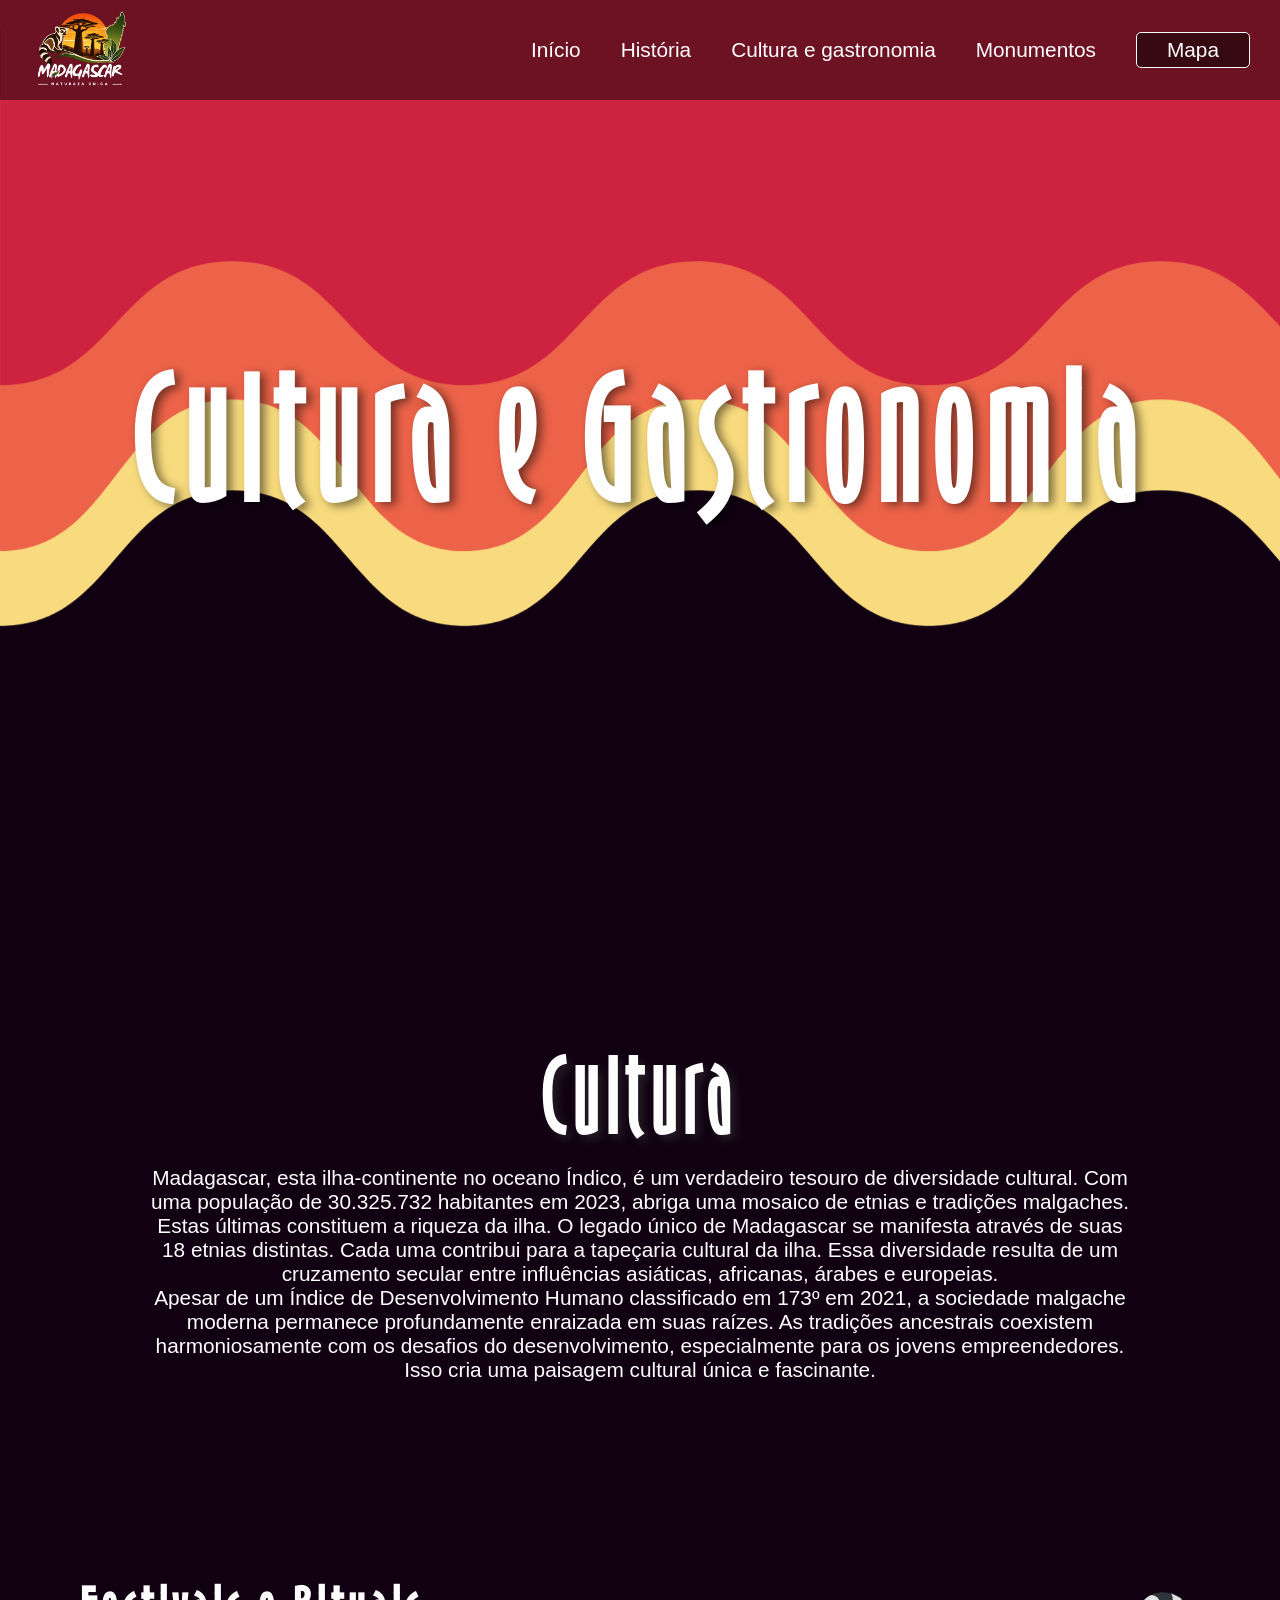
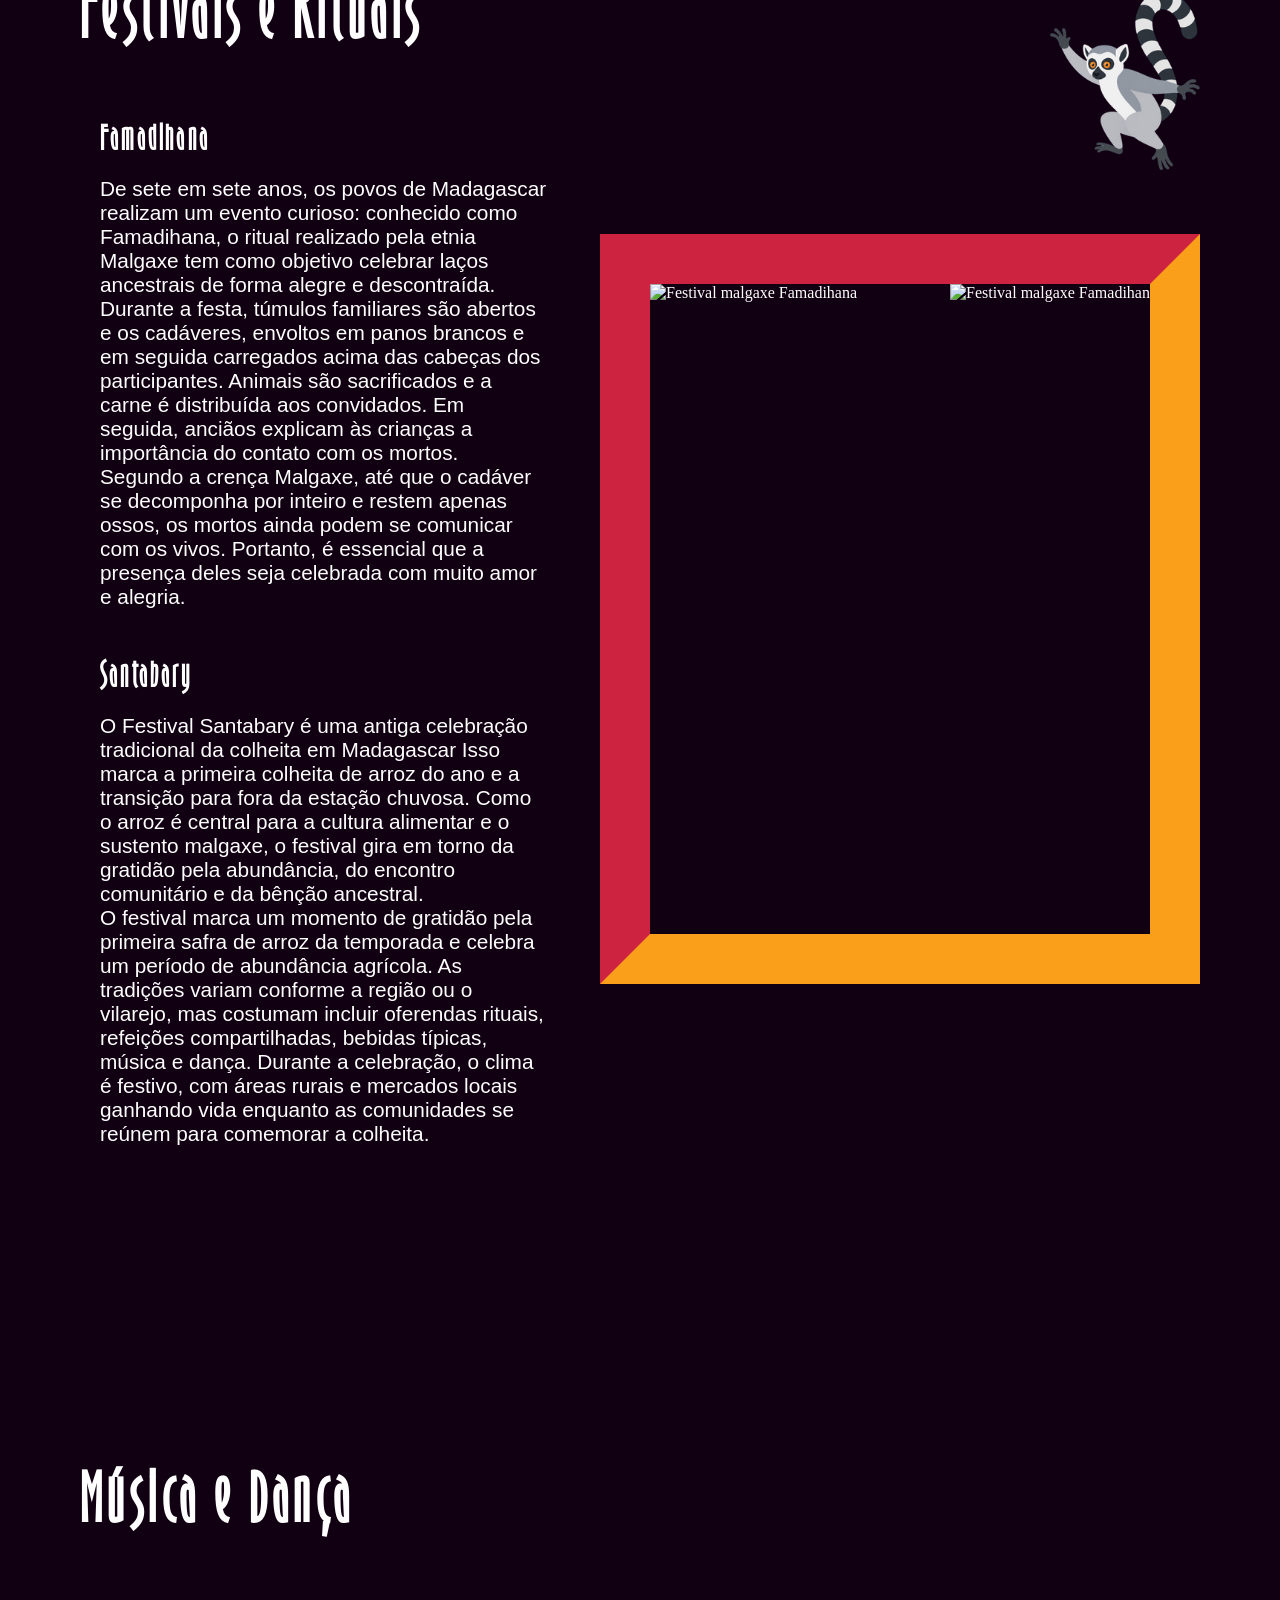
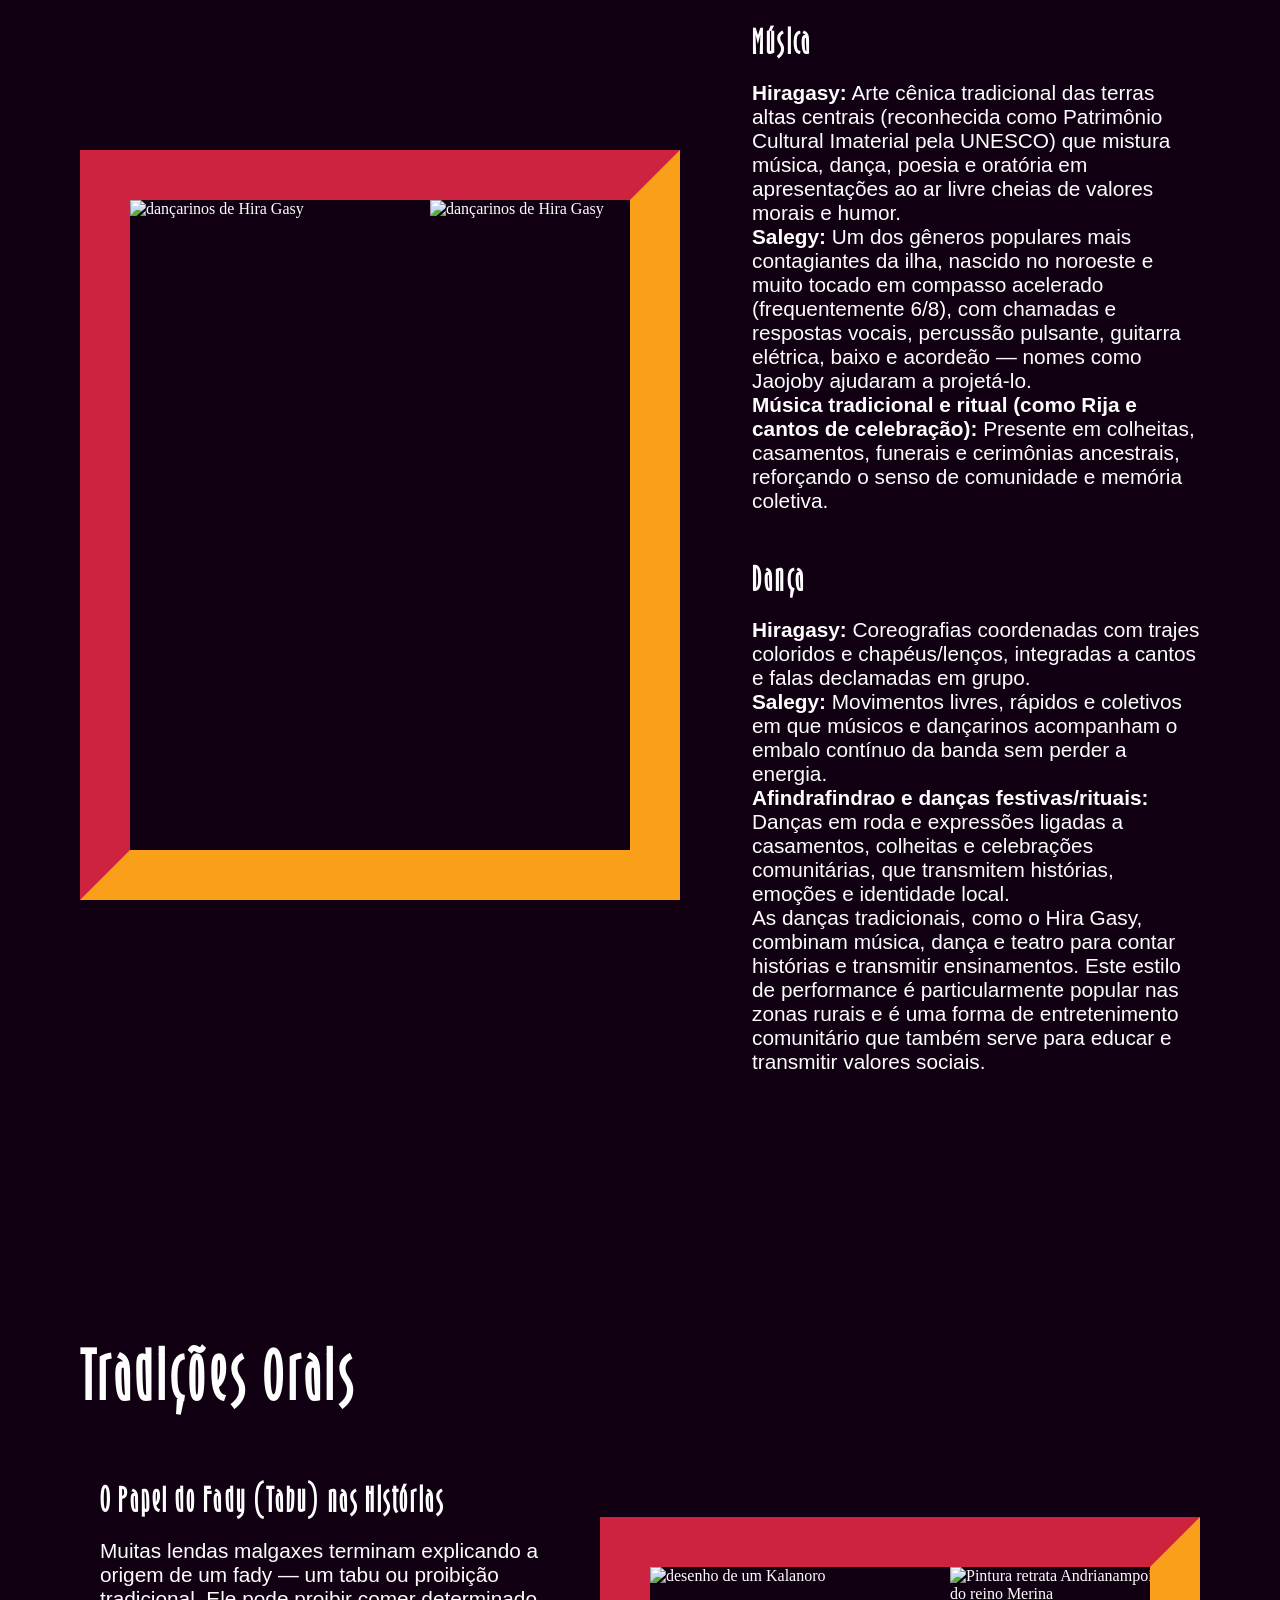
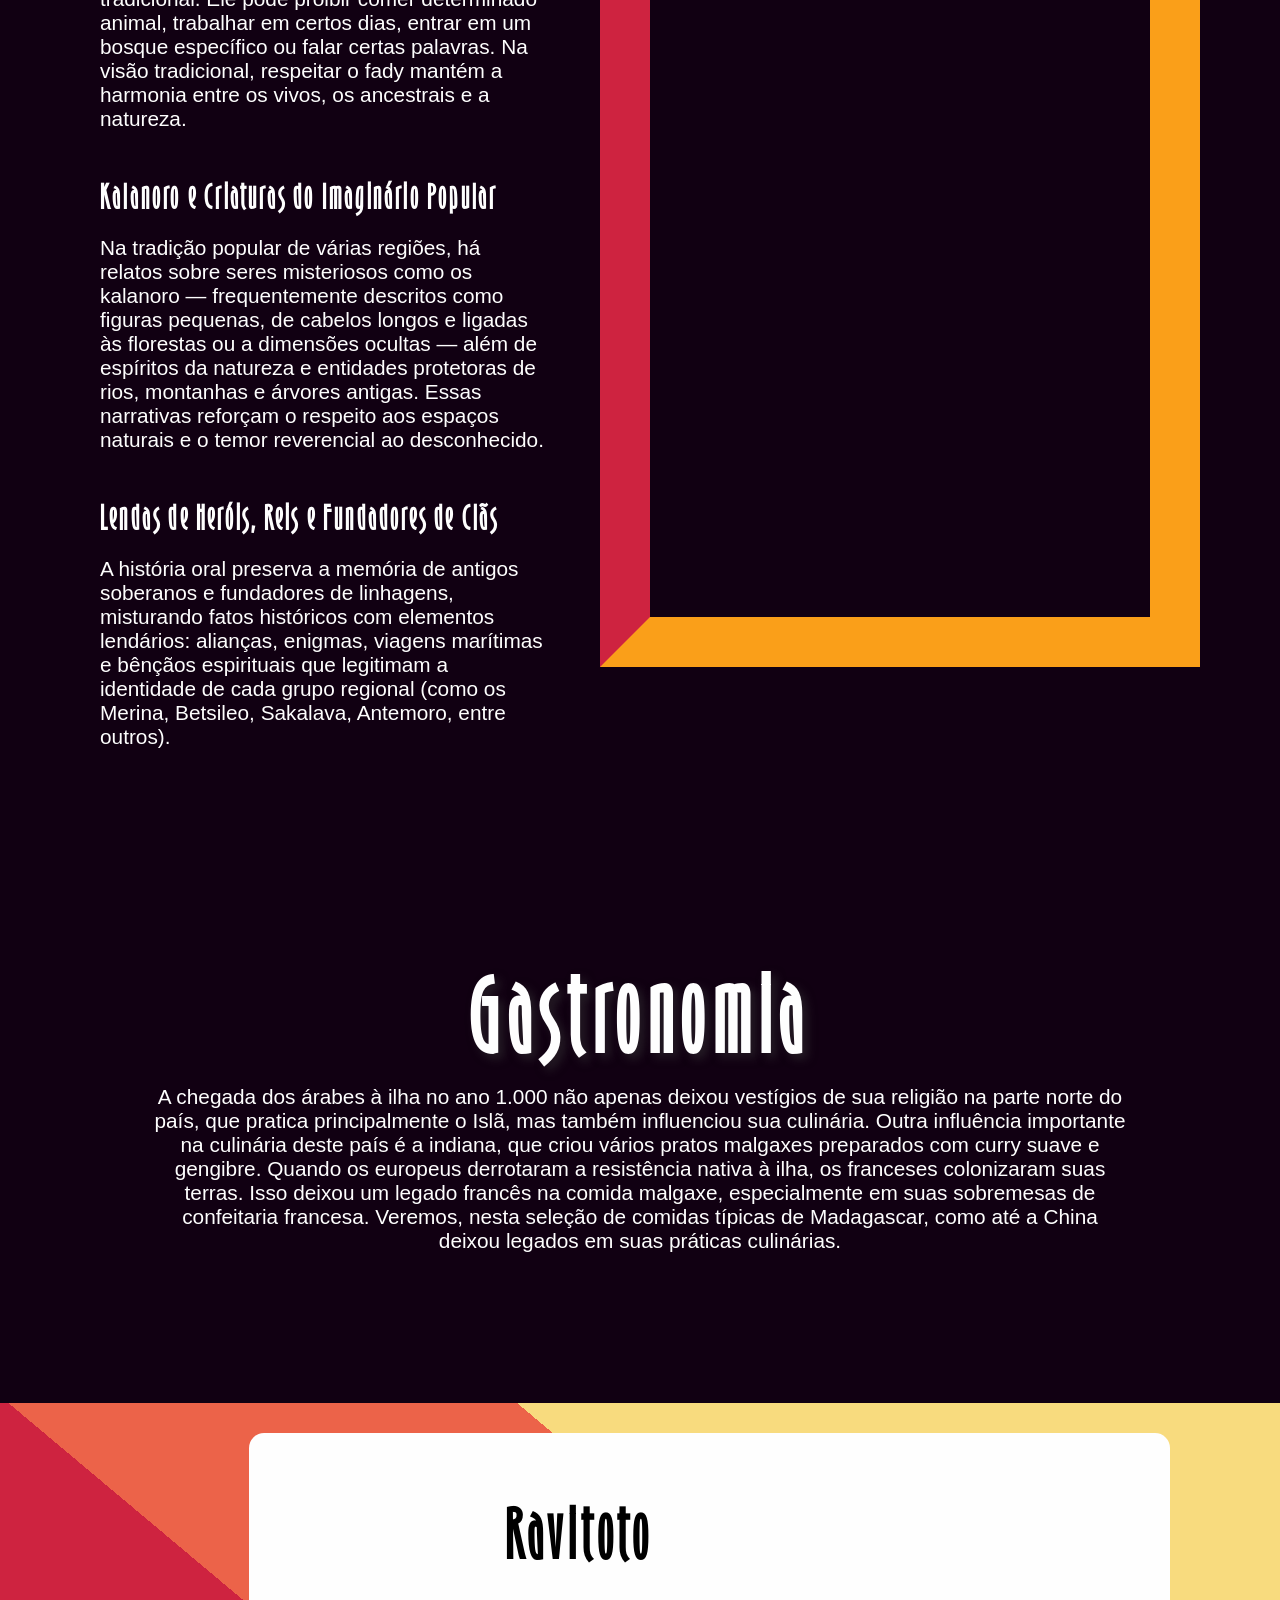
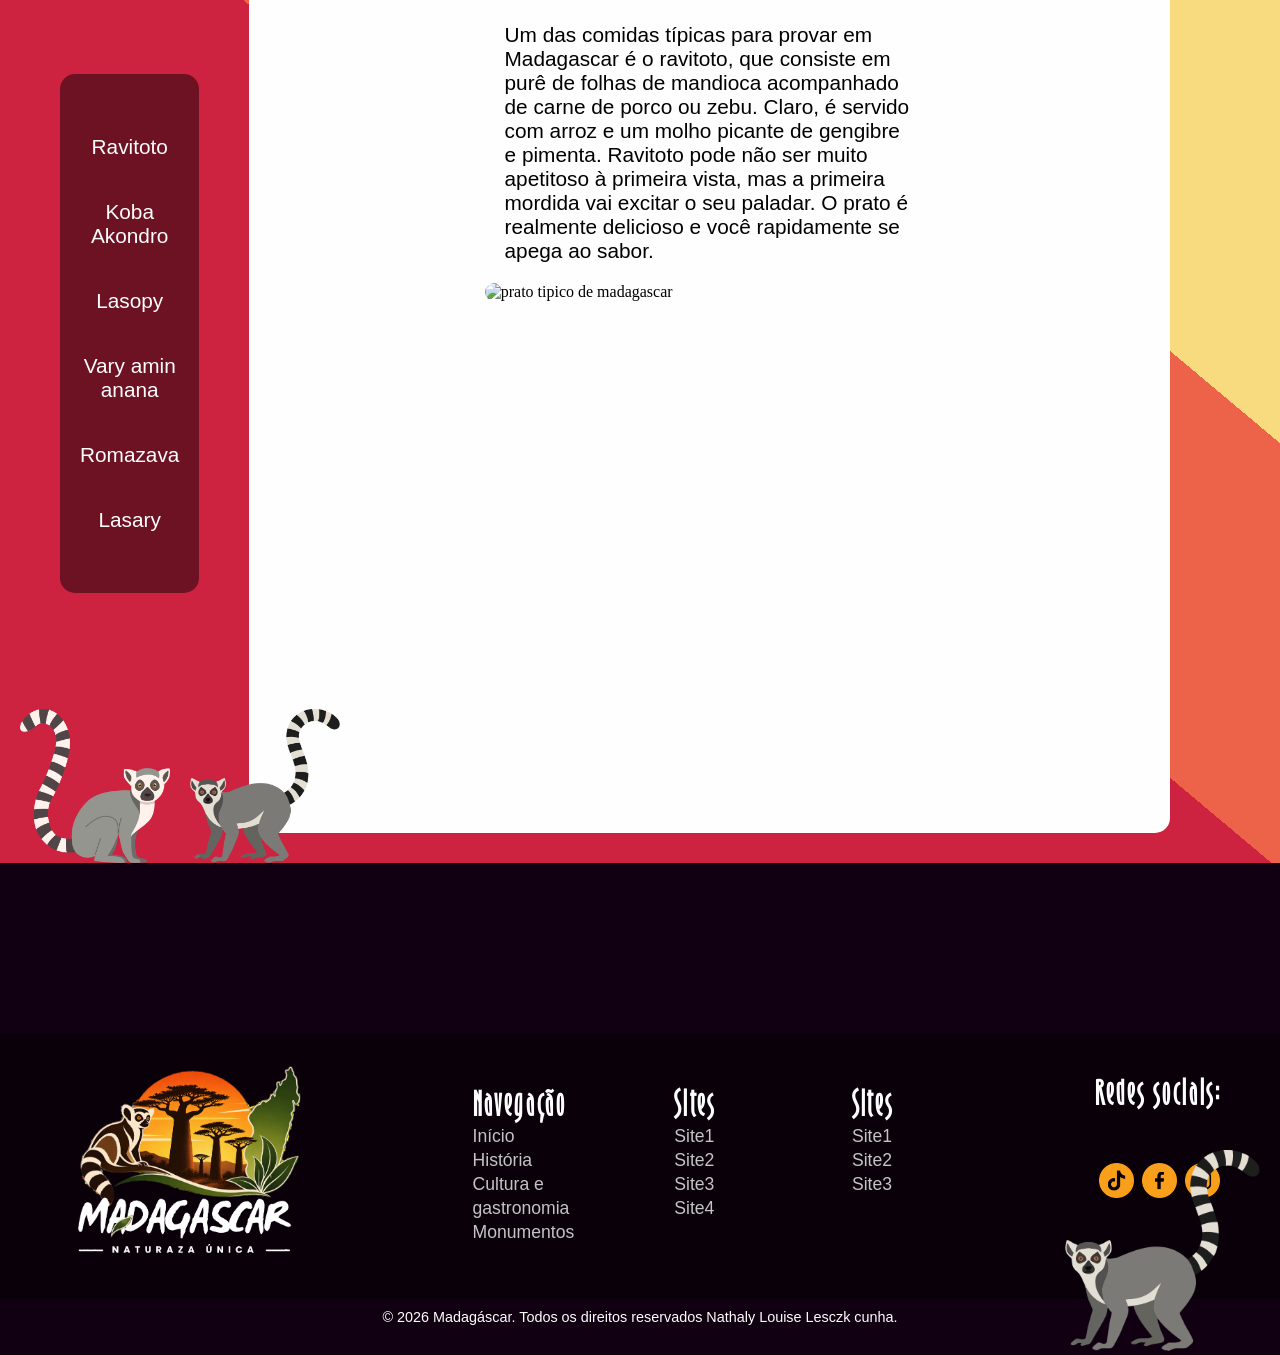
==== commit 9833c12a: "ajustes de cor e imagens" ====
--- a/culturaGastronomia.html
+++ b/culturaGastronomia.html
@@ -79,6 +79,9 @@
                     <p>O Festival Santabary é uma antiga celebração tradicional da colheita em Madagascar Isso marca a primeira colheita de arroz do ano e a transição para fora da estação chuvosa. Como o arroz é central para a cultura alimentar e o sustento malgaxe, o festival gira em torno da gratidão pela abundância, do encontro comunitário e da bênção ancestral.</p>
                     <p>O festival marca um momento de gratidão pela primeira safra de arroz da temporada e celebra um período de abundância agrícola. As tradições variam conforme a região ou o vilarejo, mas costumam incluir oferendas rituais, refeições compartilhadas, bebidas típicas, música e dança. Durante a celebração, o clima é festivo, com áreas rurais e mercados locais ganhando vida enquanto as comunidades se reúnem para comemorar a colheita.</p>
                 </div>
+                <div class="lêmure-pulando">
+                    <img src="assets/img/lemurePe.png" alt="lemure em pé">
+                </div>
                 <div class="container-moldura">
                     <div class="container-trilho" id="cima">
                         <img src="https://visit-madagascar.com/wp-content/uploads/2025/06/exploring-the-significance-of-the-malagasy-famadihana-ceremony.jpg" alt="Festival malgaxe Famadihana">
@@ -176,7 +179,6 @@
                         </i>
                     </div>
                 </menu>
-
                 <div class="container-pratos-tipicos">
                     <div class="descricao-pratos-tipicos">
                         <h3>Ravitoto</h3>
@@ -188,8 +190,11 @@
                     </div>
                 </div>
             </div>
-        </section>
-        
+            <div class="dois-lemures">
+                <img src="assets/img/lemureSentado.png" alt="">
+                <img src="assets/img/lemureEngatinhando.png" alt="">
+            </div>
+        </section>
     </main>
     <footer>
         <div class="container-footer-cima">
--- a/assets/css/style.css
+++ b/assets/css/style.css
@@ -27,9 +27,50 @@
     font-size: 1.3rem;
     font-family: "Montserrat", sans-serif;
 }
+/******************lêmures******************/
+.lemure-sentado{
+    width: 195px;
+    position: relative;
+    bottom: -10px;
+    margin-left: 10px;
+}
+.lemure-quatro{
+    width: 195px;
+    position: absolute;
+    right: 20px;
+    bottom: -1.5%; 
+}
+.lemure-quatro-footer{
+    width: 195px;
+    position: absolute;
+    right: 20px;
+    bottom: 0;
+}
+.dois-lemures{
+    display: flex;
+    position: absolute;
+    width: 150px;
+    bottom: 0;
+}
+.dois-lemures img{
+    margin: 0 10px;  
+}
+.lêmure-pulando{
+    width: 150px;
+    position: absolute;
+    right: 0;
+    top: 60px;
+    z-index: 1;
+}
+.lêmure-pulando img,
+.lemure-quatro img,
+.lemure-quatro-footer img,
+.lemure-sentado img,
+.dois-lemures img{
+    width: 100%;
+}
 body{
-    background-color: #310a26;
-    /*background-color: #110012;*/
+    background-color: #110012;
     display: grid;
     grid-template-columns: repeat(12, 1fr);
     grid-template-rows: repeat(3, auto);
@@ -153,7 +194,7 @@
     height: 100vh;
     overflow: hidden; /*corta o que ultrapassa a largura da tela*/
     background: linear-gradient(110deg,         
-    #310a26 50%,
+    #110012 50%,
     #f8db7e 50%,          
     #f8db7e 60%,          
     #ec6349 60%,          
@@ -288,30 +329,6 @@
     font-weight: bold;
     background-color: #fefefe;
 }
-/******************lêmures******************/
-.lemure-sentado{
-    width: 195px;
-    position: relative;
-    bottom: -10px;
-    margin-left: 10px;
-}
-.lemure-quatro{
-    width: 195px;
-    position: absolute;
-    right: 20px;
-    bottom: -1.5%; 
-}
-.lemure-quatro-footer{
-    width: 195px;
-    position: absolute;
-    right: 20px;
-}
-.lemure-quatro img,
-.lemure-quatro-footer img,
-.lemure-sentado img{
-    width: 100%;
-}
-
 @media screen and (min-width: 768px) and (max-width: 992px) {
      #venha-conhecer{
         flex-direction: column;
@@ -343,6 +360,9 @@
     }
     .container-conhecer-direita p{
         font-size: 1.1rem;
+    }
+    .lemure-quatro-footer{
+        width: 130px;
     }
 }
 @media screen and (max-width: 768px) {
@@ -444,8 +464,6 @@
         width: 0px;
     }
 }
-
-
 /*------------------------------tela cultura e gastronomia------------------------------*/
 /******************banner cultura e gastronomia******************/
 #banner-culturaGastronomia{
@@ -454,7 +472,7 @@
     align-items: center;
     justify-content: center;
     text-align: center;
-    background-image: url('../img/historia.png');
+    background-image: url('../img/bannerCultura.png');
     background-repeat: repeat;
     background-size: cover;
 }
@@ -527,6 +545,7 @@
     margin: 150px 80px;
     padding: 50px 0px;
     color: #fefefe;
+    position: relative;
 }
 .container-cultura-festas {
     display: flex;
@@ -568,7 +587,6 @@
     font-size: 1.3rem;
     list-style: none;
 }
-
 /******************gastronomia pratos******************/
 #gastronomia{
     background: linear-gradient(220deg, 
@@ -578,6 +596,7 @@
     #ce2340 50%);
     padding: 10px;
     margin-bottom: 150px;
+    position: relative;
 }
 .container-gastronomia{
     display: flex;
@@ -673,6 +692,7 @@
         flex-direction: column;
         text-align: center;
     }
+
 }
 @media screen and (max-width: 768px){
     #banner-culturaGastronomia h1{
@@ -758,15 +778,14 @@
         height: 290px;
     }
 }
-
-
-
 /*------------------------------footer------------------------------*/
 footer{
     grid-column: 1/-1;
     grid-row: 3/-1;
     display: flex;
     flex-direction: column;
+    position: relative;
+    padding: 20px 0;
 }
 .container-footer-cima{
     display: flex;
@@ -823,7 +842,6 @@
     width: 35px;
     margin: 10px 4px
 }
-
 @media screen and (max-width: 768px) {
     .container-footer-cima{
         display: flex;
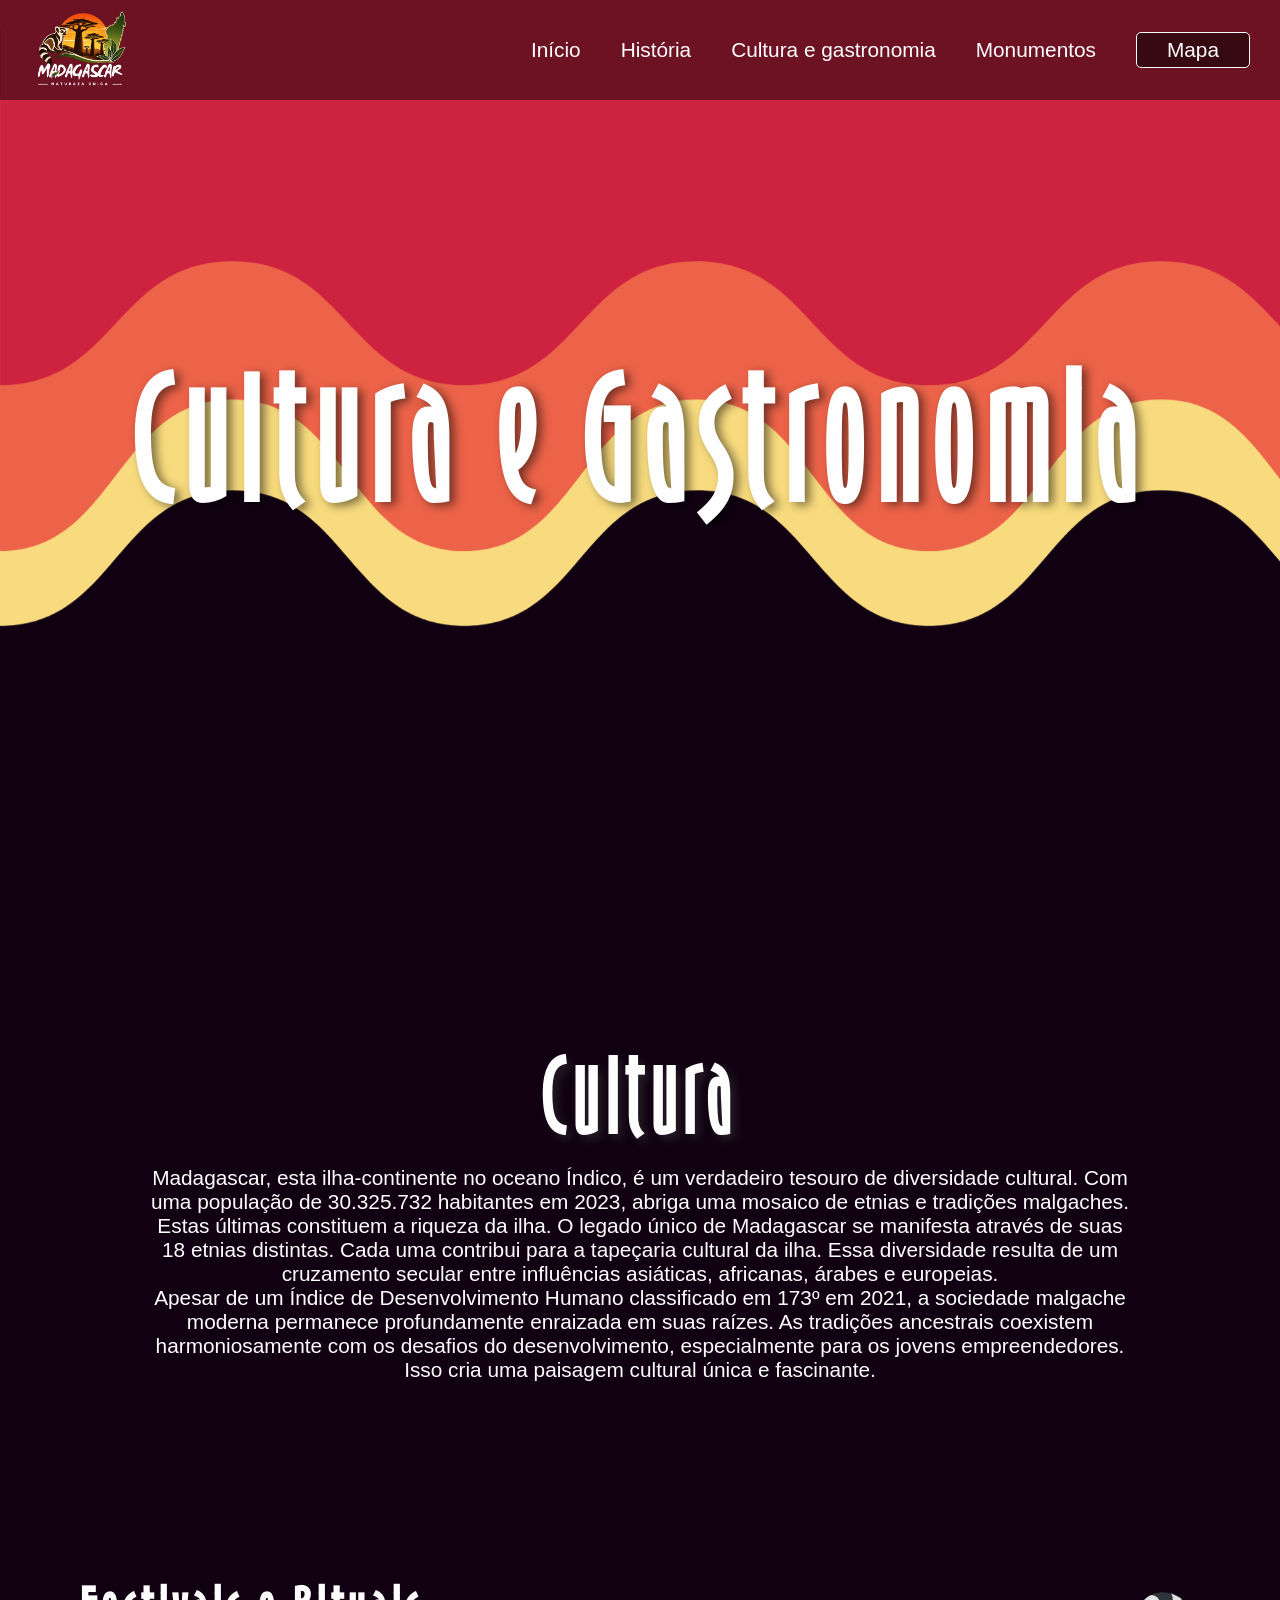
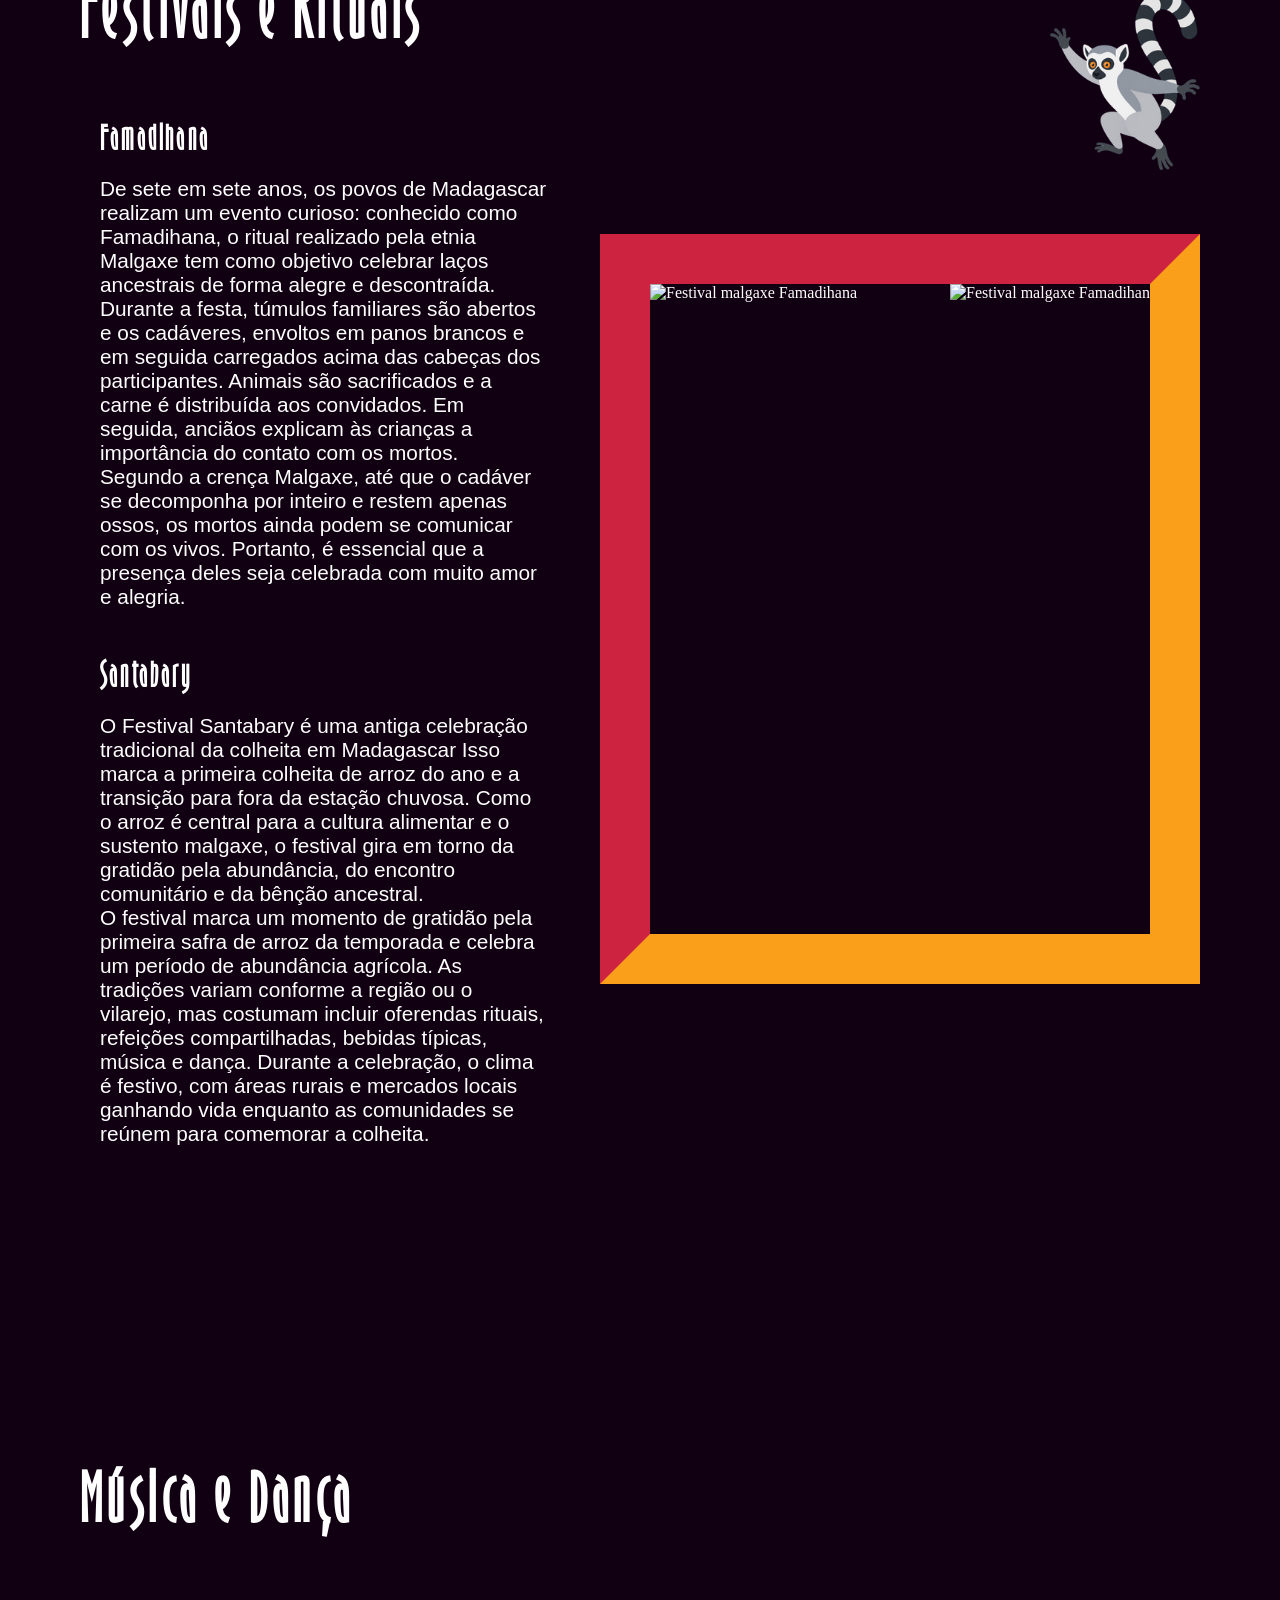
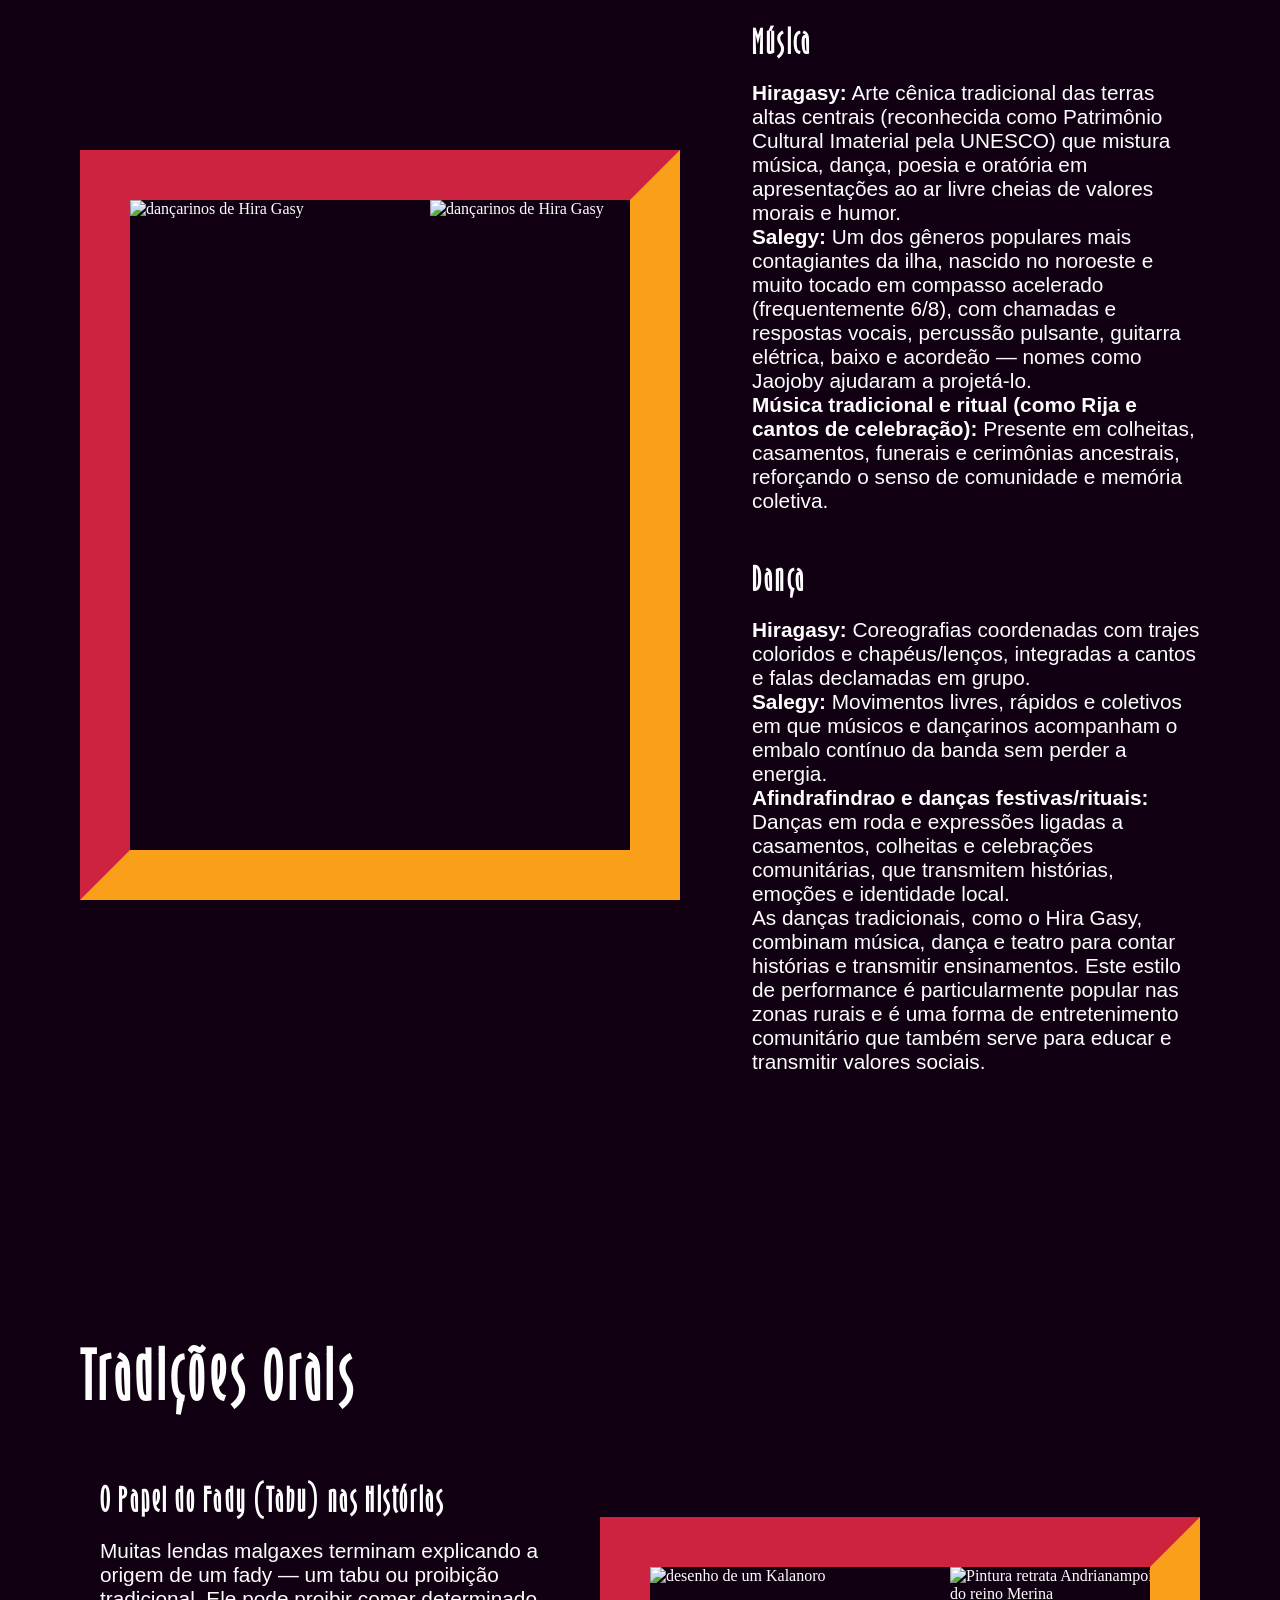
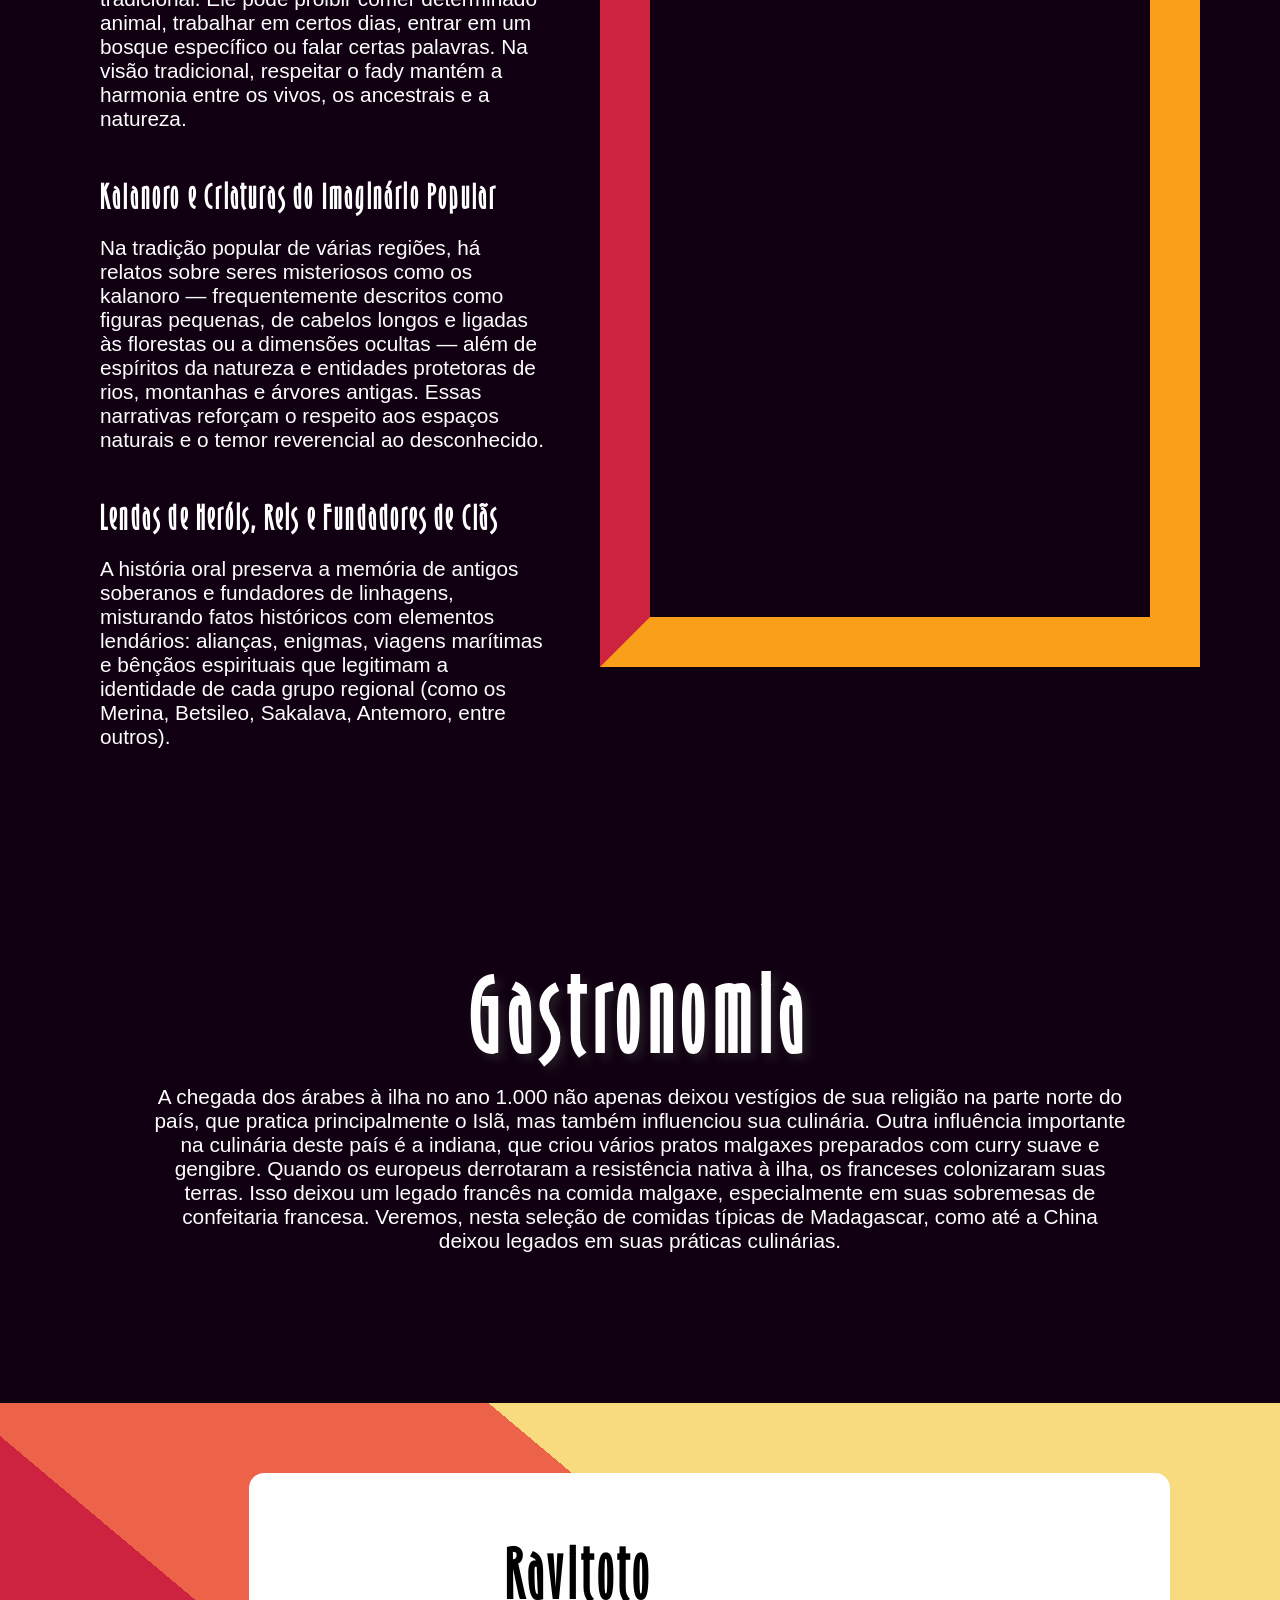
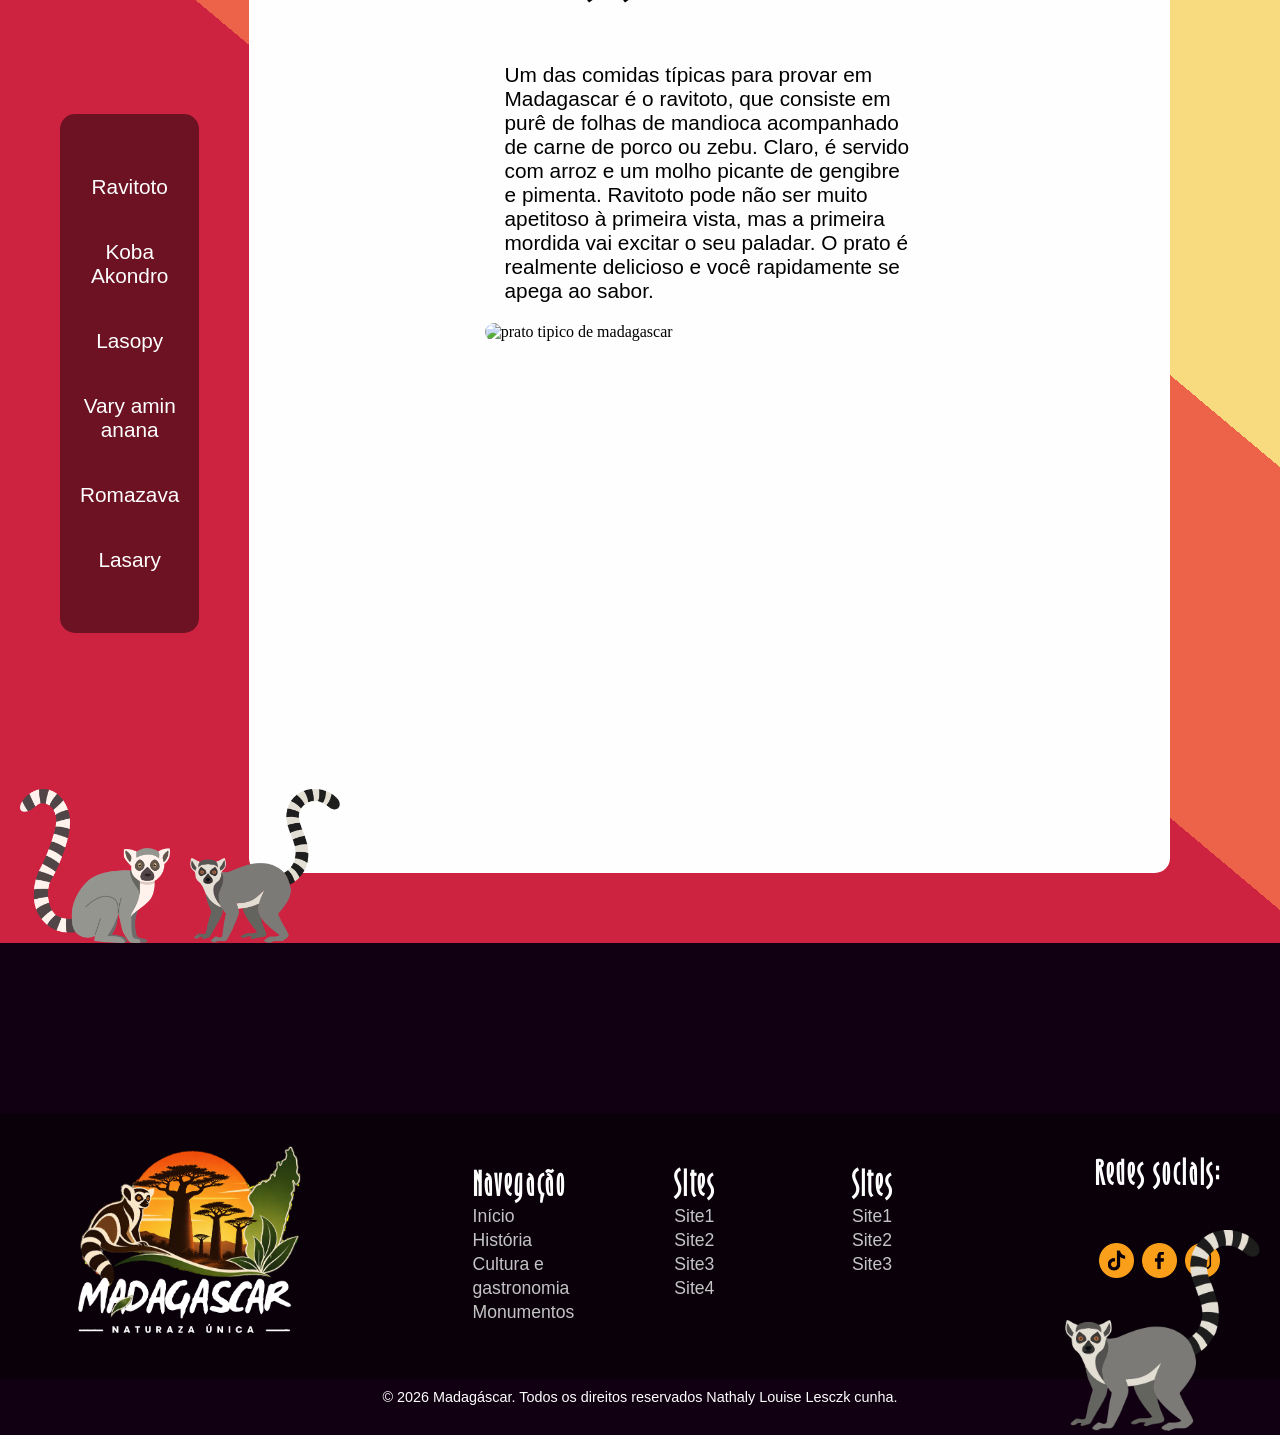
==== commit 15c72766: "ajustes erros pontuais" ====
--- a/culturaGastronomia.html
+++ b/culturaGastronomia.html
@@ -62,7 +62,6 @@
                     <img src="https://traveler.marriott.com/es/wp-content/uploads/sites/2/2024/09/1_6434324-GettyImages-931183644_-_Barbados-1024x576.jpg" alt="Grupo de pessoas caminhando por um caminho de terra">
                 </div>
             </div>
-            
         </section>-->
         
         <!-- ******************Festivais e Rituais****************** -->
@@ -166,12 +165,12 @@
                 </div>
                 <menu class="menu-gastronomia">
                     <ol>
-                        <li id="ravitoto"><a href="#">Ravitoto</a></li>
-                        <li id="koba"><a href="#">Koba Akondro</a></li>
-                        <li id="lasopy"><a href="#">Lasopy</a></li>
-                        <li id="vary"><a href="#">Vary amin anana</a></li>
-                        <li id="romazava"><a href="#">Romazava</a></li>
-                        <li id="lasary"><a href="#">Lasary</a></li>
+                        <li id="ravitoto"><a href="#gastronomia">Ravitoto</a></li>
+                        <li id="koba"><a href="#gastronomia">Koba Akondro</a></li>
+                        <li id="lasopy"><a href="#gastronomia">Lasopy</a></li>
+                        <li id="vary"><a href="#gastronomia">Vary amin anana</a></li>
+                        <li id="romazava"><a href="#gastronomia">Romazava</a></li>
+                        <li id="lasary"><a href="#gastronomia">Lasary</a></li>
                     </ol>
                     <div class="fechar gastronommia" id="fechar-gastronommia-icon">
                         <i class="icone-fechar">
@@ -205,9 +204,9 @@
                 <div class="container-footer-listas">
                     <h4>Navegação</h4>
                     <ul>
-                        <li><a href="#">Início</a></li>
+                        <li><a href="index.html">Início</a></li>
                         <li><a href="#">História</a></li>
-                        <li><a href="#">Cultura e gastronomia</a></li>
+                        <li><a href="culturaGastronomia.html">Cultura e gastronomia</a></li>
                         <li><a href="#">Monumentos</a></li>
                     </ul>
                 </div>
--- a/assets/css/style.css
+++ b/assets/css/style.css
@@ -594,7 +594,7 @@
     #ec6349 30%,
     #ec6349 50%,
     #ce2340 50%);
-    padding: 10px;
+    padding: 50px 10px;
     margin-bottom: 150px;
     position: relative;
 }
@@ -608,7 +608,7 @@
     background-color: #0000007a;
     padding: 20px;
     list-style: none;
-    width: 30%;
+    width: 200px;
     text-align: center;
     border-radius: 15px;
 }
@@ -637,7 +637,7 @@
 }
 .descricao-pratos-tipicos{
     width: 50%;
-    margin: 20px 0;
+    margin: 20px;
 }
 .descricao-pratos-tipicos h3{
     margin-bottom: 50px;
@@ -744,6 +744,7 @@
         display: none; 
         position: absolute;
         background-color: #020202;
+        width: 150px;
     }    
     .menu-gastronomia.fechar{
         display: none;
